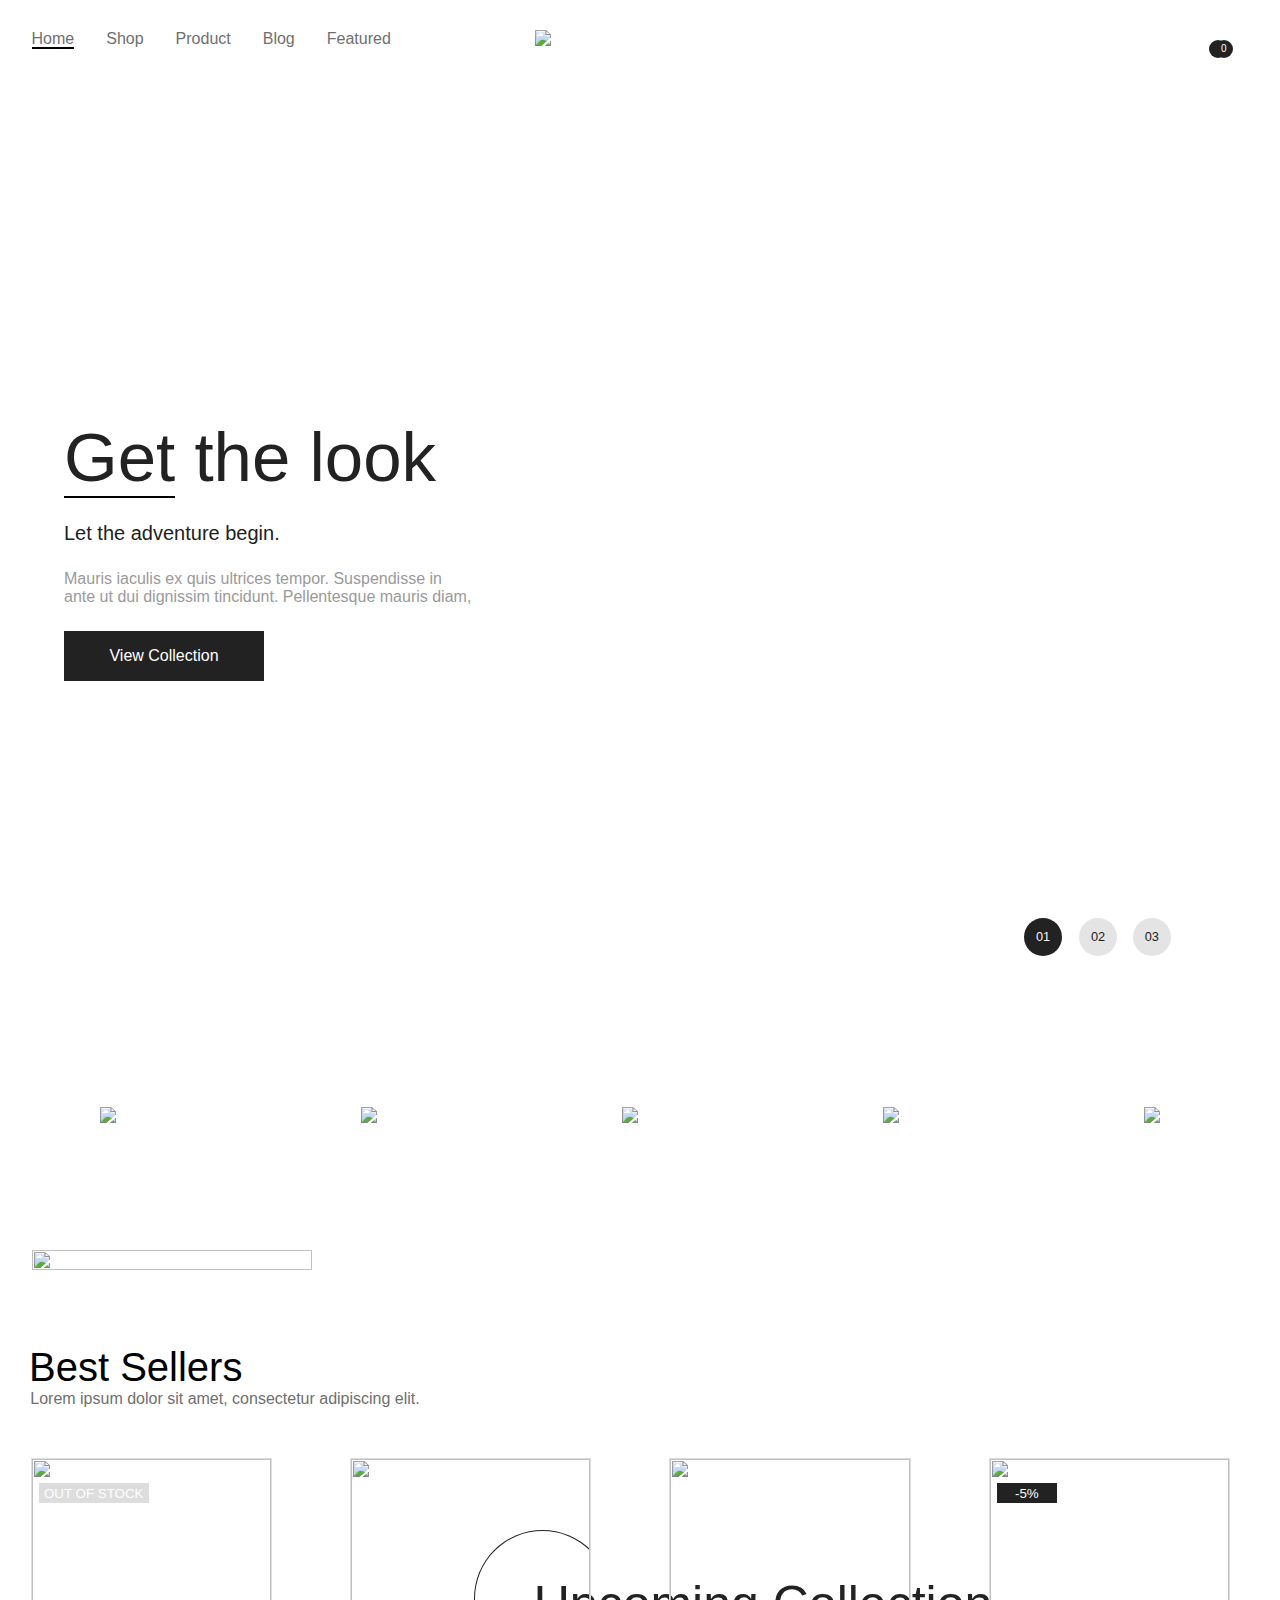
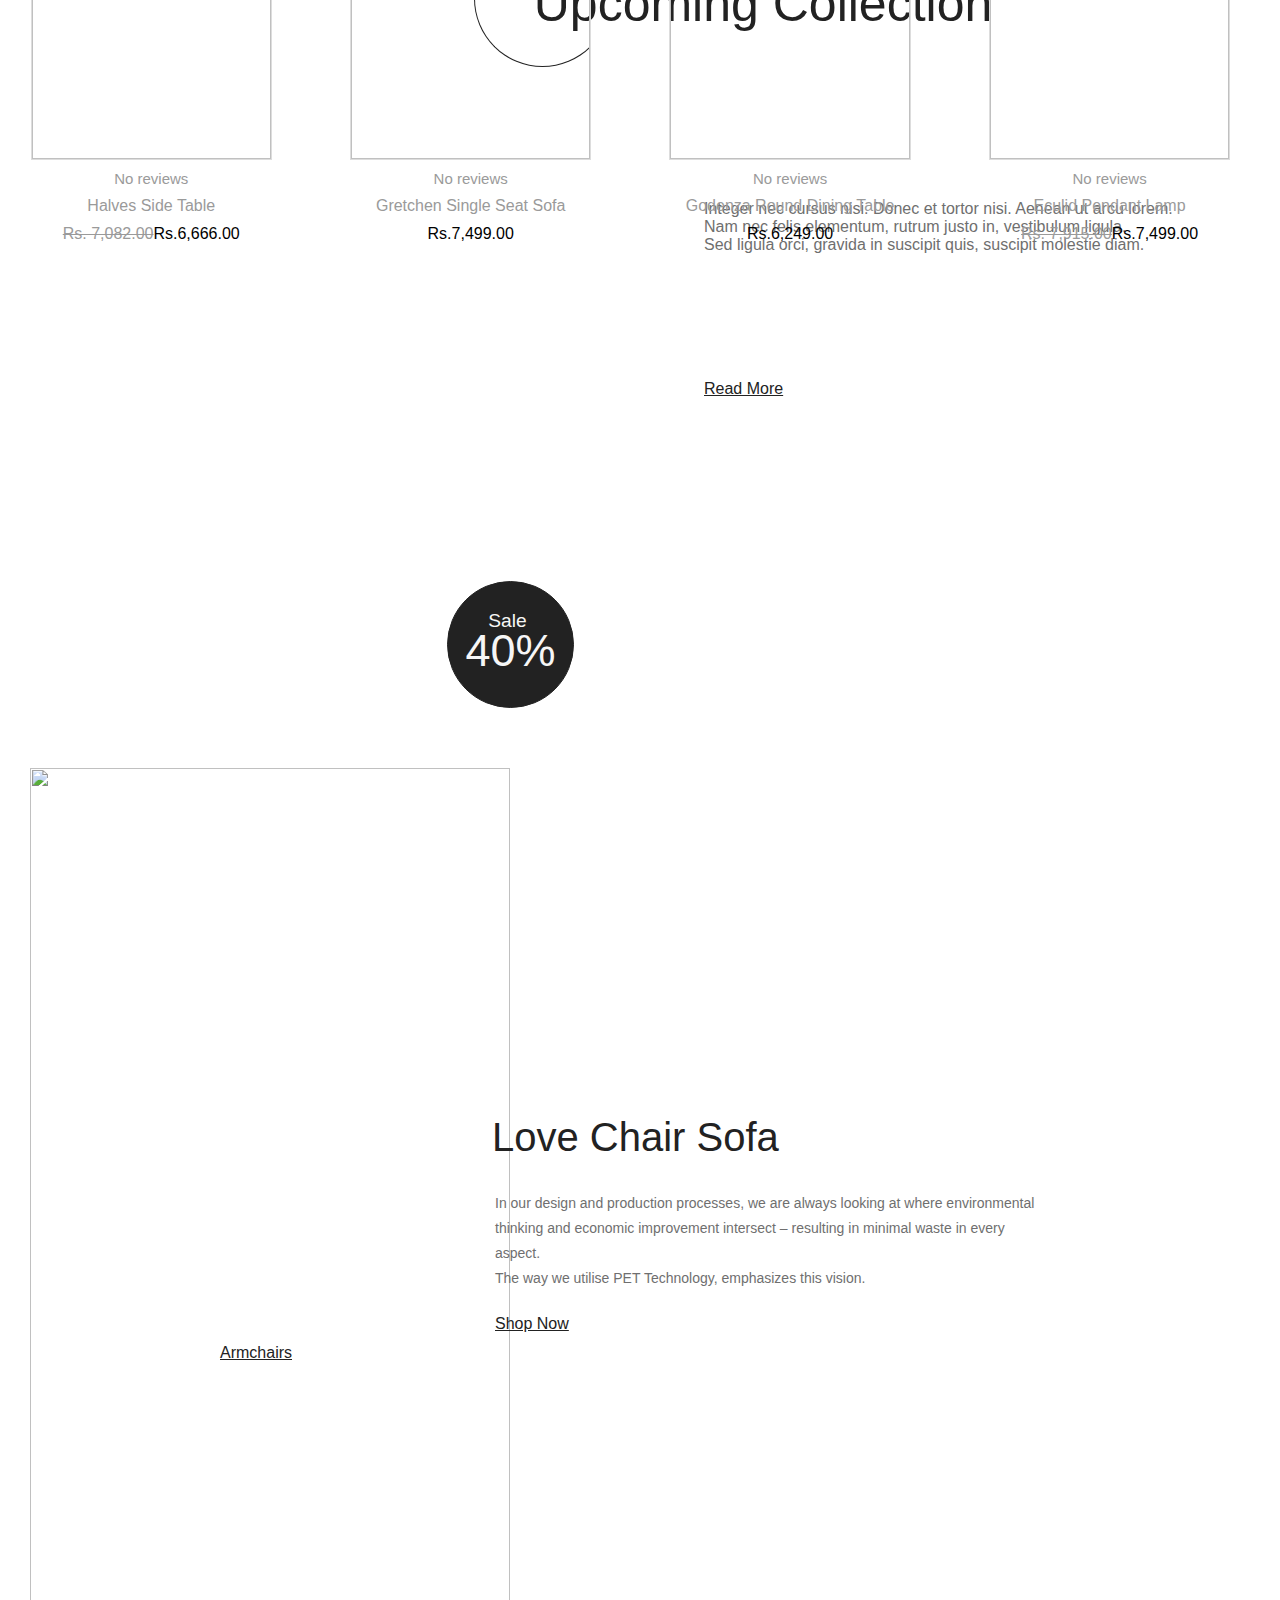
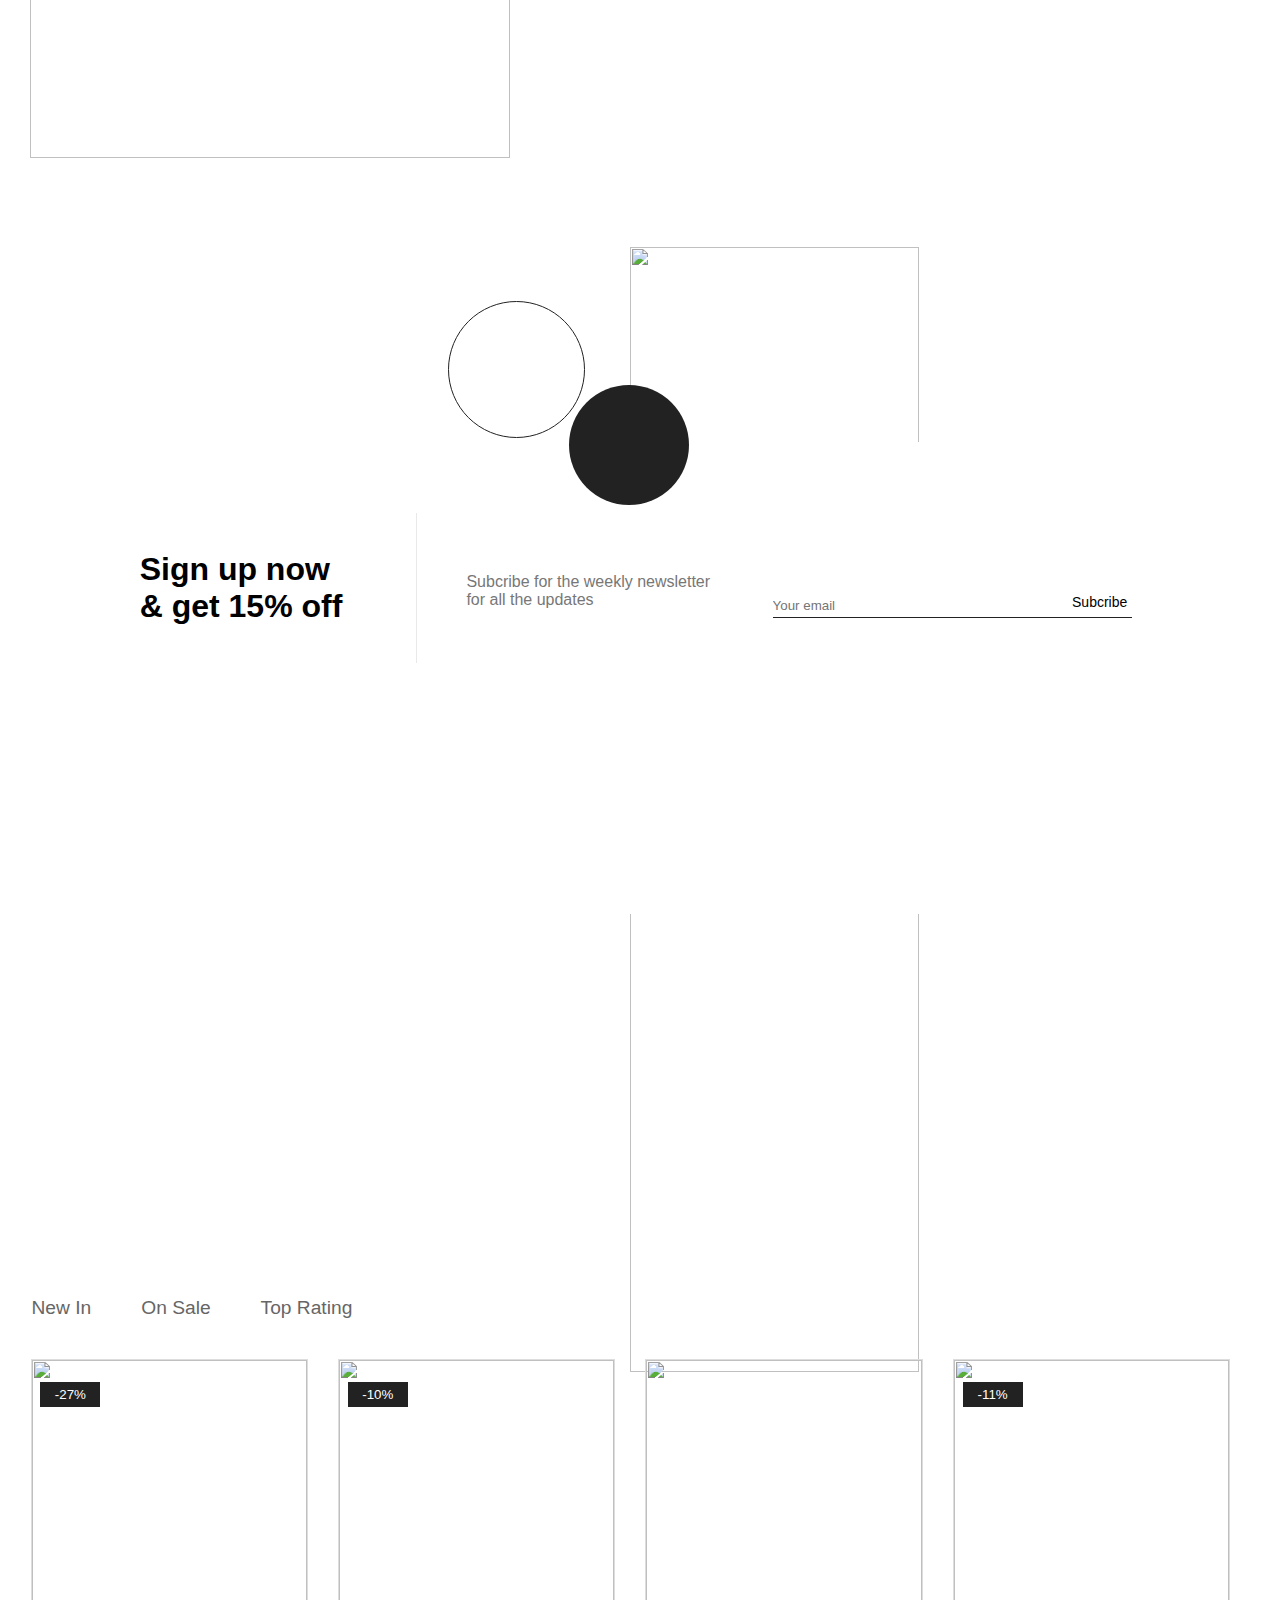
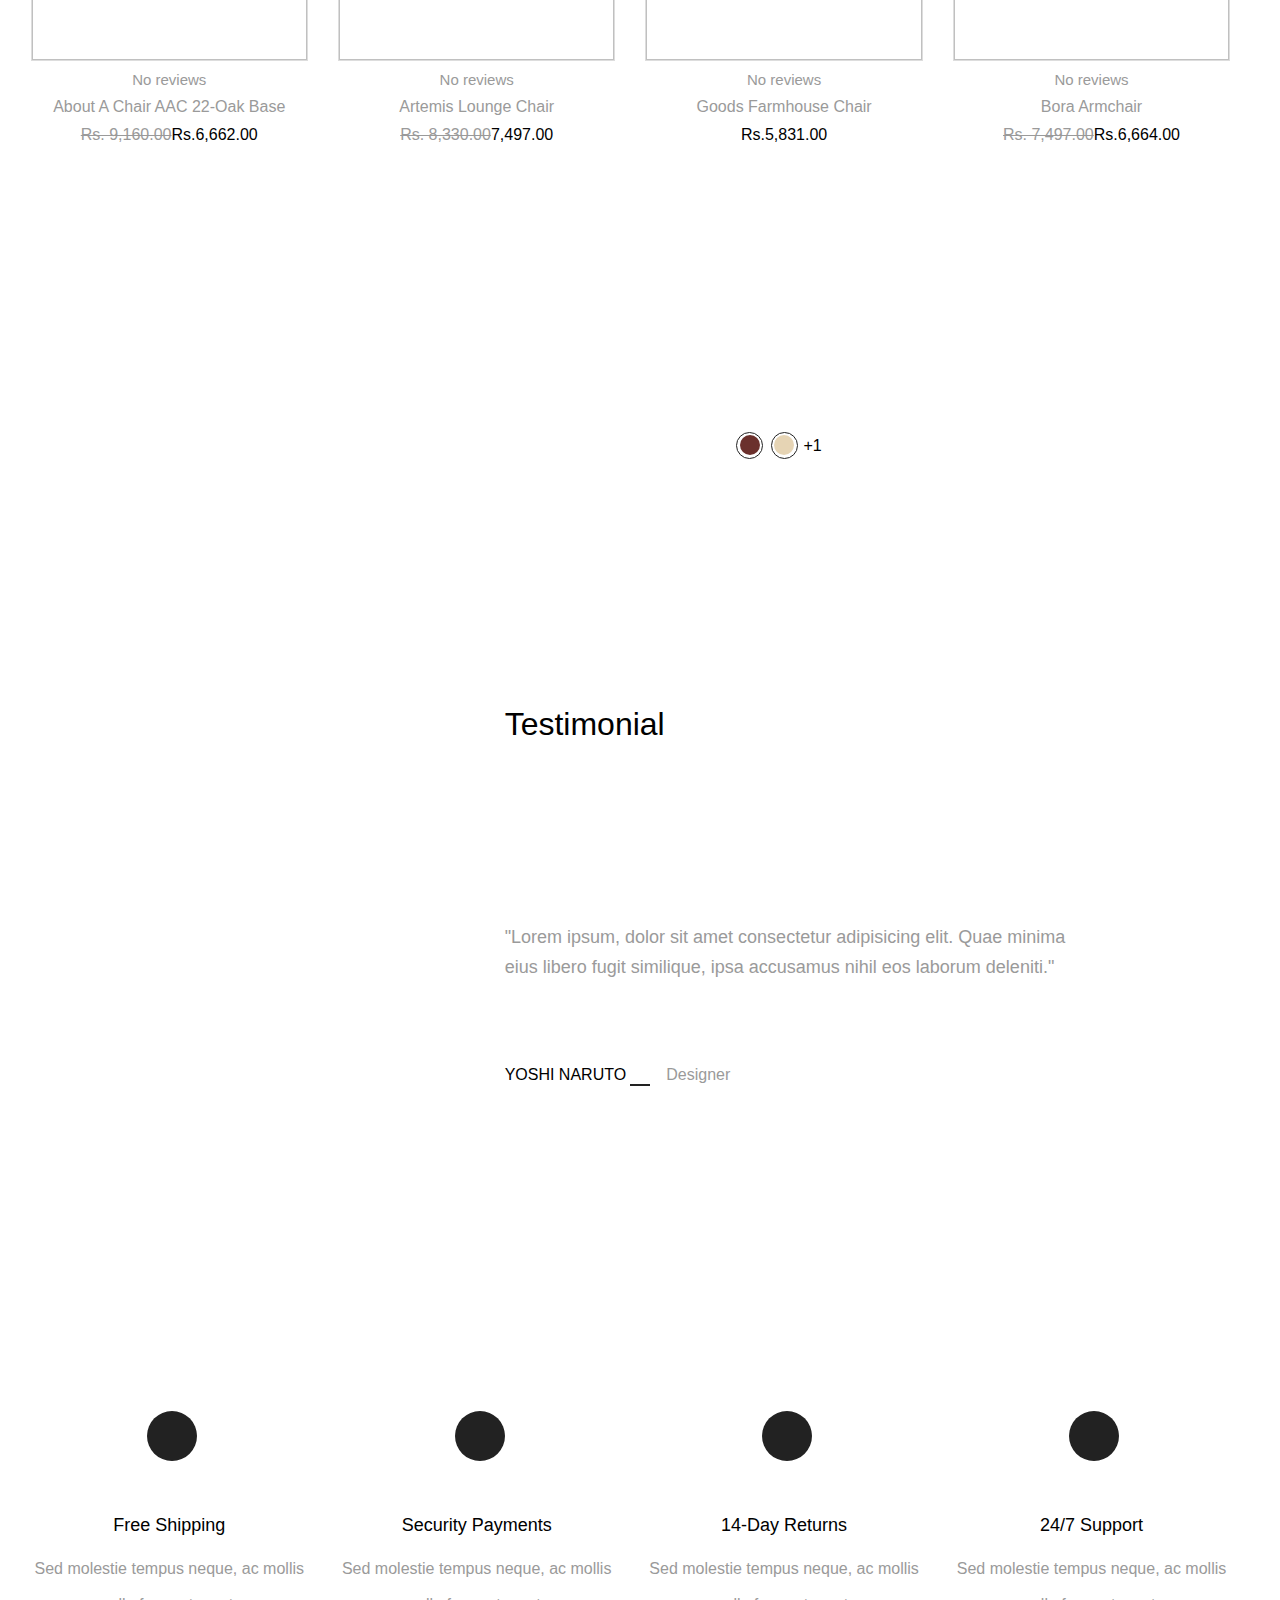
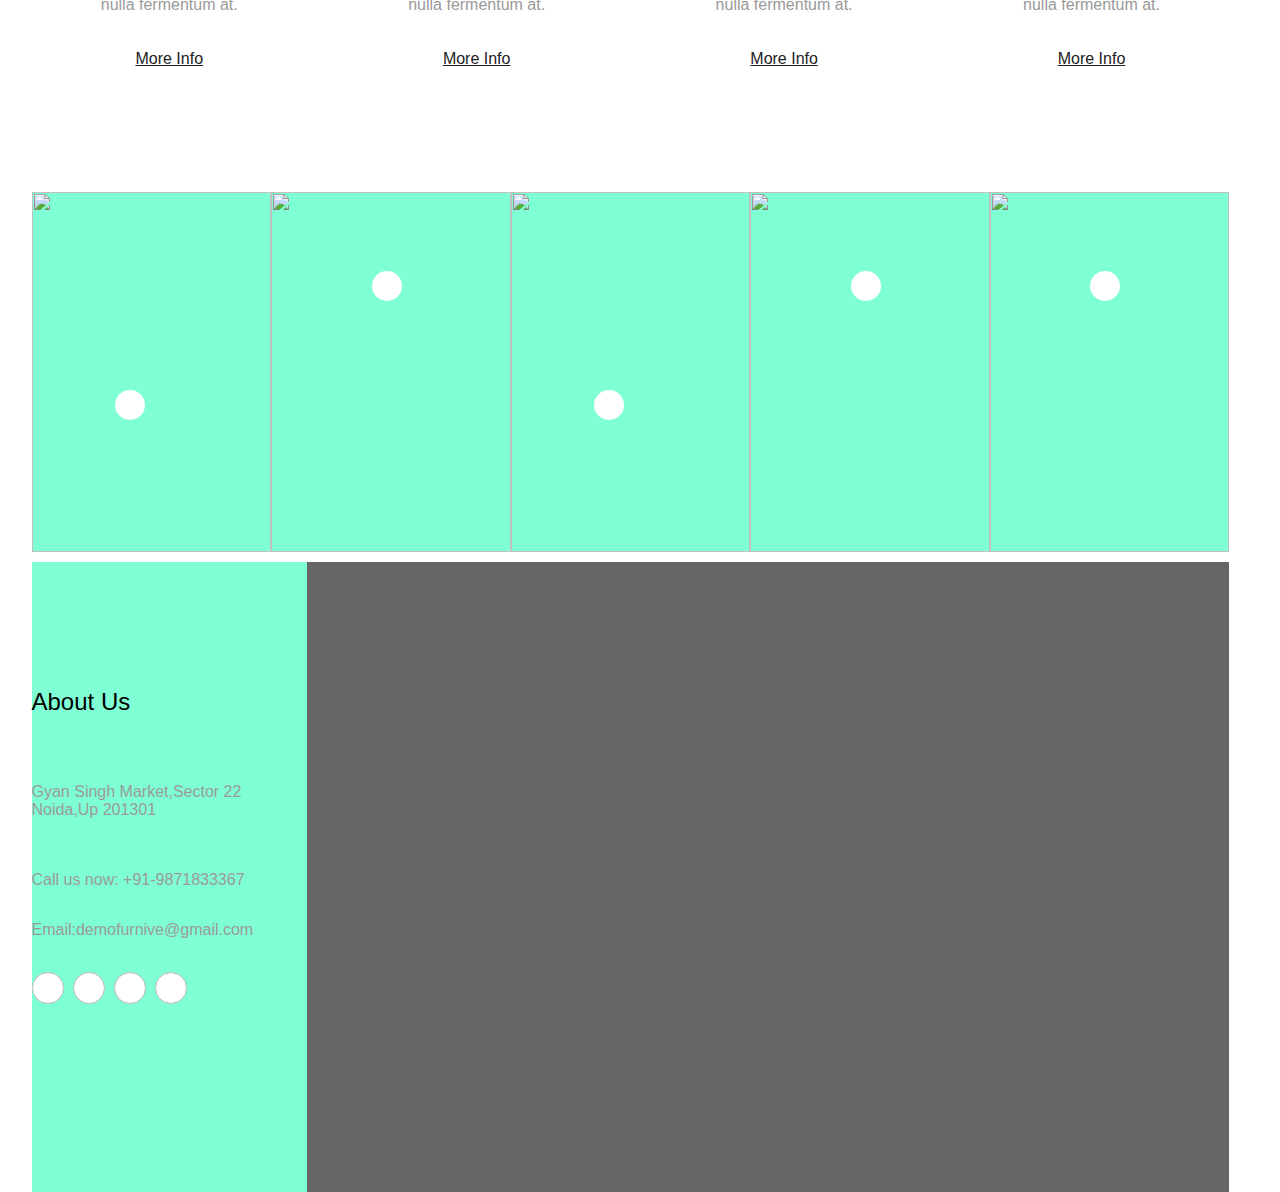
==== index.html @ e5529643 "projet incompleted" ====
<!DOCTYPE html>
<html lang="en">
<head>
    <meta charset="UTF-8">
    <meta name="viewport" content="width=device-width, initial-scale=1.0">
    <title>Document</title>
    <link
    rel="stylesheet"
    href="https://cdnjs.cloudflare.com/ajax/libs/animate.css/4.1.1/animate.min.css"/>
    <link rel="stylesheet" href="./Assets/CSS/index.css">
    <link rel="stylesheet" href="https://cdnjs.cloudflare.com/ajax/libs/remixicon/4.2.0/remixicon.css" integrity="sha512-OQDNdI5rpnZ0BRhhJc+btbbtnxaj+LdQFeh0V9/igiEPDiWE2fG+ZsXl0JEH+bjXKPJ3zcXqNyP4/F/NegVdZg==" crossorigin="anonymous" referrerpolicy="no-referrer" />
</head>
<body>
    <nav class="nav-bar animate__animated animate__bounceInDown">
        <div class="child-1">
            <ul class="menu">
                <li><a href=""><span class="u">Home<i class="ri-arrow-down-s-line"></i></span></li></a>
                <li><a class="link" href="">Shop</a><i class="icic ri-arrow-down-s-line"></i></li>
                <li><a href="">Product</a><i class="icic ri-arrow-down-s-line"></i></li>
                <li><a href="">Blog</a><i class="icic ri-arrow-down-s-line"></i></li>
                <li><a href="">Featured</a><i class="icic ri-arrow-down-s-line"></i></li>
            </ul>
            <div class="logo">
                <img src="https://mafoil-furnitures.myshopify.com/cdn/shop/files/logo.png?crop=center&height=28&v=1677832671&width=134">
            </div>
        </div>
        <div class="icons">
            <i class="ri-search-2-line"></i>
            <i class="ri-user-2-line"></i>
            <i class="pos ri-heart-line"></i>
            <i class="ri-shopping-cart-line"></i>
            <button class="wishlist">0</button>
            <button class="cart">0</button>
        </div>
    </nav>
    <div class="main">
        <div class="img-bg"></div>
    <div class="heading">
        <p class="h1"><span class="u">Get</span> the look</p>
        <p class="h4">Let the adventure begin. </p>
        <p class="para">Mauris iaculis ex quis ultrices tempor. Suspendisse in <br>ante ut dui dignissim tincidunt. Pellentesque mauris diam,</p>
        <button class="view-collection">View Collection</button>
    </div>
    <div class="sliders">
        <button class="slide-button1-pro">01</button>
        <button class="slide-button2">02</button>
        <button class="slide-button">03</button>  
    </div>
    </div>
    <div class="designing">
        <div class="df">
            <img src="https://mafoil-furnitures.myshopify.com/cdn/shop/files/1.png?v=1678095375">
            <img src="https://mafoil-furnitures.myshopify.com/cdn/shop/files/2.png?v=1678095383">
            <img src="https://mafoil-furnitures.myshopify.com/cdn/shop/files/3.png?v=1678095391">
            <img src="https://mafoil-furnitures.myshopify.com/cdn/shop/files/4.png?v=1678095400">
            <img src="https://mafoil-furnitures.myshopify.com/cdn/shop/files/5.png?v=1678095408">
        </div>
        <div class="arrow-icon">
            <div class="arrow-left"><i class="ri-arrow-left-line"></i></div>
            <div class="arrow-right"><i class="ri-arrow-right-line"></i></div>
        </div>
    </div>
    <div>
        <img  class="collection-img" src="https://mafoil-furnitures.myshopify.com/cdn/shop/files/1_170ee4f5-7186-42a9-8dd0-01e00eea8887.jpg?v=1678096312">
        <p class="U-Collection">Upcoming Collection</p>
        <div class="circle"></div>
        <div>
        <p class="para1">Integer nec cursus nisi. Donec et tortor nisi. Aenean ut arcu lorem.<br>
                Nam nec felis elementum, rutrum justo in, vestibulum ligula.<br>
                Sed ligula orci, gravida in suscipit quis, suscipit molestie diam.</p><br><br>
            <a  class="read-more" href="Read More">Read More</a>
        </div>
    </div>
    <div>
        <p class="best-sellers">Best Sellers</p>
        <p class="para2">Lorem ipsum dolor sit amet, consectetur adipiscing elit.</p>
    </div>
    <div class="container">
        <div class="product">
            <img  class="decors1" src="https://mafoil-furnitures.myshopify.com/cdn/shop/products/add-15_1080x1080.jpg?v=1677901947">
            <img class="decors" src="https://mafoil-furnitures.myshopify.com/cdn/shop/products/add-16_1080x1080.jpg?v=1677901947">
            <p class="product-review"><i class="ri-star-s-fill"></i><i class="ri-star-s-fill"></i><i class="ri-star-s-fill"></i><i class="ri-star-s-fill"></i><i class="ri-star-s-fill"></i>No reviews</p>
            <p class="para">Halves Side Table</p>
            <p><del class="para">Rs. 7,082.00</del>Rs.6,666.00</p>
            <div class="stock">
                <button class="button">OUT OF STOCK</button>
            </div>
            <div class="icons1">
                <i class="ri-heart-line"></i>
                <i class="ri-refresh-line"></i>
                <i class="ri-search-2-line"></i>
            </div>
        </div>
        <div class="product">
            <img  class="decors1" src="https://mafoil-furnitures.myshopify.com/cdn/shop/products/6.0_1080x1080.jpg?v=1677900968">
            <img class="decors" src="https://mafoil-furnitures.myshopify.com/cdn/shop/products/6.1_1080x1080.jpg?v=1677900968">
            <p class="product-review"><i class="ri-star-s-fill"></i><i class="ri-star-s-fill"></i><i class="ri-star-s-fill"></i><i class="ri-star-s-fill"></i><i class="ri-star-s-fill"></i>No reviews</p>
            <p class="para">Gretchen Single Seat Sofa</p>
            <p>Rs.7,499.00</p>
            <div class="icons1">
                <i class="ri-heart-line"></i>
                <i class="ri-refresh-line"></i>
                <i class="ri-search-2-line"></i>
            </div>
            <button  class="count">
                <span class="minus"><i class="ri-subtract-fill"></i></span>
                <p>1</p> 
                <span class="plus"><i class="ri-add-line"></i></span>
            </button>
            <button class="add"><i class="ri-shopping-cart-2-line"></i> ADD TO CART</button>
        </div>
        <div class="product">
            <img  class="decors1" src="https://mafoil-furnitures.myshopify.com/cdn/shop/products/17.0_1080x1080.jpg?v=1677900393">
            <img class="decors" src="https://mafoil-furnitures.myshopify.com/cdn/shop/products/17.1_1080x1080.jpg?v=1677900393">            
            <p class="product-review"><i class="ri-star-s-fill"></i><i class="ri-star-s-fill"></i><i class="ri-star-s-fill"></i><i class="ri-star-s-fill"></i><i class="ri-star-s-fill"></i>No reviews</p>
            <p class="para">Godenza Round Dining Table</p>
            <p>Rs.6,249.00</p>
            <div class="icons1">
                <i class="ri-heart-line"></i>
                <i class="ri-refresh-line"></i>
                <i class="ri-search-2-line"></i>
            </div>
            <button  class="count">
                <span class="minus"><i class="ri-subtract-fill"></i></span>
                <p>1</p> 
                <span class="plus"><i class="ri-add-line"></i></span>
            </button>
            <button class="add"><i class="ri-shopping-cart-2-line"></i> ADD TO CART</button>
        </div>
        <cl class="product">
        <img  class="decors1" src="https://mafoil-furnitures.myshopify.com/cdn/shop/products/19.0_1080x1080.jpg?v=1677900324">
        <img class="decors" src="https://mafoil-furnitures.myshopify.com/cdn/shop/products/19.1_1080x1080.jpg?v=1677900324">
        <p class="product-review"><i class="ri-star-s-fill"></i><i class="ri-star-s-fill"></i><i class="ri-star-s-fill"></i><i class="ri-star-s-fill"></i><i class="ri-star-s-fill"></i>No reviews</p>
        <p class="para">Eculid Pendant Lamp</p>
        <p><del class="para">Rs. 7,915.00</del>Rs.7,499.00</p>
        <div class="stock1">
            <button class="discount">-5%</button>
        </div>
        <div class="icons1">
            <i class="ri-heart-line"></i>
            <i class="ri-refresh-line"></i>
            <i class="ri-search-2-line"></i>
        </div>
            <button  class="count">
                <span class="minus"><i class="ri-subtract-fill"></i></span>
                <p>1</p> 
                <span class="plus"><i class="ri-add-line"></i></span>
            </button>
            <button class="add"><i class="ri-shopping-cart-2-line"></i> ADD TO CART</button>
    </div>
    </div>
    <div class="arrow-icon1">
        <div class="arrow-left1"><i class="ri-arrow-left-line"></i></div>
        <div class="arrow-right1"><i class="ri-arrow-right-line"></i></div>
        <img  class="chair-img" src="https://mafoil-furnitures.myshopify.com/cdn/shop/files/2.jpg?v=1678159819">
        <a  class="armchairs" href="Armchairs">Armchairs</a>
        <p class="outer-circle"></p>
        <p class="inner-circle"></p>
        <p class="sale">Sale</p>
        <p class="sale1">40%</p>
        <div><img class="sofa" src="https://mafoil-furnitures.myshopify.com/cdn/shop/files/3.jpg?v=1678159854"></div>
    </div>
    <div>
        <p class="wordings">Love Chair Sofa</p>
        <p class="para3">In our design and production processes, we are always looking at where environmental<br>
            thinking and economic improvement intersect – resulting in minimal waste in every <br>aspect.<br>
            The way we utilise PET Technology, emphasizes this vision.</p>
        <a  class="shop-now" href="Shop Now">Shop Now</a>
    </div>
    <div class="scrolable-img">
        <div class="box">
        <p class="signup">Sign up now <br>& get 15% off</p>
        <p class="subscribe">Subcribe for the weekly newsletter <br>for all the updates</p>
        </div> 
        <p class="email-circle"></p>
        <p class="email-icon"><i class="ri-mail-line"></i></p> 
        <input  class="e-mail" input="text" placeholder="Your email" name="email">
        <p class="subscribe-1">Subcribe</p>  
    </div> 
    <div class="demands">
        <ul class="highlights">
            <li class="highlights1">New In</li>
            <li class="highlights2">On Sale</li>
            <li class="highlights3"> Top Rating</li>
        </ul>
        <div>
            <div class="arrow-left-2"><i class="ri-arrow-left-line"></i></div>
            <div class="arrow-right-2"><i class="ri-arrow-right-line"></i></div>
        </div>
        <div class=container-1>
            
            <div class="product">
                <img  class="decors1" src="https://mafoil-furnitures.myshopify.com/cdn/shop/products/add-8_1080x1080.jpg?v=1677894892">
                <img class="decors" src="https://mafoil-furnitures.myshopify.com/cdn/shop/products/add-9_1080x1080.jpg?v=1677894891">
                <p class="product-review"><i class="ri-star-s-fill"></i><i class="ri-star-s-fill"></i><i class="ri-star-s-fill"></i><i class="ri-star-s-fill"></i><i class="ri-star-s-fill"></i>No reviews</p>
                <p class="para">About A Chair AAC 22-Oak Base</p>
                <p><del class="para">Rs. 9,160.00</del>Rs.6,662.00</p>
                <div class="offer">
                    <button class="discount-1">-27%</button>
                </div>
                <div class="icons2">
                    <i class="ri-heart-line"></i>
                    <i class="ri-refresh-line"></i>
                    <i class="ri-search-2-line"></i>
                </div>
                <button  class="count">
                    <span class="minus"><i class="ri-subtract-fill"></i></span>
                    <p>1</p> 
                    <span class="plus"><i class="ri-add-line"></i></span>
                </button>
                <button class="add"><i class="ri-shopping-cart-2-line"></i> ADD TO CART</button>
            </div>
            <div class="product">
                <img  class="decors1" src="https://mafoil-furnitures.myshopify.com/cdn/shop/products/1.0_07c46c53-2249-4904-9b8c-635c716028c9_1080x1080.jpg?v=1677894850">
                <img class="decors" src="https://mafoil-furnitures.myshopify.com/cdn/shop/products/1.1_cd37419a-d0c1-4b4e-a026-caaf7cd4d87a_1080x1080.jpg?v=1677894851">
                <p class="product-review"><i class="ri-star-s-fill"></i><i class="ri-star-s-fill"></i><i class="ri-star-s-fill"></i><i class="ri-star-s-fill"></i><i class="ri-star-s-fill"></i>No reviews</p>
                <p class="para">Artemis Lounge Chair</p>
                <p><del class="para">Rs. 8,330.00</del>7,497.00</p>
                <div class="offer">
                    <button class="discount-1">-10%</button>
                </div>
                <div class="icons2">
                    <i class="ri-heart-line"></i>
                    <i class="ri-refresh-line"></i>
                    <i class="ri-search-2-line"></i>
                </div>
                <button  class="count">
                    <span class="minus"><i class="ri-subtract-fill"></i></span>
                    <p>1</p> 
                    <span class="plus"><i class="ri-add-line"></i></span>
                </button>
                <button class="add"><i class="ri-shopping-cart-2-line"></i> ADD TO CART</button>
            </div>
            <div class="product">
                <img  class="decors1" src="https://mafoil-furnitures.myshopify.com/cdn/shop/products/9.0_1080x1080.jpg?v=1677894993">
                <img class="decors" src="https://mafoil-furnitures.myshopify.com/cdn/shop/products/9.1_1080x1080.jpg?v=1677894993">
                <p class="product-review"><i class="ri-star-s-fill"></i><i class="ri-star-s-fill"></i><i class="ri-star-s-fill"></i><i class="ri-star-s-fill"></i><i class="ri-star-s-fill"></i>No reviews</p>
                <p class="para">Goods Farmhouse Chair</p>
                <p>Rs.5,831.00</p>
                    <p class="color"></p>
                    <p class="color-1"></p>
                    <p class="outer-border"></p>
                    <p class="o-c"></p>
                    <p class="more-clr">+1</p>
                <div class="icons2">
                    <i class="ri-heart-line"></i>
                    <i class="ri-refresh-line"></i>
                    <i class="ri-search-2-line"></i>
                </div>
                <button  class="count">
                    <span class="minus"><i class="ri-subtract-fill"></i></span>
                    <p>1</p> 
                    <span class="plus"><i class="ri-add-line"></i></span>
                </button>
                <button class="add"><i class="ri-shopping-cart-2-line"></i> ADD TO CART</button>
            </div>
            <div class="product">
                <img  class="decors1" src="https://mafoil-furnitures.myshopify.com/cdn/shop/products/360-5_1080x1080.jpg?v=1678176533">
                <img class="decors" src="https://mafoil-furnitures.myshopify.com/cdn/shop/products/add-4_1080x1080.jpg?v=1678176532">
                <p class="product-review"><i class="ri-star-s-fill"></i><i class="ri-star-s-fill"></i><i class="ri-star-s-fill"></i><i class="ri-star-s-fill"></i><i class="ri-star-s-fill"></i>No reviews</p>
                <p class="para">Bora Armchair</p>
                <p><del class="para">Rs. 7,497.00</del>Rs.6,664.00</p>
                <div class="offer">
                    <button class="discount-1">-11%</button>
                </div>
                <div class="icons2">
                    <i class="ri-heart-line"></i>
                    <i class="ri-refresh-line"></i>
                    <i class="ri-search-2-line"></i>
                </div>
                <button  class="count">
                    <span class="minus"><i class="ri-subtract-fill"></i></span>
                    <p>1</p> 
                    <span class="plus"><i class="ri-add-line"></i></span>
                </button>
                <button class="add"><i class="ri-shopping-cart-2-line"></i> ADD TO CART</button>
            </div>
        </div>
    </div>
        <div class="testimonial">
            <p class="tests">Testimonial</p>
            <p class="review"><i class="ri-star-s-fill"></i><i class="ri-star-s-fill"></i><i class="ri-star-s-fill"></i><i class="ri-star-s-fill"></i><i class="ri-star-s-fill"></i></p>
            <p class="review-1 para">"Lorem ipsum, dolor sit amet consectetur adipisicing elit. Quae minima eius libero fugit similique, ipsa accusamus nihil eos laborum deleniti."</p>
            <p class="r-name">YOSHI NARUTO <p class="hyphen"></p> <p class=" designer para">Designer</p></p>
            <div class="arrow-left-3"><i class="ri-arrow-left-line"></i></div>
            <div class="arrow-right-3"><i class="ri-arrow-right-line"></i></div>
        </div>
        <div class="container-2">
                <div class="services">
                    <p class="banner-icon"><i class="ri-home-4-fill"></i></p>
                    <p class="f-s">Free Shipping</p>
                    <p class="content para" >Sed molestie tempus neque, ac mollis</p>
                    <p class="content-1 para">nulla fermentum at.</p>
                    <a  class="more-info" href="More Info">More Info</a>
                </div>
                <div class="services">
                    <p class="banner-icon"><i class="ri-bank-card-line"></i></p>
                    <p class="f-s">Security Payments</p>
                    <p class="content para" >Sed molestie tempus neque, ac mollis</p>
                    <p class="content-1 para">nulla fermentum at.</p>
                    <a  class="more-info" href="More Info">More Info</a>
                </div>
                <div class="services">
                    <p class="banner-icon"><i class="ri-corner-down-left-fill"></i></p>
                    <p class="f-s">14-Day Returns</p>
                    <p class="content para" >Sed molestie tempus neque, ac mollis</p>
                    <p class="content-1 para">nulla fermentum at.</p>
                    <a  class="more-info" href="More Info">More Info</a>
                </div>
                <div class="services">
                    <p class="banner-icon"><i class="ri-customer-service-2-line"></i></p>
                    <p class="f-s">24/7 Support</p>
                    <p class="content para" >Sed molestie tempus neque, ac mollis</p>
                    <p class="content-1 para">nulla fermentum at.</p>
                    <a  class="more-info" href="More Info">More Info</a>
                </div>
        </div>
        <div class="images">
            <div class="img">
                <img class="img-1" src="https://mafoil-furnitures.myshopify.com/cdn/shop/files/1_59f7c054-f80a-4238-ae17-b2451d085a49.jpg?v=1678185081">
                <p class="b-icon"><p class="add-icon"><i class="ri-add-line"></i></p></p>
            </div> 
            <div class="img">
                <img class="img-1" src="https://mafoil-furnitures.myshopify.com/cdn/shop/files/6.jpg?v=1678185081">
                <p class="b-icon-1"><i class="ri-add-fill"></i></p>
            </div> 
            <div class="img">
                <img class="img-1" src="https://mafoil-furnitures.myshopify.com/cdn/shop/files/5.jpg?v=1678185082">
                <p class="b-icon"><p class="add-icon"><i class="ri-add-line"></i></p></p>
            </div> 
            <div class="img">
                <img class="img-1" src="https://mafoil-furnitures.myshopify.com/cdn/shop/files/3_f890d5ee-9d0c-4724-b31b-988ae046a72f.jpg?v=1678185082">
                <p class="b-icon-1"><i class="ri-add-fill"></i></p>
            </div>
            <div class="img">
                <img class="img-1" src="https://mafoil-furnitures.myshopify.com/cdn/shop/files/2_23905c9a-3bcd-4d52-9602-a5a66feabc0c.jpg?v=1678185082">
                <p class="b-icon-1"><i class="ri-add-fill"></i></p>
            </div>

        </div>
        <div class="footer">
            <div class="footer-content">
                <p class="about-us">About Us</p>
                <p class="f-content para" >Gyan Singh Market,Sector 22 <br>Noida,Up 201301</p>
                <p class="f-content-1 para">Call us now: +91-9871833367</p>
                <p class="mail para">Email:demofurnive@gmail.com</p>
                <div class="f-icon">
                    <p class="fb-circle"><p class="fb"><i class="ri-facebook-fill"></i></p></p>
                    <p class="t-circle"><p class="twitter"><i class="ri-twitter-x-line"></i></p></p>
                    <p class="w-circle"><p class="wa"><i class="ri-whatsapp-line"></i></p></p>
                    <p class="tt-circle"><p class="tik-tok"><i class="ri-tiktok-fill"></i></p></p>
                </div>
            </div>
        </div>
    </div>
</body>
</html>
---- Assets/CSS/index.css ----
*{
    margin: 0;
    padding: 0;
}
body{
    font-family: -apple-system, BlinkMacSystemFont, "Segoe UI", Roboto, "Helvetica Neue", Arial, "Noto Sans", sans-serif, "Apple Color Emoji", "Segoe UI Emoji", "Segoe UI Symbol", "Noto Color Emoji";
    font-style: normal;
    height: 100vh;
    width: 98.5vw;
    overflow-x: hidden ;
}
.nav-bar{
    width: 95%;
    height: 80px;
    background-color: #FFFFFF;
    display: flex;
    justify-content: space-between;
    align-items: center;
    margin: 0 auto;
    /*background-color: #222222;*/
}
.menu li{
    list-style-type: none;
}
.menu li a{
    text-decoration: none;
    color:#6F6F6F;
}
.menu li:hover{
    border-bottom: 2px solid black;
}
.menu li:hover .icic {
        color:#0f0d0d;
        transition: .5s;
}
.menu li:hover .link {
        color:#0f0d0d;
        transition: .5s;
}
.menu li a:hover i{
        color:#222222;
        transition: .5s;
}
.u{
    border-bottom: 2px solid black;
}
.menu li a:hover{
    color:#222222;
    transition: .5s;
}
.child-1{
    width: 60%;
    display: flex;
    justify-content: space-between;
    /* background-color: aqua */
}
.menu{
    width: 50%;
    height: 30%;
    display: flex;
    justify-content: space-between;
    /* background-color: aqua */
    gap: 30px;
}
.menu li i{
    color:#666666;
}
/* .menu li i:hover{
    color:#222222;
    transition: .5s;
    text-decoration: underline;
} */
.logo{
    height: 80%;
    width: 30%;
    /*background-color: blanchedalmond;*/
}
.icons{
    display: flex;
    gap: 20px;
}
.icons{
    font-size: 25px;
    position: relative;
}
.main{
    width: 95%;
    height: 100vh;
    margin: 0 auto;
}    
.img-bg{
    width: 100%;
    height: 100vh;
    margin: 0px auto;
    background-image: url(https://mafoil-furnitures.myshopify.com/cdn/shop/files/1.jpg?v=1678093359);
    background-size: cover;
    background-position: center;
}
.cart{
    position: absolute;
    width: 18px;
    height: 18px;
    border-radius: 50%;
    background: #222222;
    color: #ffffff;
    line-height: 18px;
    font-size: 10px;
    text-align: center;
    right: -6%;
    top: -20%;
    border: none;
}
.wishlist{
    position: absolute;
    width: 18px;
    height: 18px;
    line-height: 20px;
    display: inline-block;
    color: #ffffff;
    text-align: center;
    background: #222222;
    border-radius: 50%;
    font-size: 10px;
    border: none;
    left: 67%;
    top: -20%;
    border: none;
}
.heading{
    height: 100%;
    width: 40%;
    display: flex;
    flex-direction: column;
    justify-content: center;
    gap: 25px;
    position: absolute;
    /* text-align: left; */
    top: 11%;
    left: 5%;
}
.h1{
    font-size: 69px;
    font-weight: 500;
    color: #222222;
}
.h4{
    font-size: 20px;
    font-weight: 500;
    color: #222222;
    /*background-color: #8c1717;*/
}
.para{
    color: #9A9A9A;
}
.view-collection{
    font-size: 16px;
    font-weight: 400;
    color: #ffffff;
    background: #222222;
    padding: 0px 43px 0px 43px;
    overflow: hidden;
    border: 1px solid #222222;
    width: 200px;
    height: 50px;
}
.view-collection:hover{
    background-color: #F6F6F6;
    transition: .5s;
    border: 1px solid #222222;
    color: #222222;
}
/*.sliders{
   /* display: flex;
    gap: 20%;
    font-size: 25%;
    top: 50px;
    right: 50px;
}*/   
.slide-button1-pro{
    width: 38px;
    height: 38px;
    background-color: #222222;
    border-radius: 50%;
    border: none;
    color: #f7f2f2;
    text-align: center;
    font-size: 80%;
    position: absolute;
    left: 80%;
    top: 102%;
    line-height: 20%;
    display: inline-block;
}
.slide-button2{
    width: 38px;
    height: 38px;
    background-color: #E4E4E4;
    border-radius: 50%;
    border: none;
    color: #222222;
    text-align: center;
    font-size: 80%;
    left: 84.3%;
    top: 102%;
    position: absolute;
    line-height: 20%;
    display: inline-block;
}
.slide-button2:hover .slide-button1-pro{
    background: #E4E4E4;
    color: black;
}
.slide-button{
    position: absolute;
    width: 38px;
    height: 38px;
    line-height: 20%;
    display: inline-block;
    color: #222222;
    text-align: center;
    background: #E4E4E4;
    border-radius: 50%;
    font-size: 80%;
    border: none;
    left: 88.5%;
    top: 102%;
}
.slide-button1:hover{
    color: #ffffff;
    border: none;
    background-color: #222222;
}
.slide-button2:hover{
    color: #ffffff;
    border: none;
    background-color: #222222;
}
.slide-button:hover{
    color: #ffffff;
    border: none;
    background-color: #222222;
}
.df{
    width: 95%;
    height: 30vh;
    /*background-color: #8c1717;*/
    margin-left: 31px;
    display: flex;
    justify-content: space-around;
    align-items: center;
    gap: 9%;
    position: relative;
}
/*.but-bg{
    width: 100%;
    height: 100%;
    background: #222222;
    border-radius: 50%;
    border: none;
    color: #e7dbdb;
    text-align: center;
    font-size: 14px;
}*/
.collection-img{
    width: 47.2%;
    height: 20%;
    margin-left: 2.5%;
    position: relative;
}
.U-Collection{
    font-size: 50px;
    font-weight: 400;
    color: #222222;
    margin-left: 41.7%;  
    position: absolute; 
    top: 175%;
} 
.read-more{
    color: #222222;
    bottom: 50%;
    margin-left: 55%;
    top: 220%;
    position: absolute;
}
.circle{
    width: 135px;
    height: 135px;
    border: 1px solid #222;
    border-radius: 50%;
    position: absolute;
    margin-left: 37%;
    top: 170%;
    border-right-color: transparent;
}
.para1{
    margin-left: 55%;
    top: 200%;
    position: absolute;
    color: #6F6F6F;
}
.best-sellers{
    margin-left: 2.3%;
    font-size: 250%;
    margin-top: 35px;
    font-weight: 459;
}
.para2{
    color: #6F6F6F;
    margin-left: 2.4%;
}
.arrow-left{
    /*background-color: #8c1717;*/
    top: 127%;
    left: 3px;
    position: absolute;
}
.arrow-right{
    /*background: #8c1717;*/
    position: absolute;
    right: 3px;
    top: 127%;
}
.container{
    width: 95%;
    height: 100%;
    /*background-color: aquamarine;*/
    margin:  30px auto;
    display: flex;
    gap: 80px;
    justify-content: space-between;
}
.product{
    width: 23%;
    height: 100%;
    display: flex;
    flex-direction: column;
    align-items: center;
    gap: 10px;
    position: relative;
}
.product:hover .icons1{
    opacity: 1;
    transition: .5s;
}
.product-review{
    color: #9A9A9A;
    font-size: 15px;
    text-align: center;
}
.decors{
    width: 100%;
    height: 300px;
    margin-top: 20px;
    left: 12.9px;
    border: .3px solid #DDDDDD;
}
.product:hover .decors1{
    opacity: 0;
}
.decors1{
    width: 100%;
    height: 300px;
    margin-top: 20px;
    border: .3px solid #DDDDDD;
    position: absolute;
}
.button{
    width: 110px;
    height: 20px;
    background-color: #DDDDDD;
    color: #FFFEFE;
    border: none;
}
.stock{
    display: flex;
    flex-direction: column;
    gap: 5px;
    position: absolute;
    left: 3%;
    top: 5%;
}
.stock1{
    display: flex;
    flex-direction: column;
    gap: 5px;
    position: absolute;
    right: 72%;
    top: 5%;
}
.icons1{
    background-color: #7D7D7D;
    color: #F6F6F6;
    position:absolute;
    display: flex;
    flex-direction: row;
    gap: 30px;
    bottom: 42.6%;
    width: 100%;
    height:48px;
    justify-content: center;
    align-items: center;
    opacity: 0;
}
.count{
    width: 40%;
    height: 35px;
    position: absolute;
    border: 1px solid #FFFFFF;
    background-color: #FFFFFF;
    align-items: center;
    margin-top: 132px;
    opacity: 0;
    display: flex;
    gap: 25px;
}
.minus{
    border-radius: 50%;
    /*background-color: #666666;*/
    font-size: larger;
    height: 20px;
    width: 20px;
    align-items: center;
    margin-left: 5px;
}
.minus:hover{
    background-color: #EDEDED;
    transform-origin: .5s;
}
.plus{
    border-radius: 50%;
    font-size: medium;
    height: 20px;
    width: 20px;
    margin-right: 5px;
}
.plus:hover{
    background-color: #EDEDED;
    transition: .5s;
}
.add{
    width: 50%;
    height: 34px;
    position: absolute;
    border: 1px solid #FFFFFF;
    background-color: #FFFFFF;
    align-items: center;
    margin-top: 175px;
    opacity: 0;
}
.add:hover{
    color: #FFFFFF;
    background-color: #0f0d0d;
    border: 1px solid #0f0d0d;
}
.product:hover .count{
    opacity: 1;
    transition: .5s;
}
.product count:hover .i{
    opacity: 0;
    transition: .5s;
}
.product:hover .add {
    opacity: 1;
    transition: .5s;
}
.product add:hover .i{
    opacity: 1;
    transition: .5s;
}
.arrow-left1{
    /*background-color: #8c1717;*/
    top: 323%;
    left: 5px;
    position: absolute;
}
.arrow-right1{
    /*background: #8c1717;*/
    position: absolute;
    right: 5px;
    top: 323%;
}
.discount{
    width: 60px;
    height: 20px;
    background-color:#222222;
    color: #FFFEFE;
    border: none;
}
.banner-img{
    display: flex;
    position: relative;
    height: 100%;
    width: 100%;
}
.chair-img{
    margin-left: 30px;
    top: 1%;
    height: 110vh;
    width: 37.5vw;
}
.armchairs{
    margin-top: 45%;
    left: 220px;
    position: absolute;
    color: #222222;
}
.outer-circle{
    border-radius: 50%;
    border: 1px solid #222222;
    position: absolute;
    width: 135px;
    height: 135px;
    margin-left: 35%;
    top: 389%; 
}

.inner-circle{
    border-radius: 50%;
    background-color: #222222;
    border: 1px solid #222222;
    position: absolute;
    width: 125px;
    height: 125px;
    margin-left: 447px;
    top: 2181px;
}
.sale{
    text-align: center;
    font-size: larger;
    color: #F6F6F6;
    top: 2210px;
    margin-left: 445px;
    position: absolute;
    text-align: center;
    width: 125px;
    height: 125px;
}
.sale1{
    font-size: 45px;
    color: #F6F6F6;
    text-align: center;
    position: absolute;
    width: 125px;
    height: 125px;
    margin-left: 448px;
    top: 2225px;
}
.sofa{
    width:47.5%;
    height: 125vh;
    margin-left: 630px;
    top: 383%;
    position: absolute;
} 
.wordings{
     margin-left: 492px;
     top: 2715px;
     color: #222222;
     font-size: 40px;
     font-weight: 499.9;
     line-height: 45px;
     position: absolute;
}
.para3{
    margin-left: 495px;
    top: 2791px;
    position: absolute;
    color: #6F6F6F;
    font-size: 14px;
    font-weight: 400;
    line-height: 25px;
}
.shop-now{
    top: 2915px;
    left: 495px;
    position: absolute;
    color: #222222;
} 
.scrolable-img{
    background-image: url(https://mafoil-furnitures.myshopify.com/cdn/shop/files/bg-new.jpg?v=1678172930);
    background-position-x: center;
    background-position-y: center;
    background-size: cover;
    background-attachment: fixed;
    width: 95%;
    height: 95%;
    margin-top:180px;
    margin-left: 30px;
    position: relative;
}
.box{
    width: 97.5%;
    height: 55%;
    background-color: #FFFFFF;
    border: 1px solid #FFFFFF;
    position: absolute;
    margin-left: 15px;
    margin-top: 100px;
}
.email-circle{
    width: 120px;
    height: 120px;
    border-radius: 50%;
    border: 1 px solid #222222;
    background-color: #222222;
    color: #FFFFFF;
    position: absolute;
    margin-left: 45%;
    margin-top: 43px;

}
.email-icon{
    width: 50px;
    height: 50px;
    font-size: 70px;
    position: absolute;
    align-items: center;
    color: #FFFFFF;
    left: 47%;
    top: 52px;
}
.signup{
    width: 350px;
    height: 150px;
    font-size: xx-large;
    font-weight: 600;
    margin-top: 70px;
    margin-left: 20px;
    border-right: 1.5px solid #E9E9E9;
    display: flex;
    justify-content: space-evenly;
    align-items: center;
    /*background-color: #222*/
}
.subscribe{
    width: 250px;
    height: 45px;
    /*background-color: #666666;*/
    color: #777777;
    position: absolute;
    left: 36%;
    top: 130px;
}
.e-mail{
    border-bottom: 1px solid #222;
    border-right: none;
    border-top: none;
    border-left: none;
    position: absolute;
    margin-top: 21%;
    margin-left: 62%;
    width: 30%;
    height: 23px;
}
.subscribe-1{
    position: absolute;
    margin-top: 21%;
    margin-left: 87%;
    font-size: 14px;
}
.subscribe-1:hover{
    font-style: italic;
}
.demands{
    width: 95%;
    height: 85vh;
    margin: 100px auto;
    /*background-color: #7ca4df; */  
}
.highlights{
    list-style-type: none;
    display: flex;
    gap: 50px;
    font-size: larger;
    font-weight: 500;
    color: #666666;
}
.highlights1:hover{
    color: #0f0d0d;
}
.highlights2:hover{
    color: #0f0d0d;
}
.highlights3:hover{
    color: #0f0d0d;
}
.container-1{
    width: 100%;
    height: 80vh;
    /*background-color: #777777;*/
    margin-top: 20px;
    display: flex;
    justify-content: space-between;
}
.discount-1{
    width: 60px;
    height: 25px;
    border: 1px solid#222;
    background: #222;
    color: #FFFFFF;
    position: absolute;
    top: 6%;
    right: 75%;
}
.icons2{
    background-color: #7D7D7D;
    color: #F6F6F6;
    position:absolute;
    display: flex;
    flex-direction: row;
    gap: 30px;
    bottom: 28.10%;
    width: 100%;
    height:48px;
    justify-content: center;
    align-items: center;
    opacity: 0;
}
.product:hover .icons2{
    opacity: 1;
    transition: .5s;
}
.arrow-left-2{
    /*background-color: #8c1717;*/
    margin-top: 16%;
    left: 2px;
    position: absolute;
}
.arrow-right-2{
    /*background: #8c1717;*/
    position: absolute;
    right: 2px;
    margin-top: 16%;
}
.color{
    width:20px;
    height: 20px;
    border-radius: 50%;
    background-color: #6B302C;
    position: absolute;
    bottom: .6%;
    left: 34%;
}
.color:hover .o-c{
    width: 25px;
    height: 25px;
    border-radius:50%; 
    border:1px solid #222;
    margin-right: 25%;
    bottom: 0%;
    position: absolute;
}
.color-1{
    width:20px;
    height: 20px;
    border-radius: 50%;
    background-color: #E6D4B4;
    position: absolute;
    bottom: .6%;
}
.more-clr{
    position: absolute;
    bottom: .6%;
    left: 57%;
}
.outer-border{
    width: 25px;
    height: 25px;
    border-radius:50%; 
    border:1px solid #222;
    margin-right: 25%;
    bottom: 0%;
    position: absolute;
}
.o-c{
    width: 25px;
    height: 25px;
    border-radius:50%; 
    border:1px solid #222;
    margin-right: 25%;
    bottom: 0%;
    left:45.2%;
    position: absolute;
}
.testimonial{
    width: 95%;
    height: 80%;
    margin: auto;
    background-image: url(https://mafoil-furnitures.myshopify.com/cdn/shop/files/bg-test.jpg?v=1678178158);
    position: relative;
    background-size: auto;
    background-position-x: center;

}
.tests{
    font-size: xx-large;
    font-weight: 500;
    position: absolute;
    left: 39.5%;
    top: 20%;
}
.review{
    color: #FF9A17;
    font-size: large;
    position: absolute;
    left: 39.5%;
    top: 40%;
}
.review-1{
    width: 47%;
    line-height: 30px;
    font-size: large;
    position: absolute;
    left: 39.5%;
    top: 50%;
}
.r-name{
    position: absolute;
    left: 39.5%;
    top: 70%;
    font-weight: 400;
}
.hyphen{
    width: 20px;
    border-bottom: 2px solid #222;
    position: absolute;
    top:72.5%;
    left: 50%;
}
.designer{
    position: absolute;
    top: 70%;
    left: 53%;
}
.container-2{
    width: 95%;
    height: 50%;
    margin: 30px auto;
    /*background-color: #E6D4B4;*/
    display: flex;
    justify-content: space-between;
}
.services{
    width: 23%;
    height: 100%;
    display: flex;
    flex-direction: column;
    align-items: center;
    position: relative;
    /*background-color: aquamarine;*/
}
.banner-icon{
    width: 50px;
    height:50px;
    color: white;
    position: absolute;
    top: 22%;
    left: 42%;
    background-color: #222;
    border-radius: 50%;
}
.ri-home-4-fill{
    font-size: xx-large;
    position: absolute;
    left: 18%;
    top: 10%;
}
.ri-bank-card-line{
    font-size: xx-large;
    position: absolute;
    left: 18%;
    top: 16%;
}
.ri-corner-down-left-fill{
    font-size: xx-large;
    position: absolute;
    left: 15%;
    top: 16%;
}
.ri-customer-service-2-line{
    font-size: xx-large;
    position: absolute;
    left: 18%;
    top: 16%;
}
.f-s{
    font-size: large;
    font-weight: 400;
    position: absolute;
    top: 45%
}
.content{
    position: absolute;
    top: 55%;
}
.content-1{
    position: absolute;
    top: 63%;
}
.more-info{
    position: absolute;
    top:75%;
    color: #222;
}
.arrow-left-3{
    /*background-color: #8c1717;*/
    margin-top: 22%;
    left: 37%;
    position: absolute;
}
.arrow-right-3{
    /*background: #8c1717;*/
    position: absolute;
    right: 11%;
    margin-top: 22%;
}
.images{
    width: 95%;
    height: 40%;
    margin: 10px auto;
    background-color: #E6D4B4;
    display: flex;
}
.img{
    width: 23%;
    height: 100%;
    display: flex;
    flex-direction: column;
    align-items: center;
    position: relative;
    background-color: aquamarine;
}
.img-1{
    width: 100%;
    height: 100%;
    position: absolute;
}
.b-icon{
    width: 30px;
    height:30px;
    color: #222;
    position: absolute;
    top: 55%;
    left: 35%;
    background-color: white;
    border-radius: 50%;
}
.add-icon{
    position: absolute;
    top: 56.5%;
    left: 38%;
}
.b-icon:hover{
    background-color: #0f0d0d;
    color: #FFFFFF;

}
.add-icon:hover{
    color: #FFFFFF;
    background-color: #0f0d0d;
}
.b-icon-1{
    width: 30px;
    height:30px;
    color: #222;
    position: absolute;
    top: 22%;
    left: 42%;
    background-color: white;
    border-radius: 50%;
}
.add-fill{
    font-size: medium;
    position: absolute;
    left: 18%;
    top: 16%;
}
.footer{
    width: 95%;
    height: 70%;
    margin: 0 auto;
    background-color: #666666;
}
.footer-content{
    width: 23%;
    height: 100%;
    display: flex;
    flex-direction: column;
    position: relative;
    background-color: aquamarine;
}
.about-us{
    font-size: x-large;
    font-weight: 500;
    position: absolute;
    top:20%;
}
.f-content{
    position: absolute;
    top: 35%;
}
.f-content-1{
    position: absolute;
    top: 49%; 
}
.mail{
    position: absolute;
    top:57%; 
}
.fb-circle{
    width: 30px;
    height: 30px;
    border-radius: 50%;
    border: 1px solid #b9b9b9;
    background-color: #FFFFFF;
    position: absolute;
    top: 65%;
}
.fb{
    position: absolute;
    top: 65.5%;
    left: 2%;
}
.t-circle{
    width: 30px;
    height: 30px;
    border-radius: 50%;
    border: 1px solid #b9b9b9;
    background-color: #FFFFFF;
    position: absolute;
    top: 65%;
    left: 15%;
}
.twitter{
    position: absolute;
    top: 66%;
    left: 18%;
}
.w-circle{
    width: 30px;
    height: 30px;
    border-radius: 50%;
    border: 1px solid #b9b9b9;
    background-color: #FFFFFF;
    position: absolute;
    top: 65%;
    left: 30%;
}
.wa{
    position: absolute;
    top: 66%;
    left: 32.5%;
}
.tt-circle{
    width: 30px;
    height: 30px;
    border-radius: 50%;
    border: 1px solid #b9b9b9;
    background-color: #FFFFFF;
    position: absolute;
    top: 65%;
    left: 45%;
}
.tik-tok{
    position: absolute;
    top: 66%;
    left: 47.5%;
}
@media(max-width:1200px){
    
}
@media(max-width:600px){
    body{
        height: 100%;
        width: 100%;
    }
    .nav-bar{
        display: none;
    }
    .main{
        height: 100%;
    }
    .img{
        width: 80%;
        height: 100%;
    }
    .heading{
        top: 1%;
        left: 1%;
        width: 30%;
        height: 70%;
    }
    .h1{
        font-size: 20px; 
    }
}
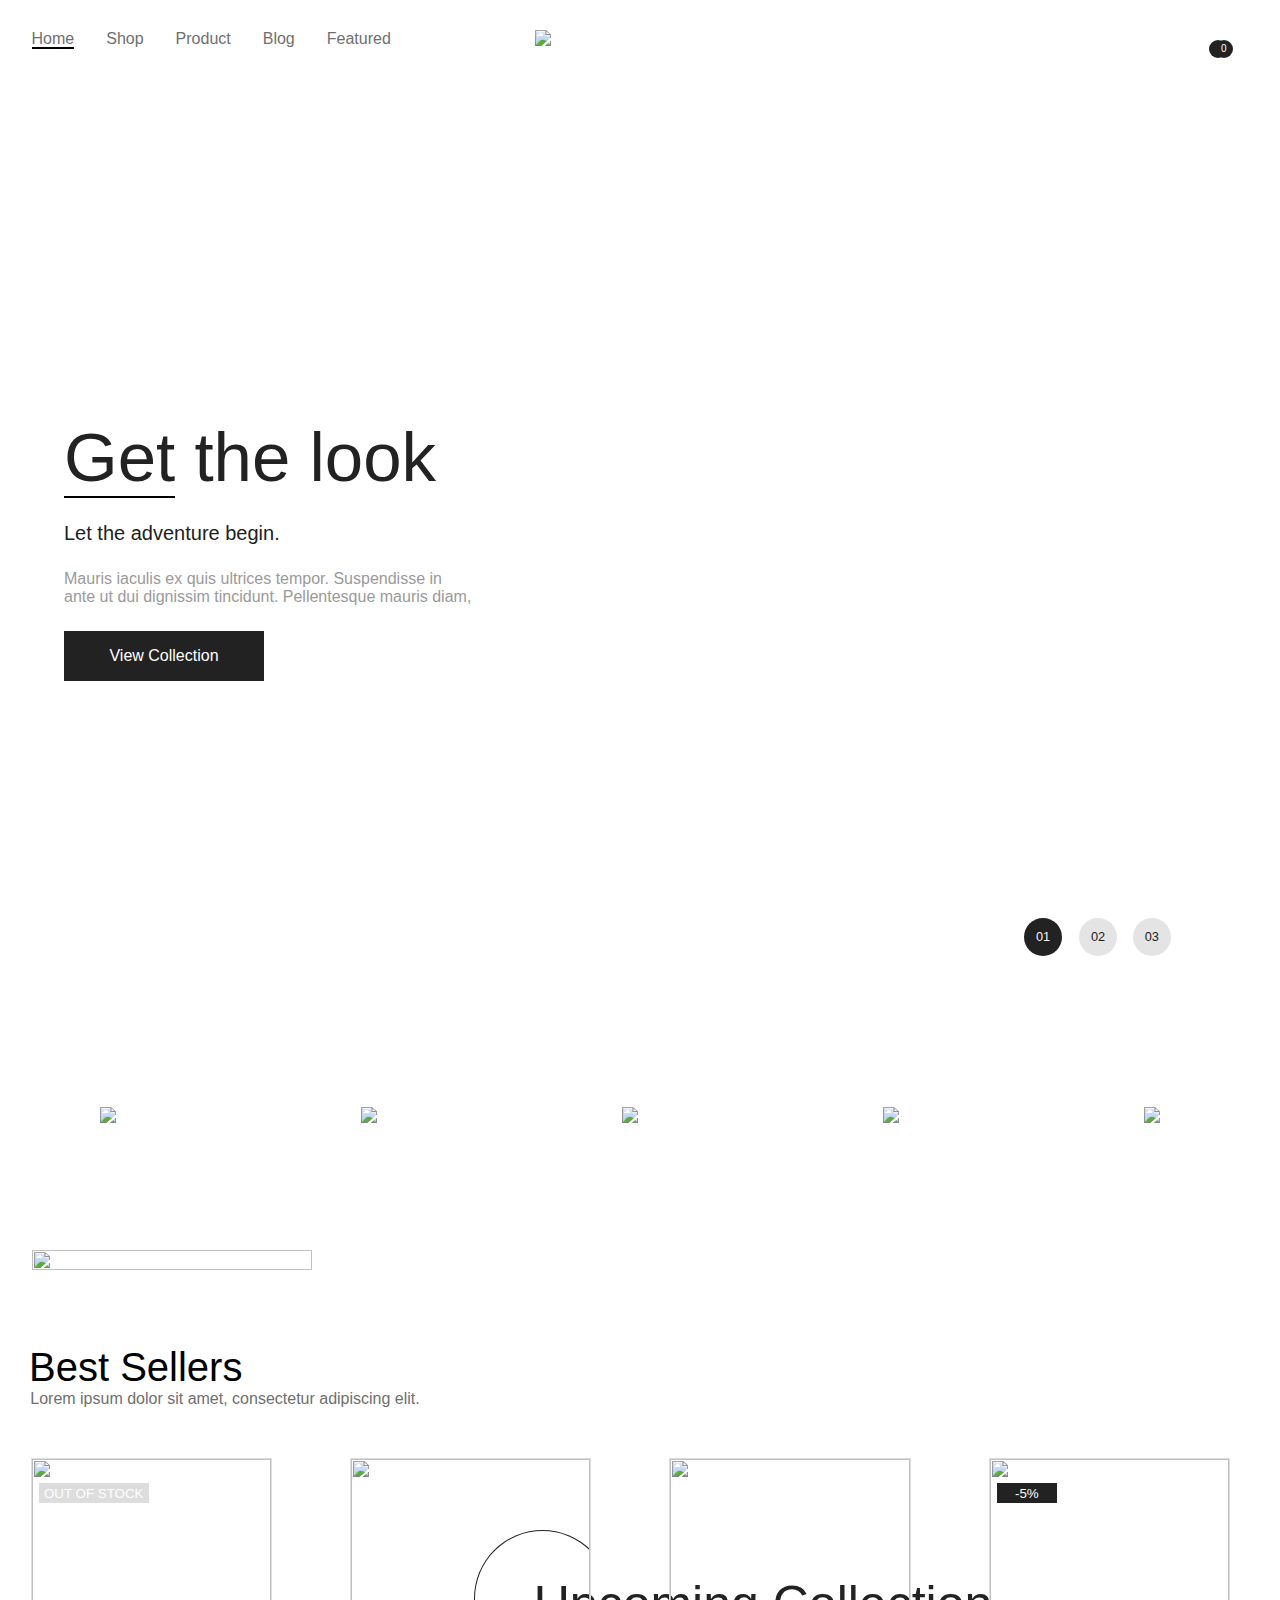
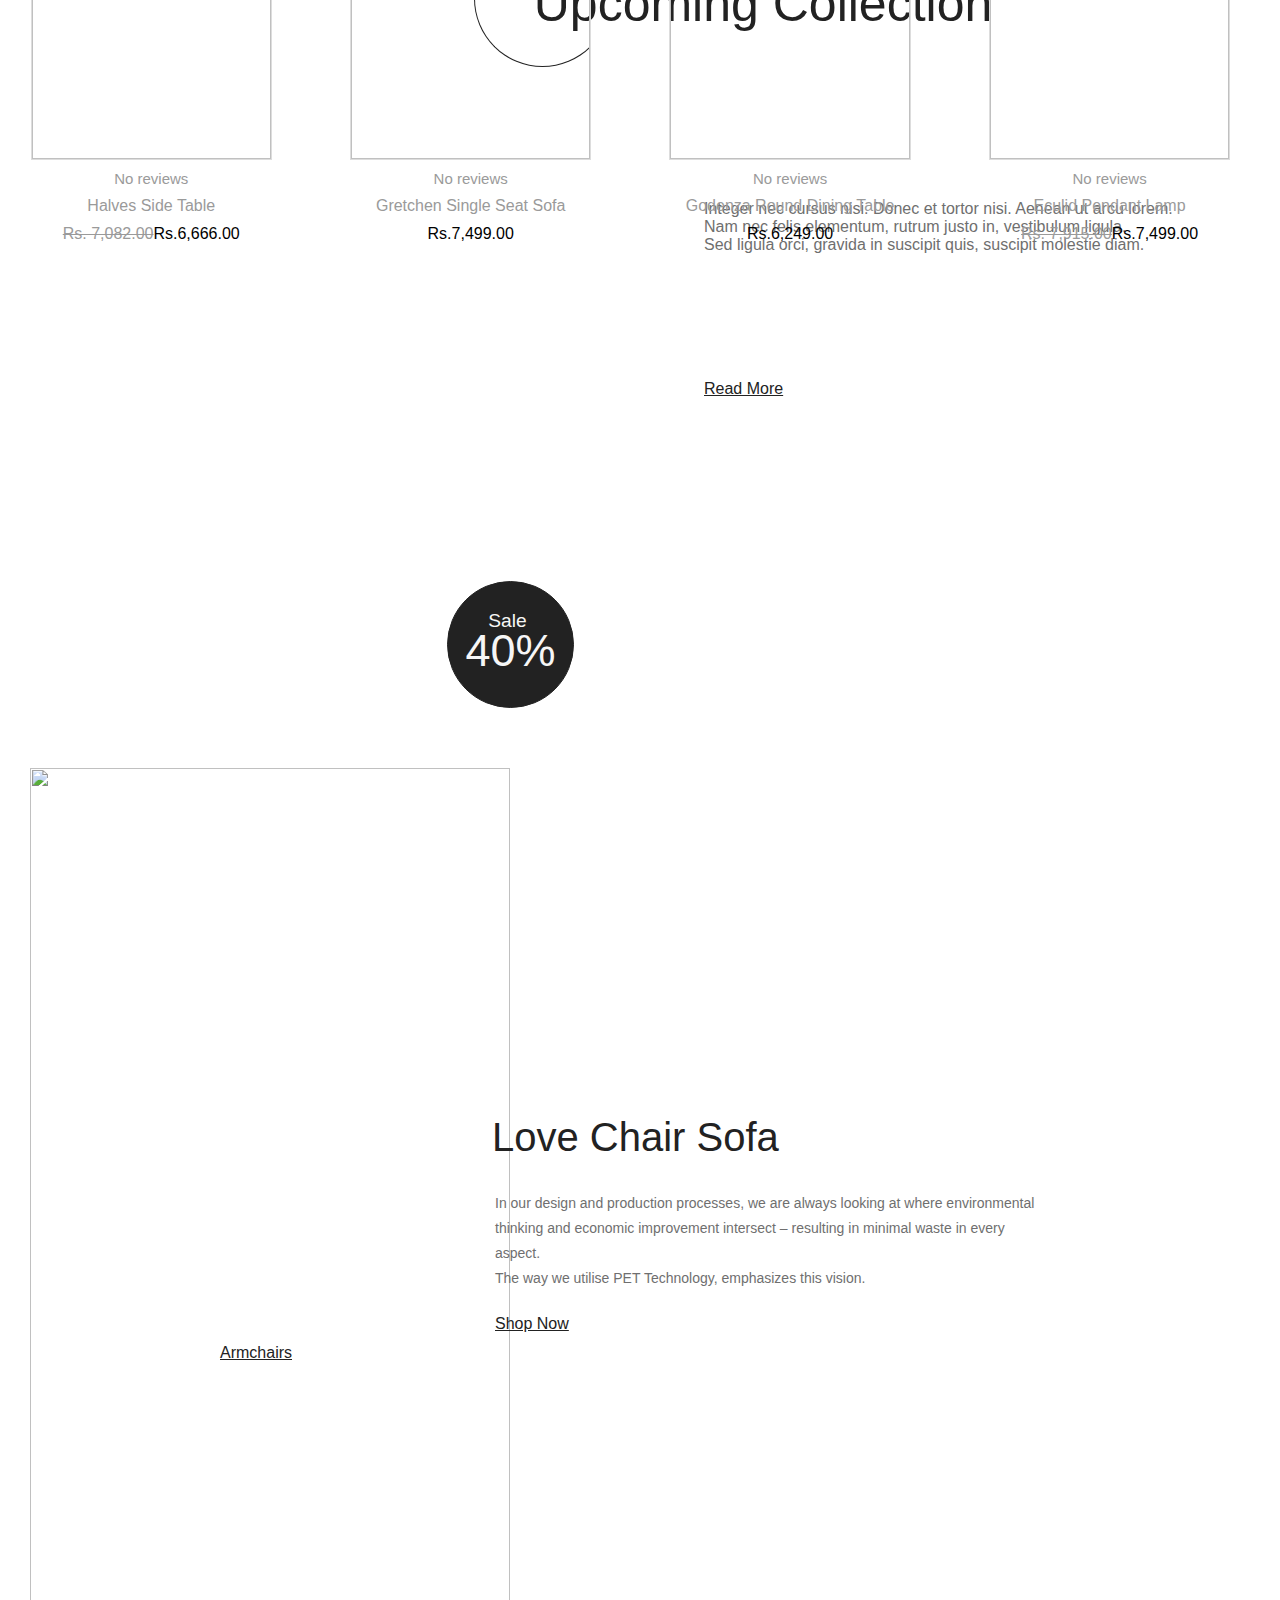
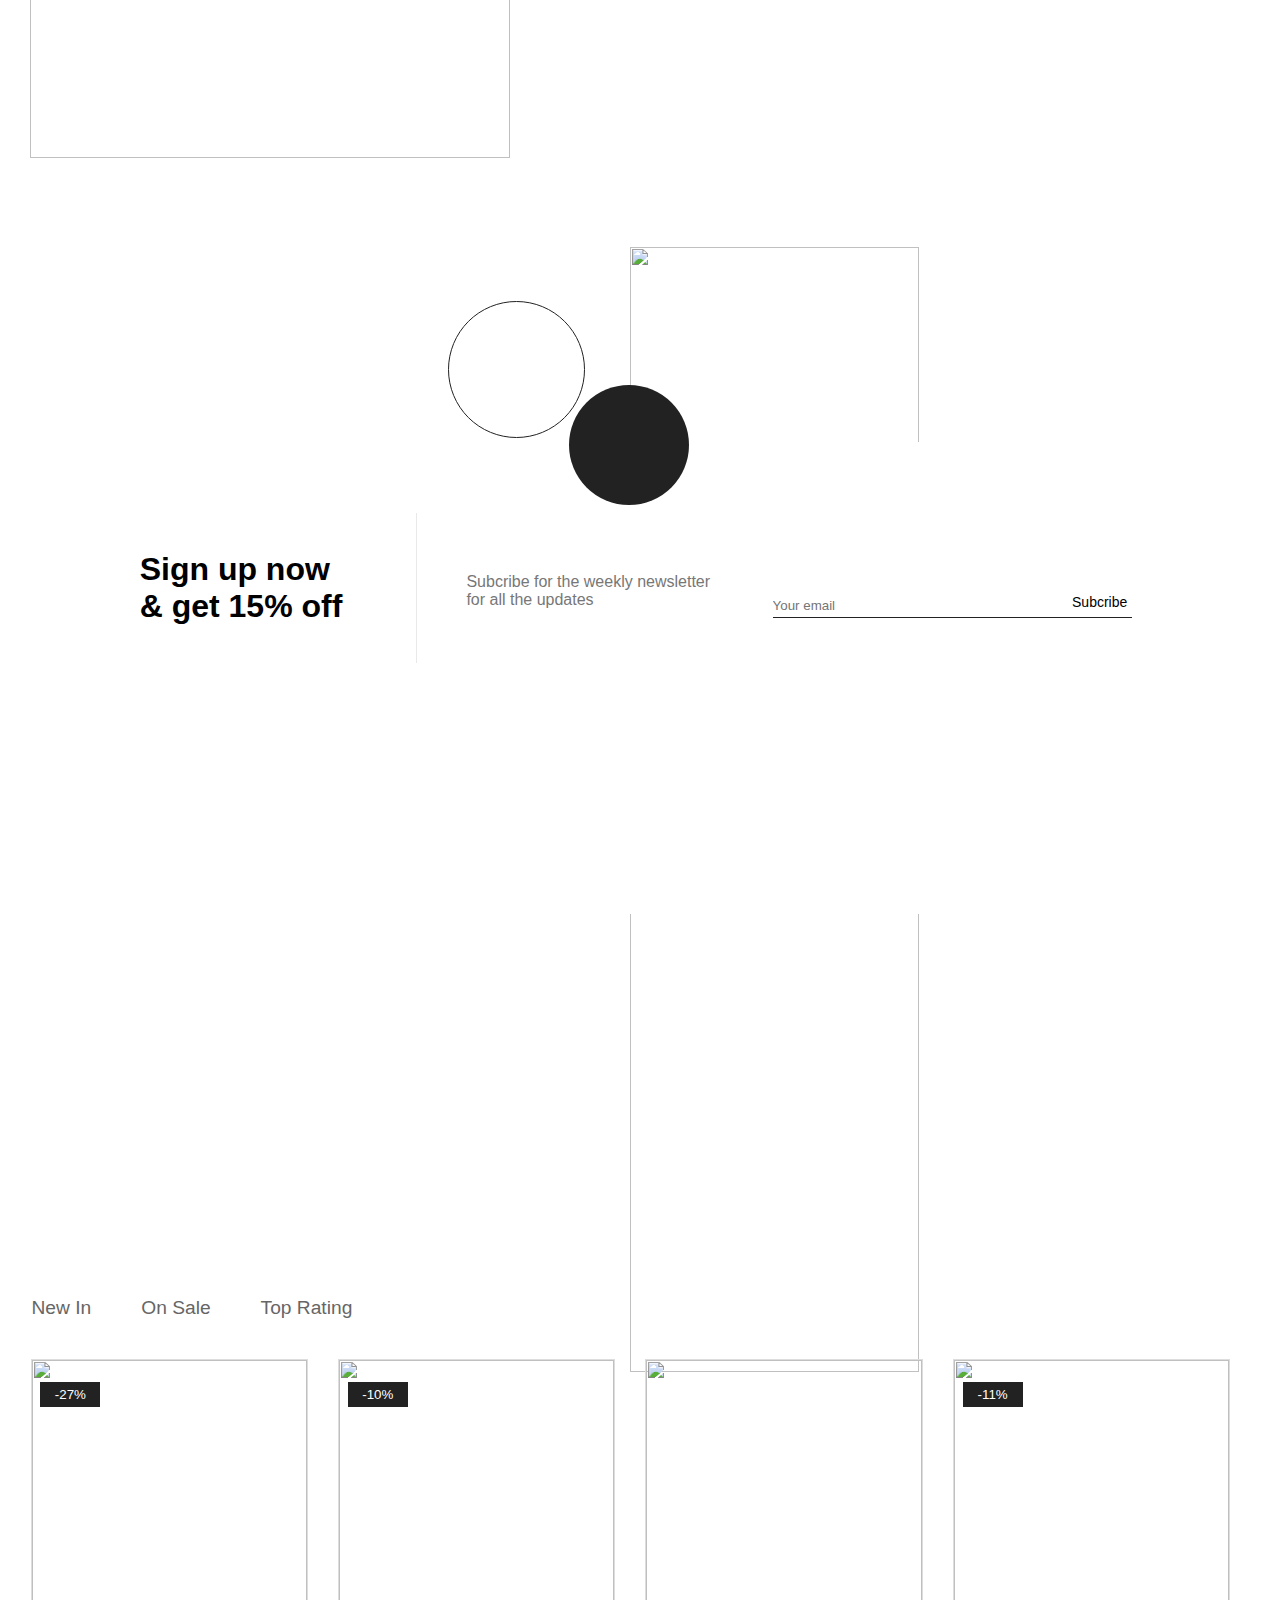
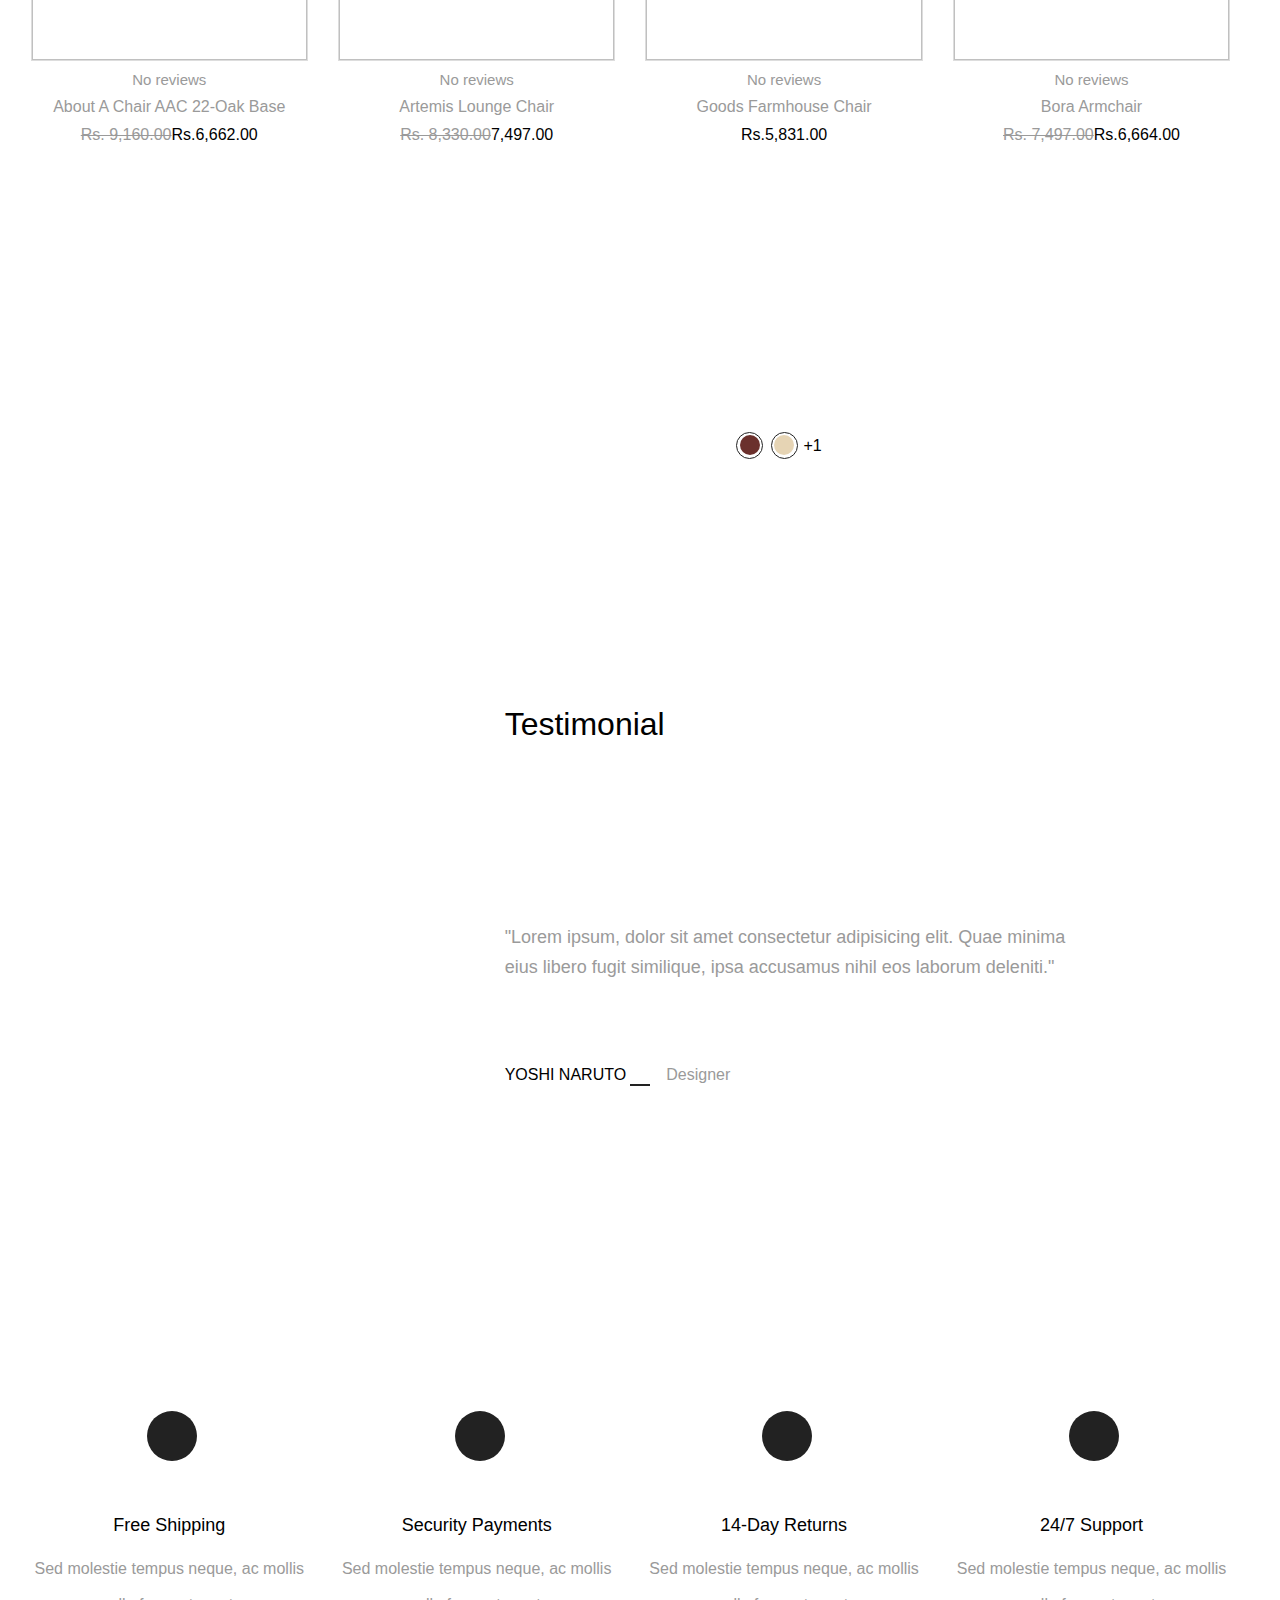
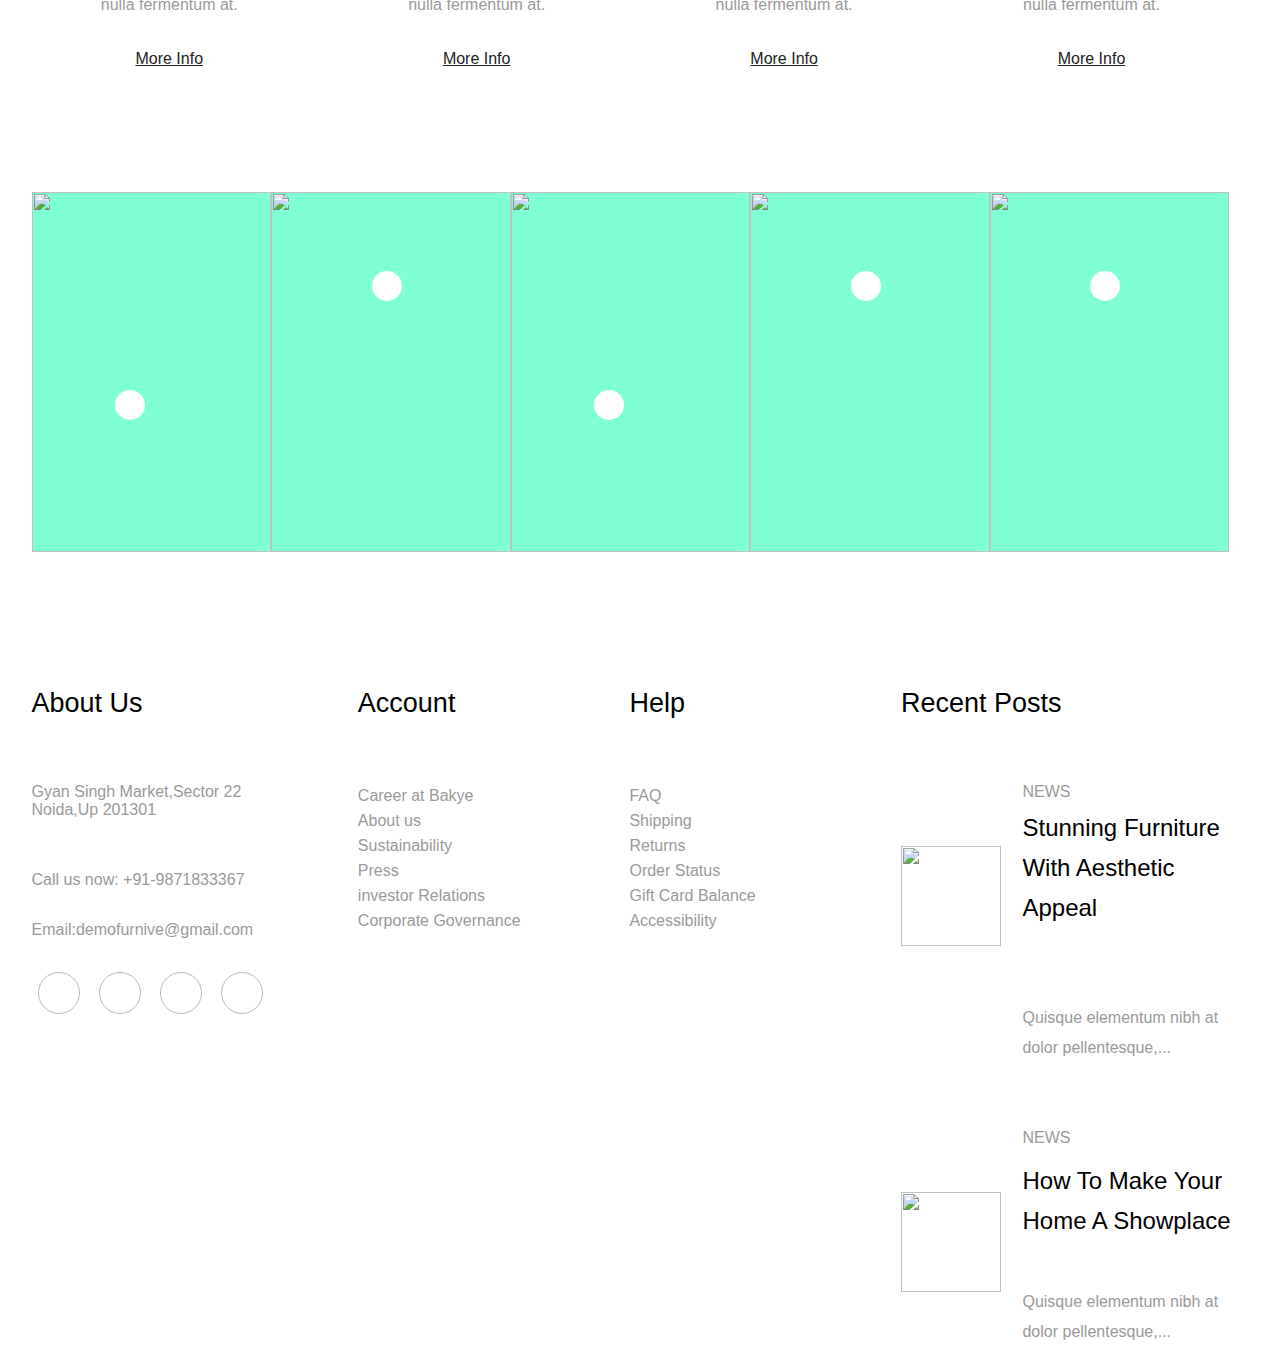
==== commit 659e5bd6: "projet incompleted" ====
--- a/index.html
+++ b/index.html
@@ -340,7 +340,7 @@
         </div>
         <div class="footer">
             <div class="footer-content">
-                <p class="about-us">About Us</p>
+                <p class="footer-head">About Us</p>
                 <p class="f-content para" >Gyan Singh Market,Sector 22 <br>Noida,Up 201301</p>
                 <p class="f-content-1 para">Call us now: +91-9871833367</p>
                 <p class="mail para">Email:demofurnive@gmail.com</p>
@@ -351,6 +351,43 @@
                     <p class="tt-circle"><p class="tik-tok"><i class="ri-tiktok-fill"></i></p></p>
                 </div>
             </div>
+            <div class="footer-content-1">
+                <p class="footer-head">Account</p>
+                <ul class="account para">
+                    <li class="f-li">Career at Bakye</li>
+                    <li class="f-li">About us</li>
+                    <li class="f-li">Sustainability</li>
+                    <li class="f-li">Press</li>
+                    <li class="f-li">investor Relations</li>
+                    <li class="f-li">Corporate Governance</li>
+                </ul>
+            </div>
+            <div class="footer-content-2">
+                <p class="footer-head">Help</p>
+                <ul class="account para">
+                    <li class="f-li">FAQ</li>
+                    <li class="f-li">Shipping</li>
+                    <li class="f-li">Returns</li>
+                    <li class="f-li">Order Status</li>
+                    <li class="f-li">Gift Card Balance</li>
+                    <li class="f-li">Accessibility</li>
+                </ul>
+            </div>
+            <div class="footer-content-3">
+                <p class="footer-head">Recent Posts</p>
+                <p ><img class="ftr-img" src="https://mafoil-furnitures.myshopify.com/cdn/shop/articles/3_360x.jpg?v=1677837049" alt=""></p>
+                <div class="f-post">
+                    <p class="ftr-content para">NEWS</p>
+                    <p class="f-furniture">Stunning Furniture With Aesthetic Appeal</p>
+                    <p class="letters para">Quisque elementum nibh at dolor pellentesque,...</p>
+                </div>
+                <img class="ftr-img-1" src="https://mafoil-furnitures.myshopify.com/cdn/shop/articles/2_360x.jpg?v=1677837019" alt="" >
+                <div class="f-post">
+                    <p class="ftr-content-1 para">NEWS</p>
+                    <p class="f-furniture-1">How To Make Your Home A Showplace</p>
+                    <p class="letters-1 para">Quisque elementum nibh at dolor pellentesque,...</p>
+                </div>
+            </div>
         </div>
     </div>
 </body>
--- a/Assets/CSS/index.css
+++ b/Assets/CSS/index.css
@@ -980,92 +980,190 @@
     width: 95%;
     height: 70%;
     margin: 0 auto;
-    background-color: #666666;
+    /*background-color: hsl(0, 0%, 40%);*/
+    display: flex;
+    gap: 20px;
 }
 .footer-content{
+    width: 28%;
+    height: 100%;
+    display: flex;
+    flex-direction: column;
+    position: relative;
+    /*background-color: aquamarine;*/
+}
+.footer-head{
+    font-size: 27px;
+    font-weight: 400;
+    position: absolute;
+    top:20%;
+}
+.f-content{
+    position: absolute;
+    top: 35%;
+}
+.f-content-1{
+    position: absolute;
+    top: 49%; 
+}
+.mail{
+    position: absolute;
+    top:57%; 
+}
+.f-icon{
+    width: 100%;
+    display: flex;
+    justify-content: space-between;
+    gap: 20px;
+}
+.fb-circle{
+    width: 40px;
+    height: 40px;
+    border-radius: 50%;
+    border: 1px solid #b9b9b9;
+    background-color: #FFFFFF;
+    position: absolute;
+    top: 65%;
+    left: 2%;
+}
+.fb{
+    position: absolute;
+    top: 66.5%;
+    left: 6%;
+    font-size: larger;
+}
+.t-circle{
+    width: 40px;
+    height: 40px;
+    border-radius: 50%;
+    border: 1px solid #b9b9b9;
+    background-color: #FFFFFF;
+    position: absolute;
+    top: 65%;
+    left: 22%;
+}
+.twitter{
+    position: absolute;
+    top: 66.5%;
+    left: 26%;
+    font-size: larger;
+}
+.w-circle{
+    width: 40px;
+    height: 40px;
+    border-radius: 50%;
+    border: 1px solid #b9b9b9;
+    background-color: #FFFFFF;
+    position: absolute;
+    top: 65%;
+    left: 42%;
+}
+.wa{
+    position: absolute;
+    top: 65.5%;
+    left: 45%;
+    font-size: x-large;
+}
+.tt-circle{
+    width: 40px;
+    height: 40px;
+    border-radius: 50%;
+    border: 1px solid #b9b9b9;
+    background-color: #FFFFFF;
+    position: absolute;
+    top: 65%;
+    left: 62%;
+}
+.tik-tok{
+    position: absolute;
+    top: 66.5%;
+    left: 65%;
+    font-size: larger;
+}
+.footer-content-1{
     width: 23%;
     height: 100%;
     display: flex;
     flex-direction: column;
     position: relative;
-    background-color: aquamarine;
-}
-.about-us{
+    /*background-color: aquamarine;*/
+}
+.account{
+    list-style-type: none;
+    position: absolute;
+    top: 35%;
+    line-height: 25px;
+}
+.f-li:hover{
+    color: #222222;
+}
+.footer-content-2{
+    width: 23%;
+    height: 100%;
+    display: flex;
+    flex-direction: column;
+    position: relative;
+    /*background-color: aquamarine;*/
+}
+.footer-content-3{
+    width: 30%;
+    height: 100%;
+    display: flex;
+    flex-direction: column;
+    position: relative;
+    /*background-color: aquamarine;*/
+}
+.ftr-img{
+    width: 100px;
+    height: 100px;
+    position: absolute;
+    top: 45%;
+}
+.ftr-content{
+    position: absolute;
+    top: 35%;
+    left: 37%;
+}
+.f-furniture{
+    width: 66%;
+    top: 39%;
+    left: 37%;
+    line-height: 40px;
+    position: absolute;
     font-size: x-large;
     font-weight: 500;
-    position: absolute;
-    top:20%;
-}
-.f-content{
-    position: absolute;
-    top: 35%;
-}
-.f-content-1{
-    position: absolute;
-    top: 49%; 
-}
-.mail{
-    position: absolute;
-    top:57%; 
-}
-.fb-circle{
-    width: 30px;
-    height: 30px;
-    border-radius: 50%;
-    border: 1px solid #b9b9b9;
-    background-color: #FFFFFF;
-    position: absolute;
-    top: 65%;
-}
-.fb{
-    position: absolute;
-    top: 65.5%;
-    left: 2%;
-}
-.t-circle{
-    width: 30px;
-    height: 30px;
-    border-radius: 50%;
-    border: 1px solid #b9b9b9;
-    background-color: #FFFFFF;
-    position: absolute;
-    top: 65%;
-    left: 15%;
-}
-.twitter{
-    position: absolute;
-    top: 66%;
-    left: 18%;
-}
-.w-circle{
-    width: 30px;
-    height: 30px;
-    border-radius: 50%;
-    border: 1px solid #b9b9b9;
-    background-color: #FFFFFF;
-    position: absolute;
-    top: 65%;
-    left: 30%;
-}
-.wa{
-    position: absolute;
-    top: 66%;
-    left: 32.5%;
-}
-.tt-circle{
-    width: 30px;
-    height: 30px;
-    border-radius: 50%;
-    border: 1px solid #b9b9b9;
-    background-color: #FFFFFF;
-    position: absolute;
-    top: 65%;
-    left: 45%;
-}
-.tik-tok{
-    position: absolute;
-    top: 66%;
-    left: 47.5%;
+}
+.letters{
+    position: absolute;
+    left: 37%;
+    top: 70%;
+    line-height: 30px;
+}
+.ftr-img-1{
+    width: 100px;
+    height: 100px;
+    position: absolute;
+    top: 100%;
+}
+.ftr-content-1{
+    position: absolute;
+    top: 90%;
+    left: 37%;
+}
+.f-furniture-1{
+    width: 66%;
+    top: 95%;
+    left: 37%;
+    line-height: 40px;
+    position: absolute;
+    font-size: x-large;
+    font-weight: 500;
+}
+.letters-1{
+    position: absolute;
+    left: 37%;
+    top: 115%;
+    line-height: 30px;
 }
 @media(max-width:1200px){
     
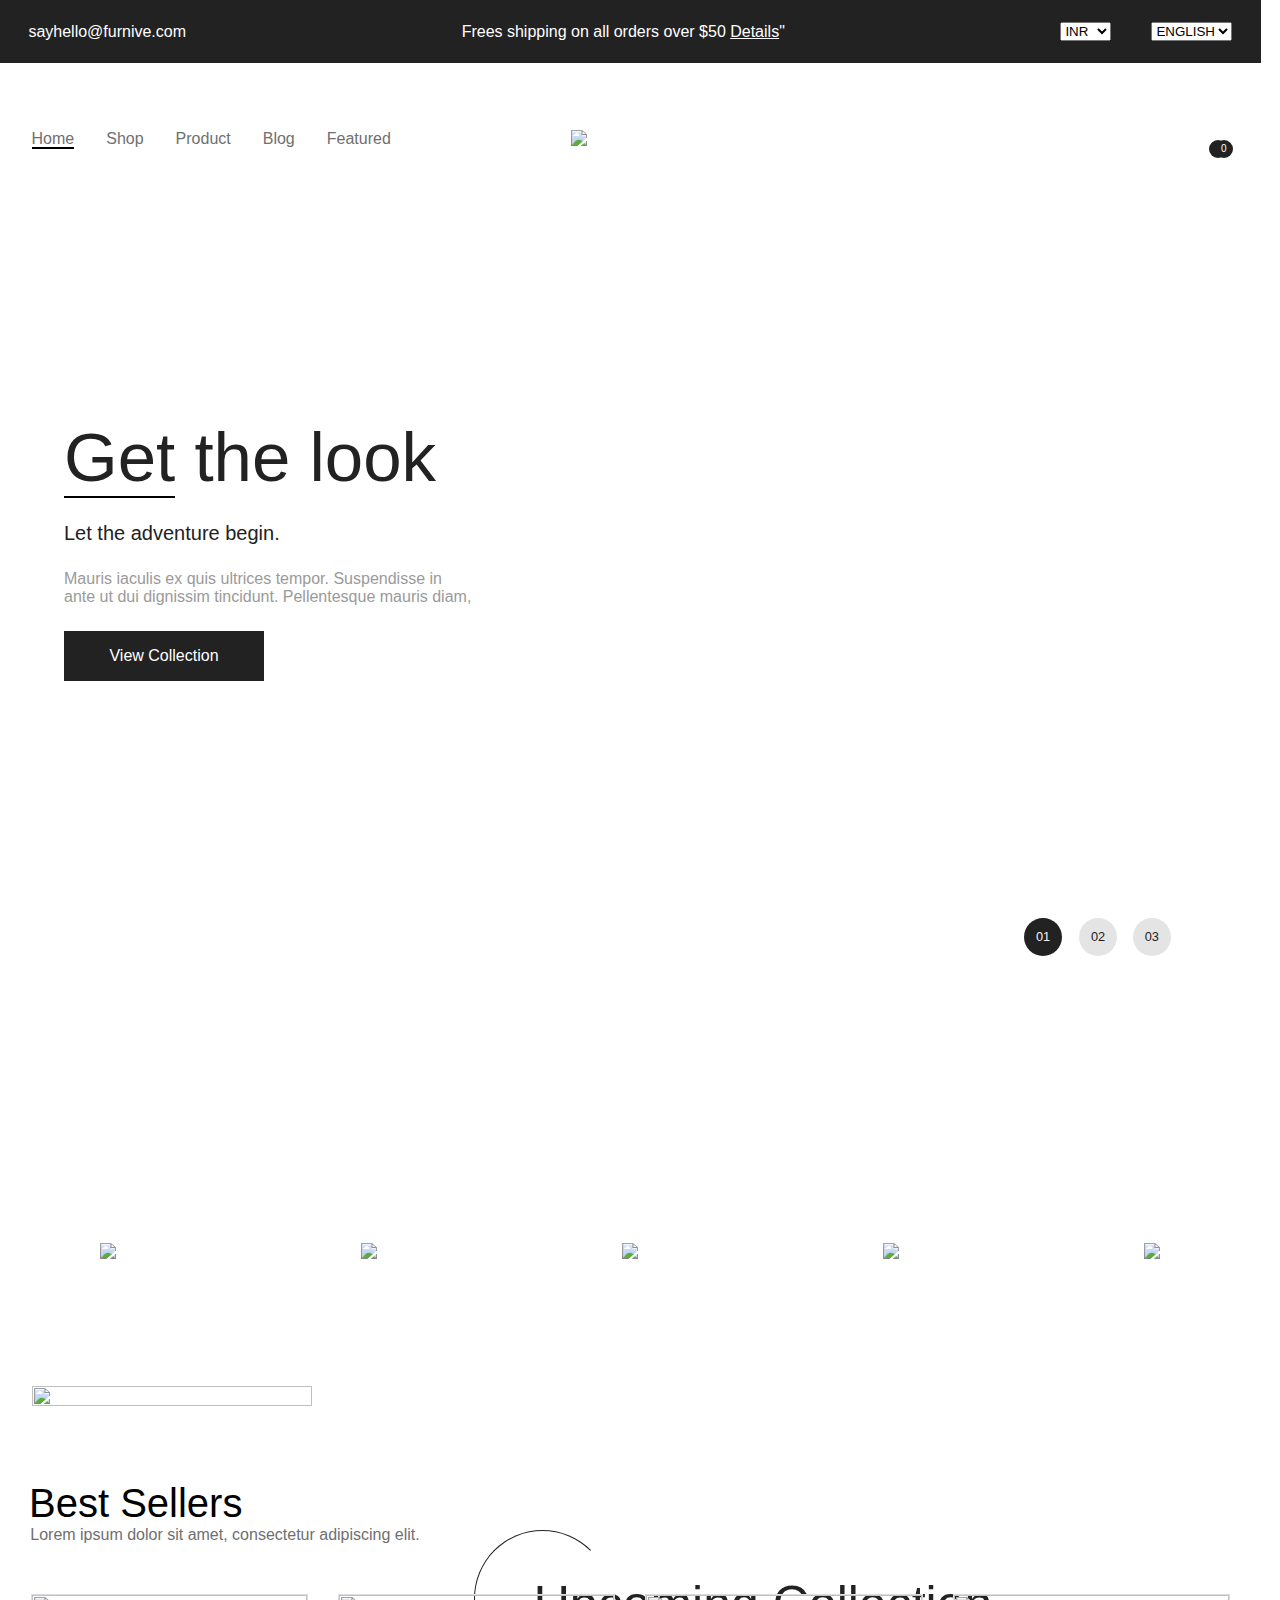
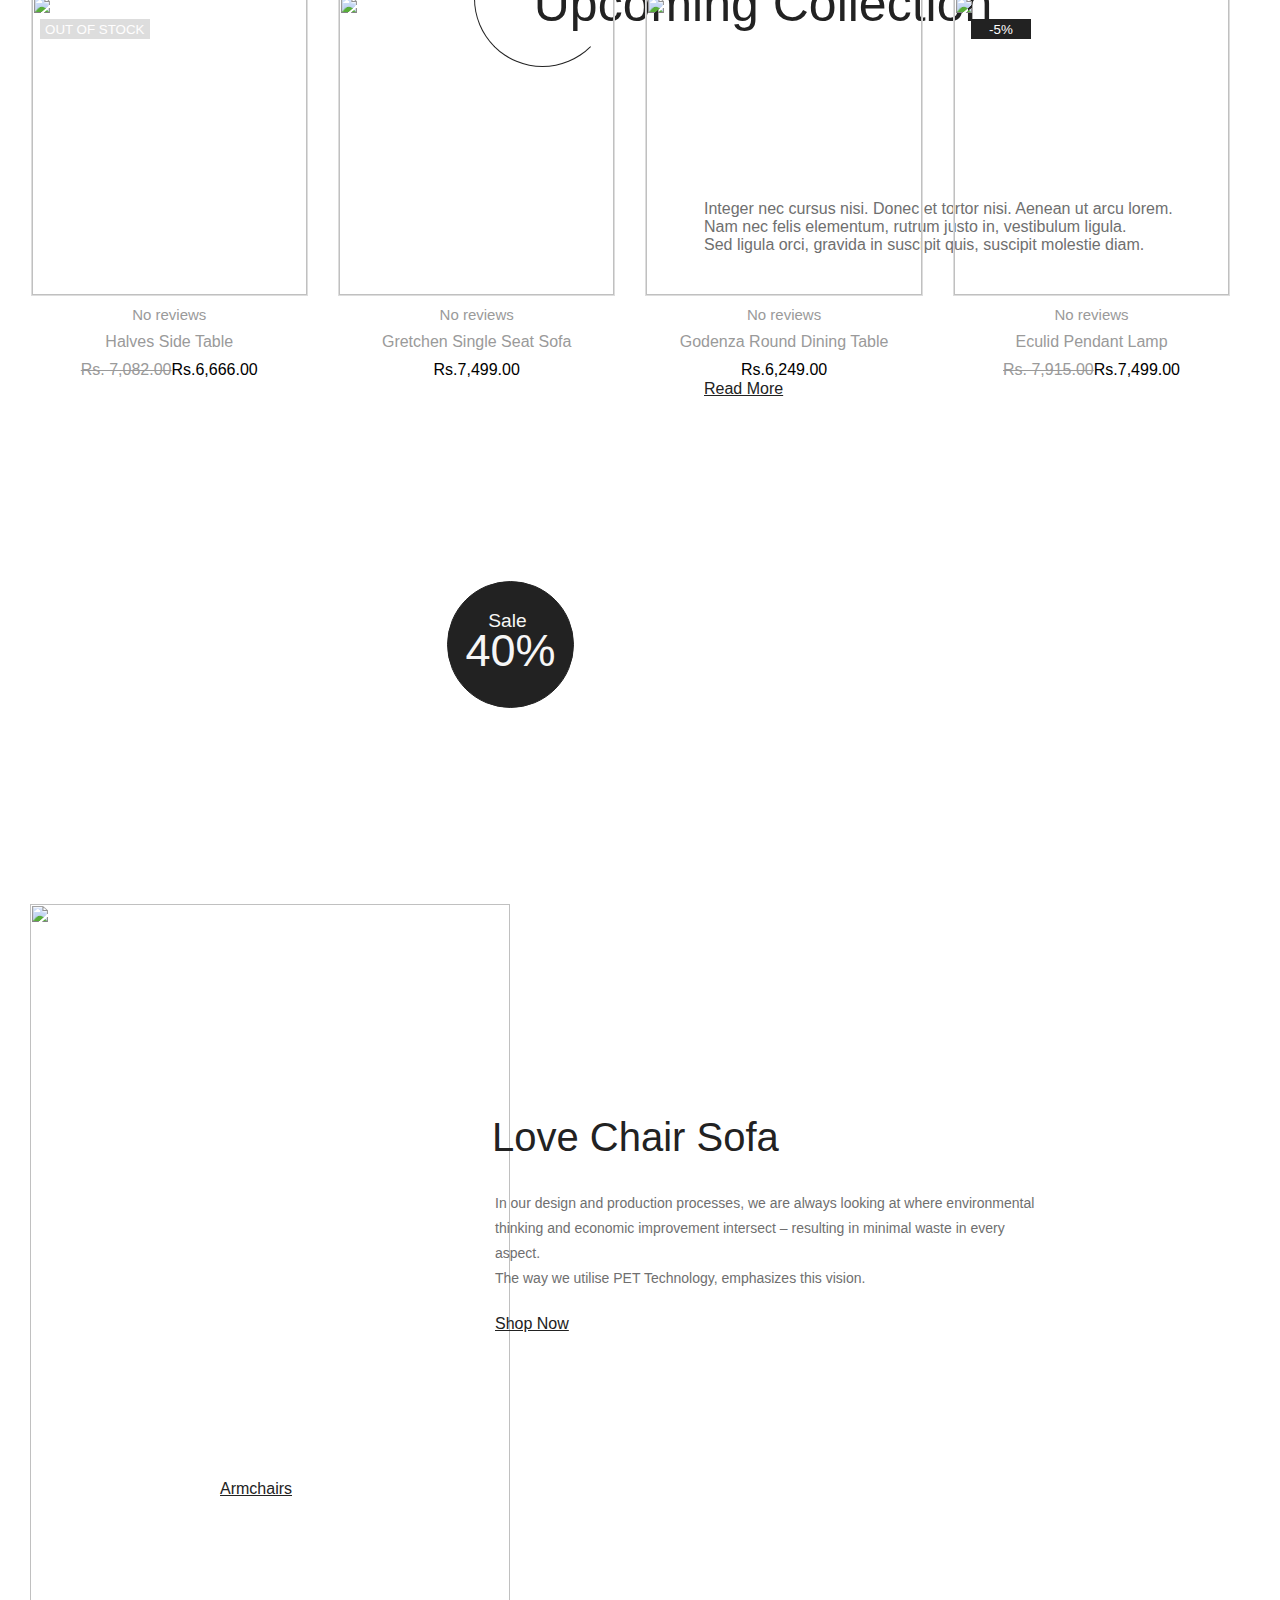
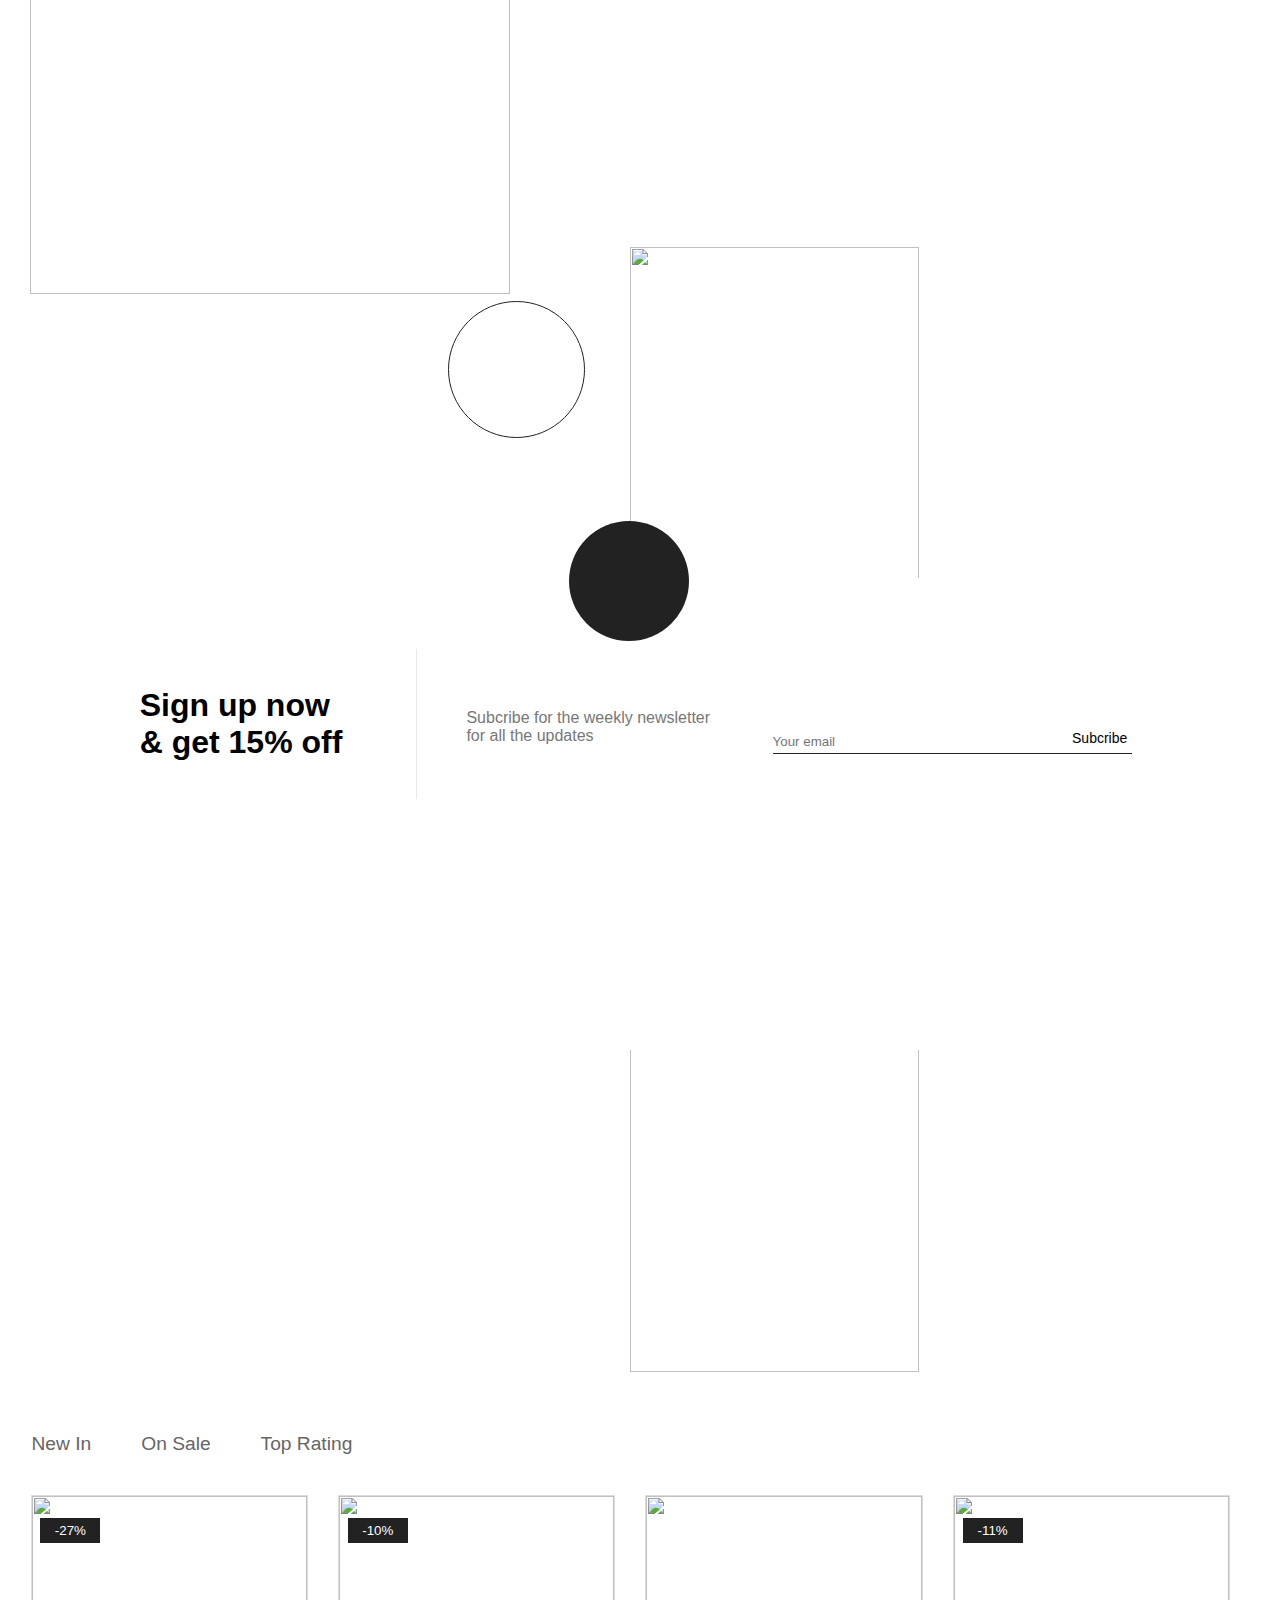
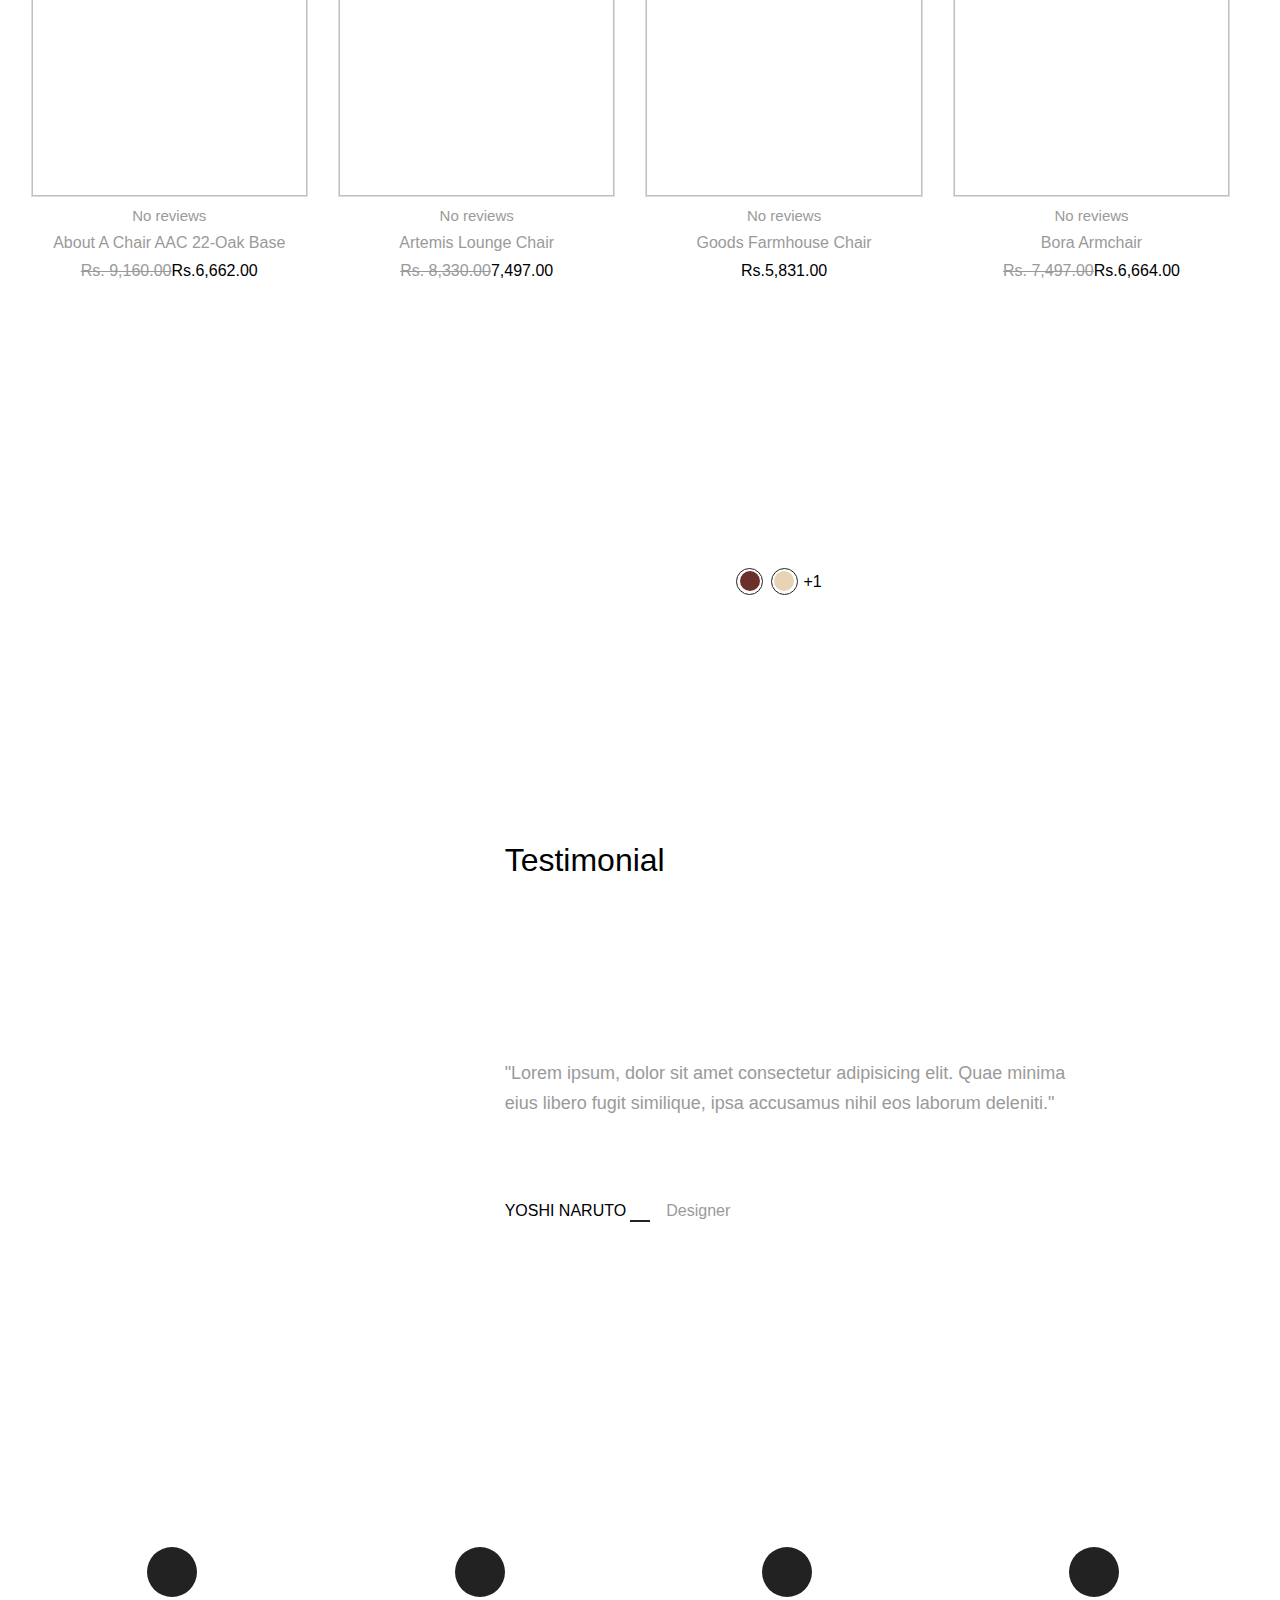
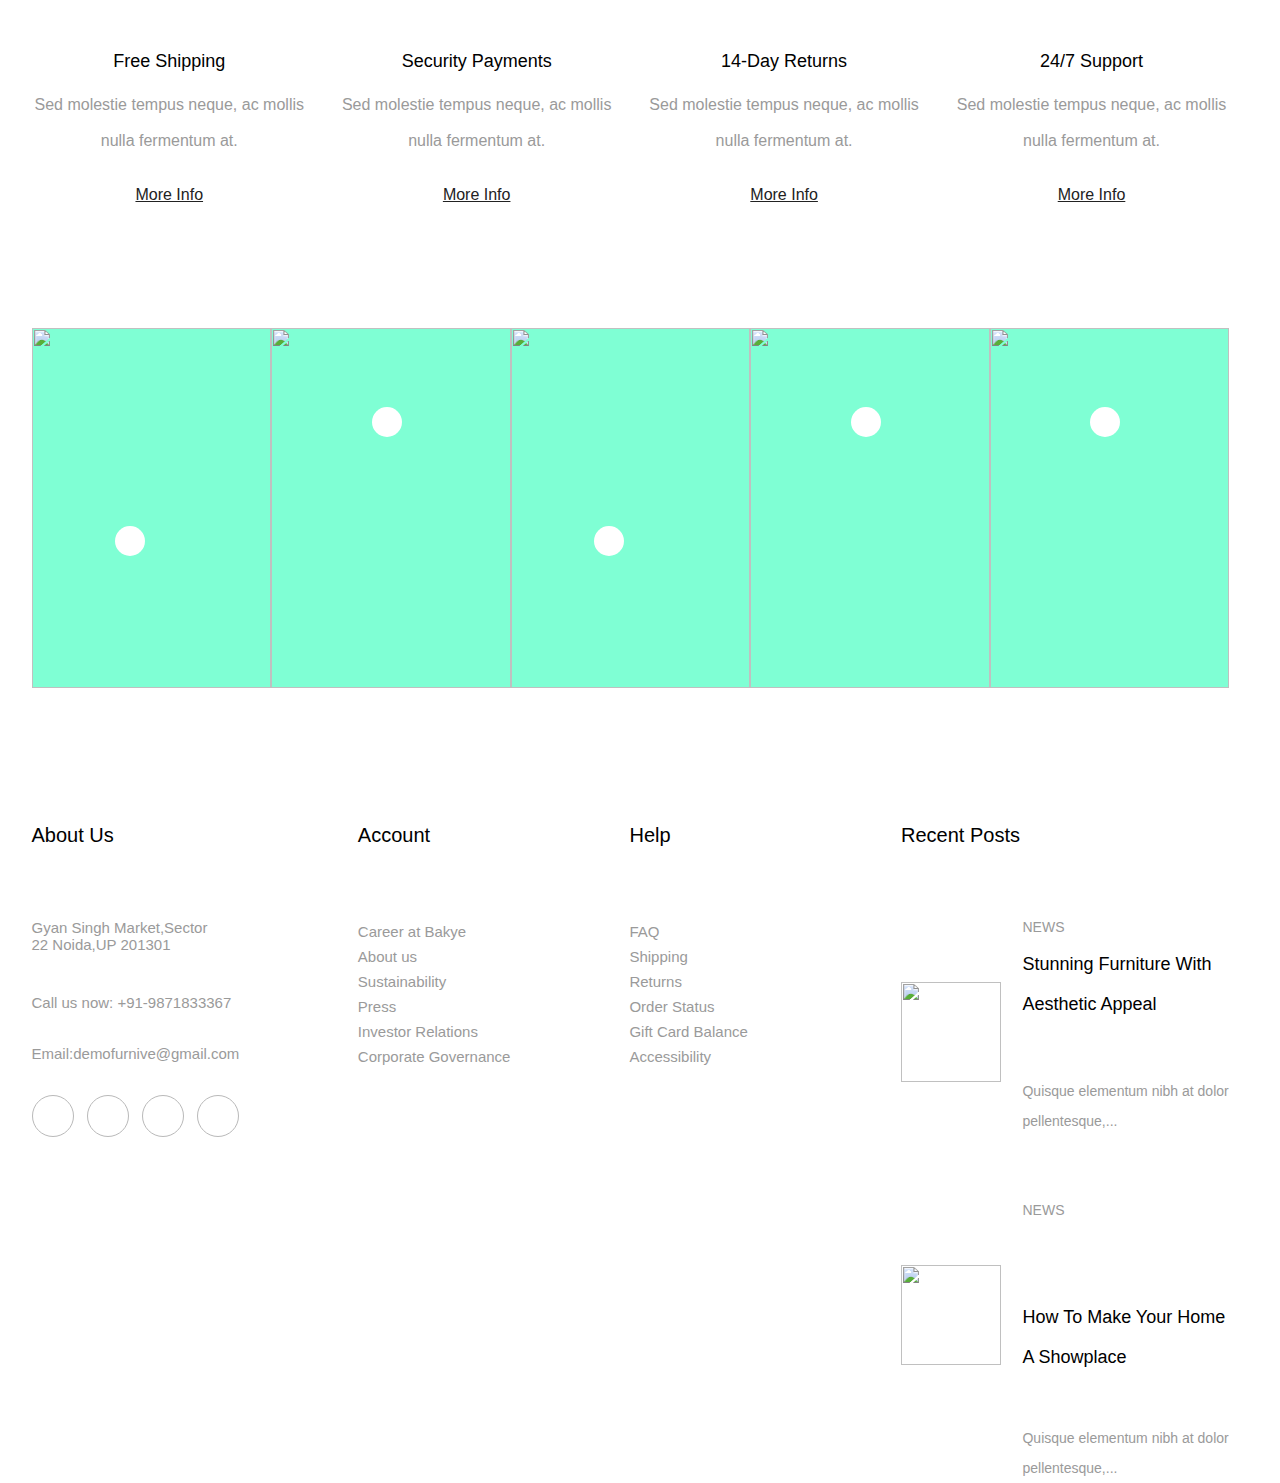
==== commit 012b3f3b: "done" ====
--- a/index.html
+++ b/index.html
@@ -4,13 +4,35 @@
     <meta charset="UTF-8">
     <meta name="viewport" content="width=device-width, initial-scale=1.0">
     <title>Document</title>
-    <link
-    rel="stylesheet"
-    href="https://cdnjs.cloudflare.com/ajax/libs/animate.css/4.1.1/animate.min.css"/>
+    <link rel="stylesheet" href="https://cdnjs.cloudflare.com/ajax/libs/animate.css/4.1.1/animate.min.css"/>
     <link rel="stylesheet" href="./Assets/CSS/index.css">
     <link rel="stylesheet" href="https://cdnjs.cloudflare.com/ajax/libs/remixicon/4.2.0/remixicon.css" integrity="sha512-OQDNdI5rpnZ0BRhhJc+btbbtnxaj+LdQFeh0V9/igiEPDiWE2fG+ZsXl0JEH+bjXKPJ3zcXqNyP4/F/NegVdZg==" crossorigin="anonymous" referrerpolicy="no-referrer" />
 </head>
 <body>
+    <div class="black">
+    <div class="nav">
+        <div class="furnive-mail"><i class="ri-mail-line"></i>sayhello@furnive.com</div>
+        <div class="orders">Frees shipping on all orders over $50 <a class="dtls" href="details">Details</a>"</div>
+        <div class="additionals">
+            <p class="currency">
+                <label for="currency"></label>
+                <select name="cuurency" id="currency">
+                  <option value="INR">INR</option>
+                  <option value="EUR">EUR</option>
+                  <option value="USD">USD</option>
+                  <option value="GBD">GBD</option>
+                </select>
+            </p>
+            <p class="lang">
+                <label for="language"></label>
+                <select name="language" id="language">
+                    <option value="ENGLISH">ENGLISH</option>
+                    <option value="Chineese">简体中文</option>
+                </select>
+            </p>
+        </div>
+    </div>
+    </div>
     <nav class="nav-bar animate__animated animate__bounceInDown">
         <div class="child-1">
             <ul class="menu">
@@ -89,6 +111,11 @@
                 <i class="ri-heart-line"></i>
                 <i class="ri-refresh-line"></i>
                 <i class="ri-search-2-line"></i>
+                <div class="icon-description">
+                    <p><p></p></p>
+                    <p><p></p></p>
+                    <p><p></p></p>
+                </div>
             </div>
         </div>
         <div class="product">
@@ -341,7 +368,7 @@
         <div class="footer">
             <div class="footer-content">
                 <p class="footer-head">About Us</p>
-                <p class="f-content para" >Gyan Singh Market,Sector 22 <br>Noida,Up 201301</p>
+                <p class="f-content para" >Gyan Singh Market,Sector 22 Noida,UP 201301</p>
                 <p class="f-content-1 para">Call us now: +91-9871833367</p>
                 <p class="mail para">Email:demofurnive@gmail.com</p>
                 <div class="f-icon">
@@ -358,7 +385,7 @@
                     <li class="f-li">About us</li>
                     <li class="f-li">Sustainability</li>
                     <li class="f-li">Press</li>
-                    <li class="f-li">investor Relations</li>
+                    <li class="f-li">Investor Relations</li>
                     <li class="f-li">Corporate Governance</li>
                 </ul>
             </div>
--- a/Assets/CSS/index.css
+++ b/Assets/CSS/index.css
@@ -9,9 +9,37 @@
     width: 98.5vw;
     overflow-x: hidden ;
 }
+.black{
+    width: 100%;
+    background-color: #222;
+}
+.nav{
+    width: 95.5%;
+    height: 7vh;
+    margin: 0 auto;
+    background-color: #222;
+    color: #FFFFFF;
+    display: flex;
+    align-items: center;
+    justify-content: space-between;
+
+}
+
+.dtls{
+    color: #FFFFFF;
+}
+.additionals{
+    display: flex;
+    justify-content: space-between;
+    gap: 40px;
+}
+.currency{
+    background-color: #0f0d0d;
+    color: #FFFFFF;
+}
 .nav-bar{
     width: 95%;
-    height: 80px;
+    height: 17%;
     background-color: #FFFFFF;
     display: flex;
     justify-content: space-between;
@@ -72,7 +100,7 @@
 } */
 .logo{
     height: 80%;
-    width: 30%;
+    width: 25%;
     /*background-color: blanchedalmond;*/
 }
 .icons{
@@ -326,7 +354,6 @@
     /*background-color: aquamarine;*/
     margin:  30px auto;
     display: flex;
-    gap: 80px;
     justify-content: space-between;
 }
 .product{
@@ -993,28 +1020,33 @@
     /*background-color: aquamarine;*/
 }
 .footer-head{
-    font-size: 27px;
-    font-weight: 400;
+    font-size: 20px;
+    font-weight: 500;
     position: absolute;
     top:20%;
 }
 .f-content{
     position: absolute;
     top: 35%;
+    font-size: 15px;
+    width: 60%;
+
 }
 .f-content-1{
     position: absolute;
-    top: 49%; 
+    top: 47%; 
+    font-size: 15px;
 }
 .mail{
     position: absolute;
-    top:57%; 
+    top:55%; 
+    font-size: 15px;
 }
 .f-icon{
     width: 100%;
     display: flex;
     justify-content: space-between;
-    gap: 20px;
+    gap: 10px;
 }
 .fb-circle{
     width: 40px;
@@ -1023,13 +1055,12 @@
     border: 1px solid #b9b9b9;
     background-color: #FFFFFF;
     position: absolute;
+    top: 63%;
+}
+.fb{
+    position: absolute;
     top: 65%;
-    left: 2%;
-}
-.fb{
-    position: absolute;
-    top: 66.5%;
-    left: 6%;
+    left: 3%;
     font-size: larger;
 }
 .t-circle{
@@ -1039,13 +1070,13 @@
     border: 1px solid #b9b9b9;
     background-color: #FFFFFF;
     position: absolute;
+    top: 63%;
+    left: 18%;
+}
+.twitter{
+    position: absolute;
     top: 65%;
     left: 22%;
-}
-.twitter{
-    position: absolute;
-    top: 66.5%;
-    left: 26%;
     font-size: larger;
 }
 .w-circle{
@@ -1055,13 +1086,13 @@
     border: 1px solid #b9b9b9;
     background-color: #FFFFFF;
     position: absolute;
-    top: 65%;
-    left: 42%;
+    top: 63%;
+    left: 36%;
 }
 .wa{
     position: absolute;
-    top: 65.5%;
-    left: 45%;
+    top: 63.5%;
+    left: 39%;
     font-size: x-large;
 }
 .tt-circle{
@@ -1071,13 +1102,13 @@
     border: 1px solid #b9b9b9;
     background-color: #FFFFFF;
     position: absolute;
+    top: 63%;
+    left: 54%;
+}
+.tik-tok{
+    position: absolute;
     top: 65%;
-    left: 62%;
-}
-.tik-tok{
-    position: absolute;
-    top: 66.5%;
-    left: 65%;
+    left: 57%;
     font-size: larger;
 }
 .footer-content-1{
@@ -1093,6 +1124,7 @@
     position: absolute;
     top: 35%;
     line-height: 25px;
+    font-size: 15px;
 }
 .f-li:hover{
     color: #222222;
@@ -1108,6 +1140,7 @@
 .footer-content-3{
     width: 30%;
     height: 100%;
+    font-size: 14px;
     display: flex;
     flex-direction: column;
     position: relative;
@@ -1123,6 +1156,8 @@
     position: absolute;
     top: 35%;
     left: 37%;
+    font-size: 14px;
+    font-weight: 400;
 }
 .f-furniture{
     width: 66%;
@@ -1130,24 +1165,24 @@
     left: 37%;
     line-height: 40px;
     position: absolute;
-    font-size: x-large;
+    font-size: large;
     font-weight: 500;
 }
 .letters{
     position: absolute;
     left: 37%;
-    top: 70%;
+    top: 60%;
     line-height: 30px;
 }
 .ftr-img-1{
     width: 100px;
     height: 100px;
     position: absolute;
-    top: 100%;
+    top: 90%;
 }
 .ftr-content-1{
     position: absolute;
-    top: 90%;
+    top: 80%;
     left: 37%;
 }
 .f-furniture-1{
@@ -1156,7 +1191,7 @@
     left: 37%;
     line-height: 40px;
     position: absolute;
-    font-size: x-large;
+    font-size: large;
     font-weight: 500;
 }
 .letters-1{
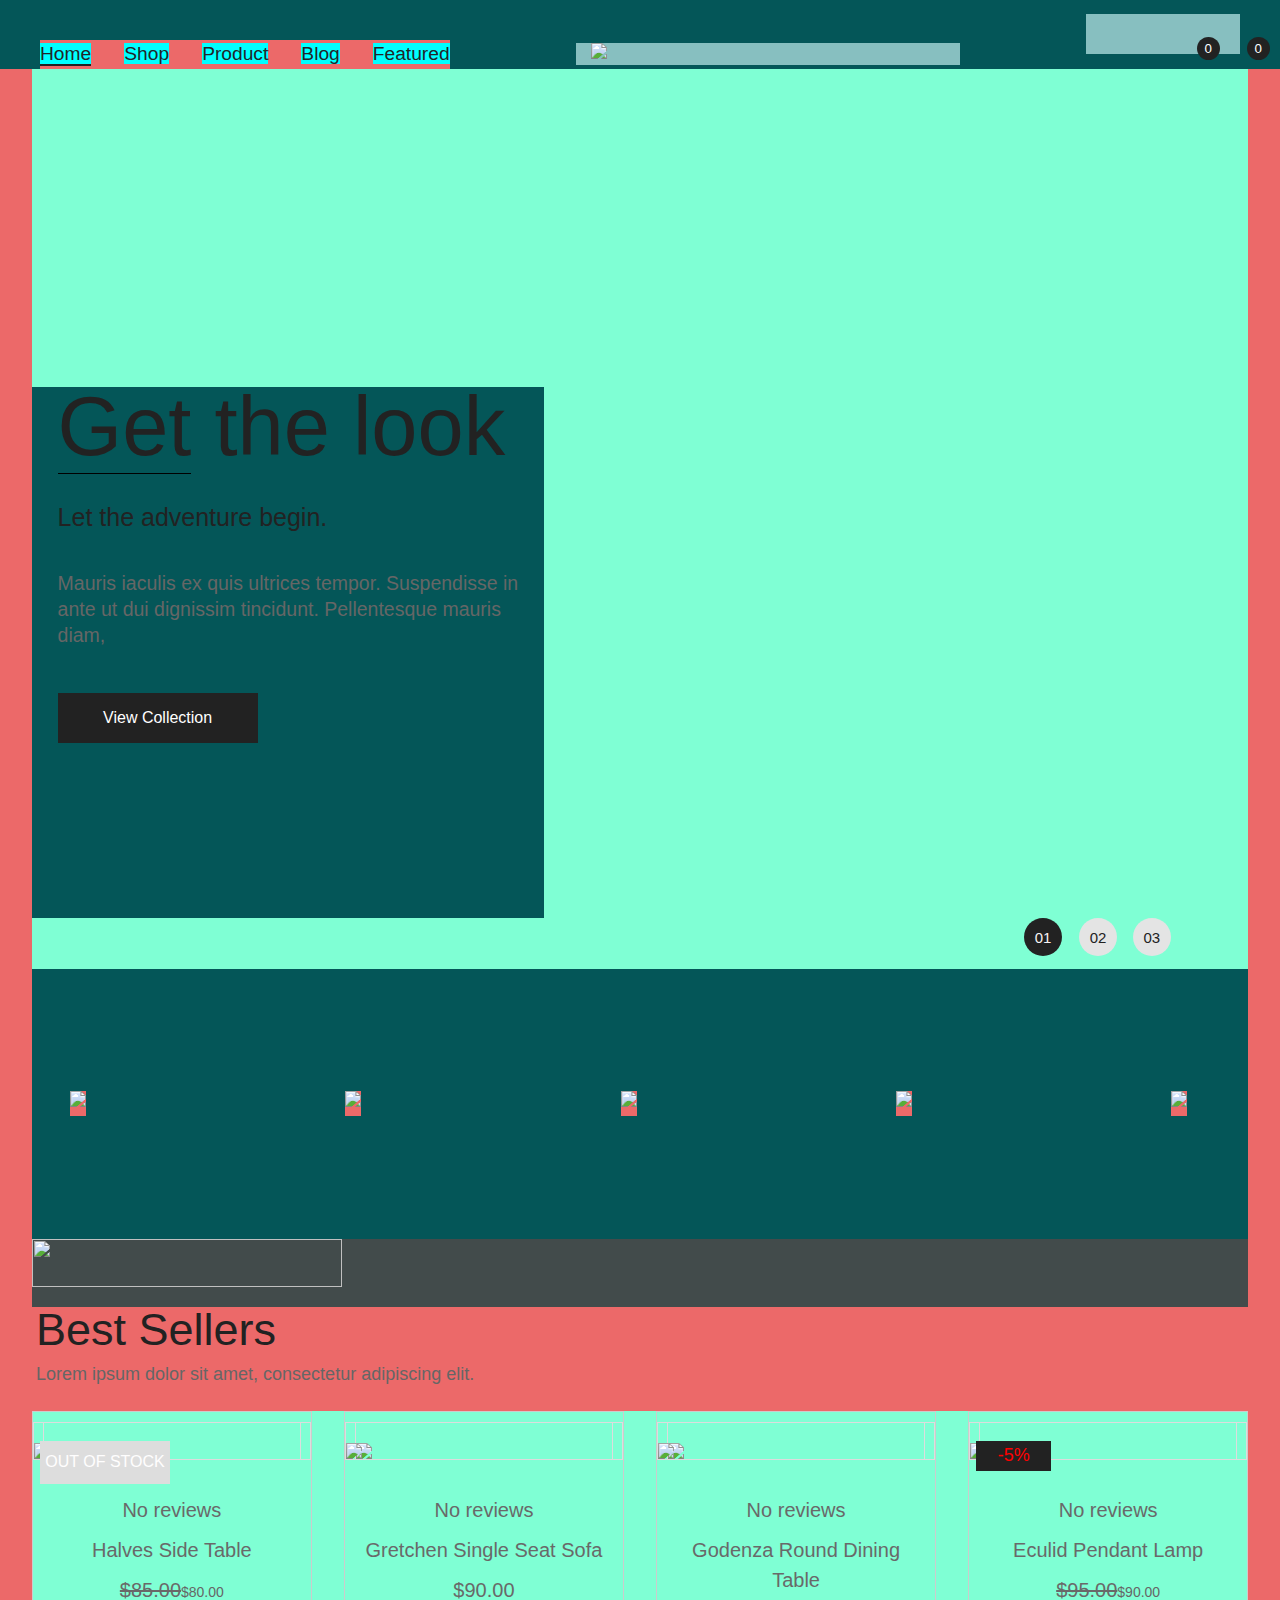
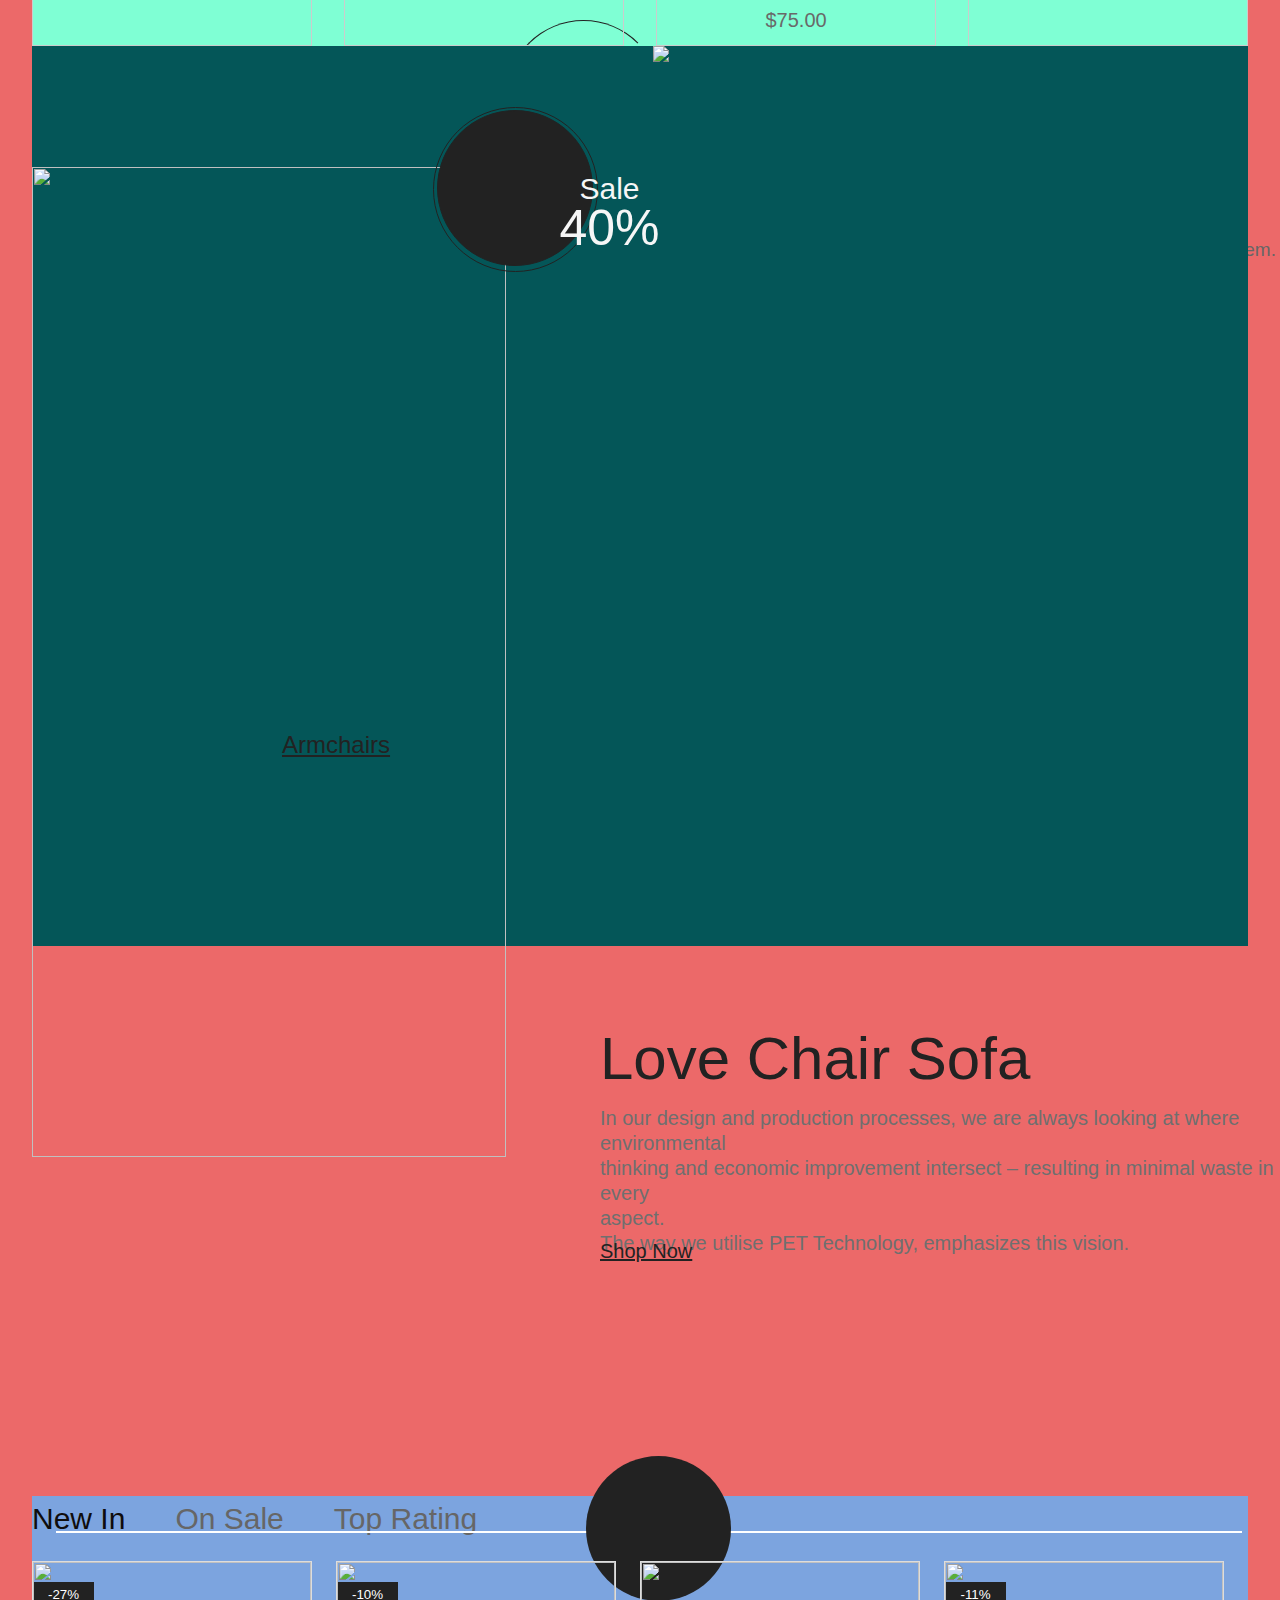
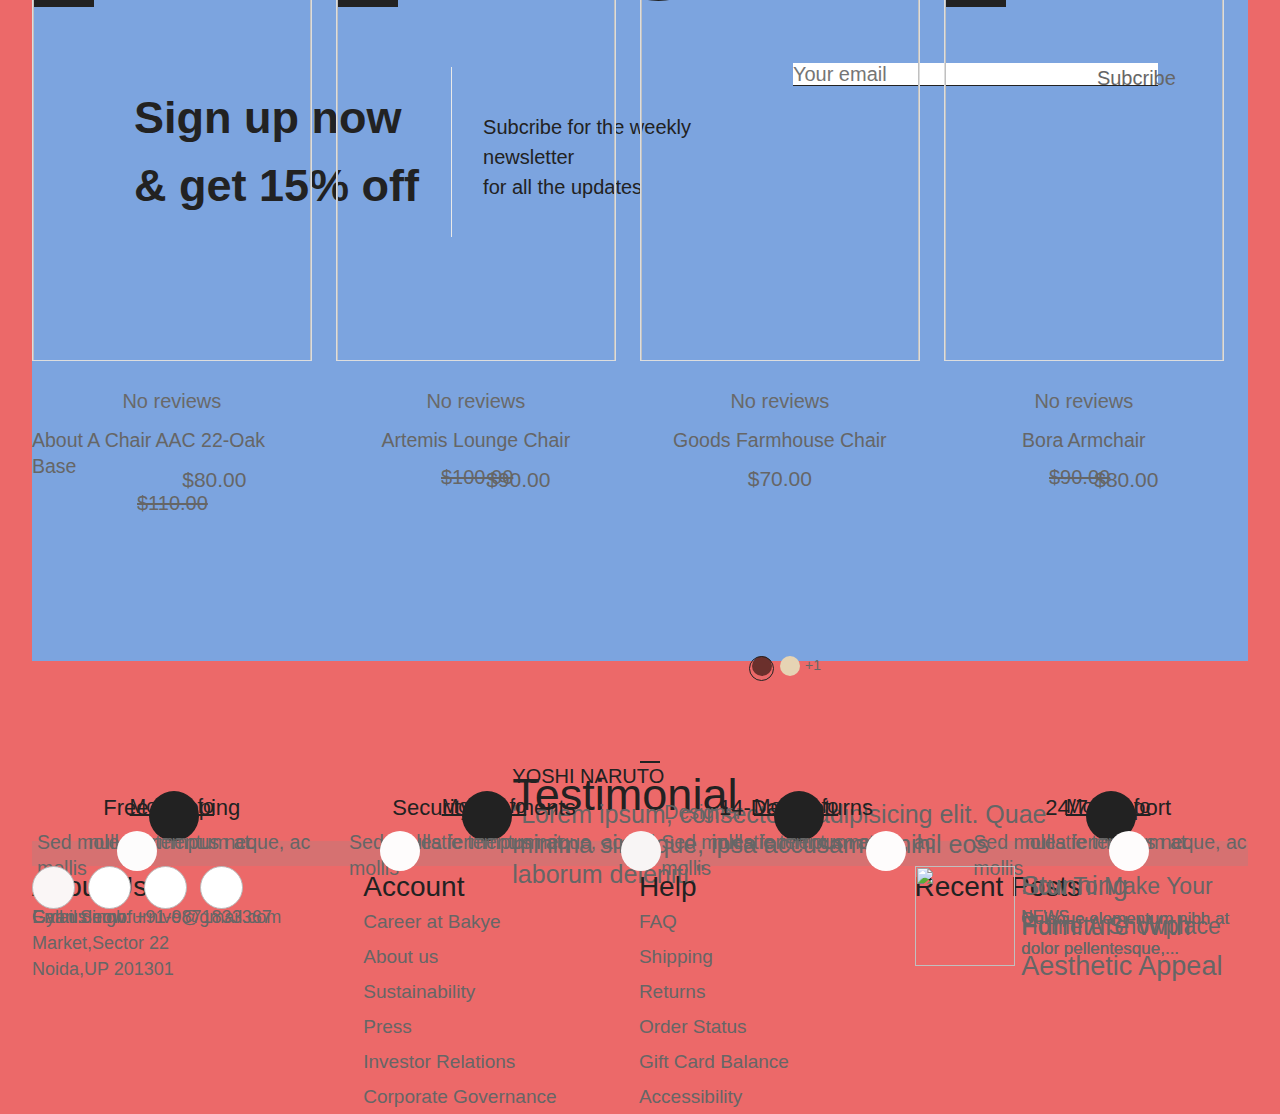
==== commit 47f79bd9: "Completed" ====
--- a/index.html
+++ b/index.html
@@ -3,86 +3,63 @@
 <head>
     <meta charset="UTF-8">
     <meta name="viewport" content="width=device-width, initial-scale=1.0">
-    <title>Document</title>
-    <link rel="stylesheet" href="https://cdnjs.cloudflare.com/ajax/libs/animate.css/4.1.1/animate.min.css"/>
+    <title>Fornive_Home</title>
     <link rel="stylesheet" href="./Assets/CSS/index.css">
-    <link rel="stylesheet" href="https://cdnjs.cloudflare.com/ajax/libs/remixicon/4.2.0/remixicon.css" integrity="sha512-OQDNdI5rpnZ0BRhhJc+btbbtnxaj+LdQFeh0V9/igiEPDiWE2fG+ZsXl0JEH+bjXKPJ3zcXqNyP4/F/NegVdZg==" crossorigin="anonymous" referrerpolicy="no-referrer" />
+    <link rel="stylesheet" href="./Assets/CSS/shop.css">
+    <link rel="stylesheet" href="https://cdnjs.cloudflare.com/ajax/libs/remixicon/4.2.0/remixicon.css" integrity="sha512-OQDNdI5rpnZ0BRhhJc+btbbtnxaj+LdQFeh0V9/igiEPDiWE2fG+ZsXl0JEH+bjXKPJ3zcXqNyP4/F/NegVdZg==" crossorigin="anonymous" referrerpolicy="no-referrer" />                     
 </head>
 <body>
-    <div class="black">
-    <div class="nav">
-        <div class="furnive-mail"><i class="ri-mail-line"></i>sayhello@furnive.com</div>
-        <div class="orders">Frees shipping on all orders over $50 <a class="dtls" href="details">Details</a>"</div>
-        <div class="additionals">
-            <p class="currency">
-                <label for="currency"></label>
-                <select name="cuurency" id="currency">
-                  <option value="INR">INR</option>
-                  <option value="EUR">EUR</option>
-                  <option value="USD">USD</option>
-                  <option value="GBD">GBD</option>
-                </select>
-            </p>
-            <p class="lang">
-                <label for="language"></label>
-                <select name="language" id="language">
-                    <option value="ENGLISH">ENGLISH</option>
-                    <option value="Chineese">简体中文</option>
-                </select>
-            </p>
-        </div>
-    </div>
-    </div>
-    <nav class="nav-bar animate__animated animate__bounceInDown">
-        <div class="child-1">
-            <ul class="menu">
-                <li><a href=""><span class="u">Home<i class="ri-arrow-down-s-line"></i></span></li></a>
-                <li><a class="link" href="">Shop</a><i class="icic ri-arrow-down-s-line"></i></li>
-                <li><a href="">Product</a><i class="icic ri-arrow-down-s-line"></i></li>
-                <li><a href="">Blog</a><i class="icic ri-arrow-down-s-line"></i></li>
-                <li><a href="">Featured</a><i class="icic ri-arrow-down-s-line"></i></li>
+    <nav class="navbar">
+        <div class="nav-content">
+            <ul>
+                <li><a class="home" href="../furnive/index.html">Home<i class="ri-arrow-down-s-line"></i></a></li>
+                <li><a href="./Pages/shop.html">Shop<i class="ri-arrow-down-s-line"></i></a></li>
+                <li><a href="">Product<i class="ri-arrow-down-s-line"></i></a></li>
+                <li><a href="">Blog<i class="ri-arrow-down-s-line"></i></a></li>
+                <li><a href="">Featured<i class="ri-arrow-down-s-line"></i></a></li>
             </ul>
-            <div class="logo">
-                <img src="https://mafoil-furnitures.myshopify.com/cdn/shop/files/logo.png?crop=center&height=28&v=1677832671&width=134">
-            </div>
-        </div>
-        <div class="icons">
-            <i class="ri-search-2-line"></i>
-            <i class="ri-user-2-line"></i>
-            <i class="pos ri-heart-line"></i>
-            <i class="ri-shopping-cart-line"></i>
-            <button class="wishlist">0</button>
-            <button class="cart">0</button>
+            <div class="logo-img">
+                <img src="https://mafoil-furnitures.myshopify.com/cdn/shop/files/logo.png?crop=center&height=28&v=1677832671&width=134"> 
+            </div>
+            <div class="nav-right">
+                <i class="ri-search-line"></i>
+                <i class="ri-user-line"></i>
+                <i class="ri-heart-line"></i>
+                <i class="ri-shopping-cart-line"></i>
+                <button class="btn-wishlist">0</button>
+                <button class="btn-cart">0</button>
+            </div>
         </div>
     </nav>
     <div class="main">
-        <div class="img-bg"></div>
-    <div class="heading">
+    <div class="bg-img"></div>
+    <div class="content">
         <p class="h1"><span class="u">Get</span> the look</p>
         <p class="h4">Let the adventure begin. </p>
         <p class="para">Mauris iaculis ex quis ultrices tempor. Suspendisse in <br>ante ut dui dignissim tincidunt. Pellentesque mauris diam,</p>
         <button class="view-collection">View Collection</button>
     </div>
     <div class="sliders">
-        <button class="slide-button1-pro">01</button>
+        <button class="slide-button1">01</button>
         <button class="slide-button2">02</button>
         <button class="slide-button">03</button>  
     </div>
     </div>
-    <div class="designing">
+    <div>  
+        <div class="arrow-left"><i class=" ri-arrow-left-line"></i><i class=" left ri-subtract-line"></i></div>
+        <div class="arrow-right"><i class=" right ri-subtract-line"></i><i class=" ri-arrow-right-line"></i></div>
+    </div>
+    <div class="designing"> 
         <div class="df">
             <img src="https://mafoil-furnitures.myshopify.com/cdn/shop/files/1.png?v=1678095375">
             <img src="https://mafoil-furnitures.myshopify.com/cdn/shop/files/2.png?v=1678095383">
             <img src="https://mafoil-furnitures.myshopify.com/cdn/shop/files/3.png?v=1678095391">
             <img src="https://mafoil-furnitures.myshopify.com/cdn/shop/files/4.png?v=1678095400">
             <img src="https://mafoil-furnitures.myshopify.com/cdn/shop/files/5.png?v=1678095408">
-        </div>
-        <div class="arrow-icon">
-            <div class="arrow-left"><i class="ri-arrow-left-line"></i></div>
-            <div class="arrow-right"><i class="ri-arrow-right-line"></i></div>
-        </div>
-    </div>
-    <div>
+        </div> 
+        
+    </div>
+    <div class="collections">
         <img  class="collection-img" src="https://mafoil-furnitures.myshopify.com/cdn/shop/files/1_170ee4f5-7186-42a9-8dd0-01e00eea8887.jpg?v=1678096312">
         <p class="U-Collection">Upcoming Collection</p>
         <div class="circle"></div>
@@ -93,99 +70,98 @@
             <a  class="read-more" href="Read More">Read More</a>
         </div>
     </div>
-    <div>
+    <div class="top-sellers">
         <p class="best-sellers">Best Sellers</p>
         <p class="para2">Lorem ipsum dolor sit amet, consectetur adipiscing elit.</p>
     </div>
-    <div class="container">
-        <div class="product">
-            <img  class="decors1" src="https://mafoil-furnitures.myshopify.com/cdn/shop/products/add-15_1080x1080.jpg?v=1677901947">
-            <img class="decors" src="https://mafoil-furnitures.myshopify.com/cdn/shop/products/add-16_1080x1080.jpg?v=1677901947">
-            <p class="product-review"><i class="ri-star-s-fill"></i><i class="ri-star-s-fill"></i><i class="ri-star-s-fill"></i><i class="ri-star-s-fill"></i><i class="ri-star-s-fill"></i>No reviews</p>
-            <p class="para">Halves Side Table</p>
-            <p><del class="para">Rs. 7,082.00</del>Rs.6,666.00</p>
-            <div class="stock">
-                <button class="button">OUT OF STOCK</button>
-            </div>
-            <div class="icons1">
-                <i class="ri-heart-line"></i>
-                <i class="ri-refresh-line"></i>
-                <i class="ri-search-2-line"></i>
-                <div class="icon-description">
-                    <p><p></p></p>
-                    <p><p></p></p>
-                    <p><p></p></p>
-                </div>
-            </div>
-        </div>
-        <div class="product">
-            <img  class="decors1" src="https://mafoil-furnitures.myshopify.com/cdn/shop/products/6.0_1080x1080.jpg?v=1677900968">
-            <img class="decors" src="https://mafoil-furnitures.myshopify.com/cdn/shop/products/6.1_1080x1080.jpg?v=1677900968">
-            <p class="product-review"><i class="ri-star-s-fill"></i><i class="ri-star-s-fill"></i><i class="ri-star-s-fill"></i><i class="ri-star-s-fill"></i><i class="ri-star-s-fill"></i>No reviews</p>
-            <p class="para">Gretchen Single Seat Sofa</p>
-            <p>Rs.7,499.00</p>
-            <div class="icons1">
-                <i class="ri-heart-line"></i>
-                <i class="ri-refresh-line"></i>
-                <i class="ri-search-2-line"></i>
-            </div>
-            <button  class="count">
-                <span class="minus"><i class="ri-subtract-fill"></i></span>
-                <p>1</p> 
-                <span class="plus"><i class="ri-add-line"></i></span>
-            </button>
-            <button class="add"><i class="ri-shopping-cart-2-line"></i> ADD TO CART</button>
-        </div>
-        <div class="product">
-            <img  class="decors1" src="https://mafoil-furnitures.myshopify.com/cdn/shop/products/17.0_1080x1080.jpg?v=1677900393">
-            <img class="decors" src="https://mafoil-furnitures.myshopify.com/cdn/shop/products/17.1_1080x1080.jpg?v=1677900393">            
-            <p class="product-review"><i class="ri-star-s-fill"></i><i class="ri-star-s-fill"></i><i class="ri-star-s-fill"></i><i class="ri-star-s-fill"></i><i class="ri-star-s-fill"></i>No reviews</p>
-            <p class="para">Godenza Round Dining Table</p>
-            <p>Rs.6,249.00</p>
-            <div class="icons1">
-                <i class="ri-heart-line"></i>
-                <i class="ri-refresh-line"></i>
-                <i class="ri-search-2-line"></i>
-            </div>
-            <button  class="count">
-                <span class="minus"><i class="ri-subtract-fill"></i></span>
-                <p>1</p> 
-                <span class="plus"><i class="ri-add-line"></i></span>
-            </button>
-            <button class="add"><i class="ri-shopping-cart-2-line"></i> ADD TO CART</button>
-        </div>
-        <cl class="product">
-        <img  class="decors1" src="https://mafoil-furnitures.myshopify.com/cdn/shop/products/19.0_1080x1080.jpg?v=1677900324">
-        <img class="decors" src="https://mafoil-furnitures.myshopify.com/cdn/shop/products/19.1_1080x1080.jpg?v=1677900324">
-        <p class="product-review"><i class="ri-star-s-fill"></i><i class="ri-star-s-fill"></i><i class="ri-star-s-fill"></i><i class="ri-star-s-fill"></i><i class="ri-star-s-fill"></i>No reviews</p>
-        <p class="para">Eculid Pendant Lamp</p>
-        <p><del class="para">Rs. 7,915.00</del>Rs.7,499.00</p>
-        <div class="stock1">
-            <button class="discount">-5%</button>
-        </div>
-        <div class="icons1">
-            <i class="ri-heart-line"></i>
-            <i class="ri-refresh-line"></i>
-            <i class="ri-search-2-line"></i>
-        </div>
-            <button  class="count">
-                <span class="minus"><i class="ri-subtract-fill"></i></span>
-                <p>1</p> 
-                <span class="plus"><i class="ri-add-line"></i></span>
-            </button>
-            <button class="add"><i class="ri-shopping-cart-2-line"></i> ADD TO CART</button>
-    </div>
-    </div>
-    <div class="arrow-icon1">
-        <div class="arrow-left1"><i class="ri-arrow-left-line"></i></div>
-        <div class="arrow-right1"><i class="ri-arrow-right-line"></i></div>
-        <img  class="chair-img" src="https://mafoil-furnitures.myshopify.com/cdn/shop/files/2.jpg?v=1678159819">
-        <a  class="armchairs" href="Armchairs">Armchairs</a>
-        <p class="outer-circle"></p>
-        <p class="inner-circle"></p>
-        <p class="sale">Sale</p>
-        <p class="sale1">40%</p>
-        <div><img class="sofa" src="https://mafoil-furnitures.myshopify.com/cdn/shop/files/3.jpg?v=1678159854"></div>
+    <div>  
+        <div class="arrow-left1"><i class="a-left ri-arrow-left-line"></i><i class=" left1 ri-subtract-line"></i></div>
+        <div class="arrow-right1"><i class=" right1 ri-subtract-line"></i><i class="a-right ri-arrow-right-line"></i></div>
+    </div> 
+            <div class="container">
+                <div class="product">
+                    <img  class="decors1" src="https://mafoil-furnitures.myshopify.com/cdn/shop/products/add-15_1080x1080.jpg?v=1677901947">
+                    <img class="decors" src="https://mafoil-furnitures.myshopify.com/cdn/shop/products/add-16_1080x1080.jpg?v=1677901947">
+                    <p class="product-review"><i class="ri-star-s-fill"></i><i class="ri-star-s-fill"></i><i class="ri-star-s-fill"></i><i class="ri-star-s-fill"></i><i class="ri-star-s-fill"></i>No reviews</p>
+                    <p class="description">Halves Side Table</p>
+                    <p><del class="description">$85.00</del>$80.00</p>
+                    <div class="icons1">
+                        <i class="ri-heart-line"></i>
+                        <i class="ri-refresh-line"></i>
+                        <i class="ri-search-2-line"></i>
+                    </div>
+                    <div class="stock">
+                        <button class="button">OUT OF STOCK</button>
+                    </div>
+                </div>
+                <div class="product">
+                    <img  class="decors1" src="https://mafoil-furnitures.myshopify.com/cdn/shop/products/6.0_1080x1080.jpg?v=1677900968">
+                    <img class="decors" src="https://mafoil-furnitures.myshopify.com/cdn/shop/products/6.1_1080x1080.jpg?v=1677900968">
+                    <p class="product-review"><i class="ri-star-s-fill"></i><i class="ri-star-s-fill"></i><i class="ri-star-s-fill"></i><i class="ri-star-s-fill"></i><i class="ri-star-s-fill"></i>No reviews</p>
+                    <p class="description">Gretchen Single Seat Sofa</p>
+                    <p class="description">$90.00</p>
+                    <div class="icons1">
+                        <i class="ri-heart-line"></i>
+                        <i class="ri-refresh-line"></i>
+                        <i class="ri-search-2-line"></i>
+                    </div>
+                    <button  class="count">
+                        <span class="minus"><i class="ri-subtract-fill"></i></span>
+                        <p>1</p> 
+                        <span class="plus"><i class="ri-add-line"></i></span>
+                    </button>
+                    <button class="add"><i class="ri-shopping-cart-2-line"></i> ADD TO CART</button>
+                </div>
+                <div class="product">
+                    <img  class="decors1" src="https://mafoil-furnitures.myshopify.com/cdn/shop/products/17.0_1080x1080.jpg?v=1677900393">
+                    <img class="decors" src="https://mafoil-furnitures.myshopify.com/cdn/shop/products/17.1_1080x1080.jpg?v=1677900393">
+                    <p class="product-review"><i class="ri-star-s-fill"></i><i class="ri-star-s-fill"></i><i class="ri-star-s-fill"></i><i class="ri-star-s-fill"></i><i class="ri-star-s-fill"></i>No reviews</p>
+                    <p class="description">Godenza Round Dining Table</p>
+                    <p class="description">$75.00</p>
+                    <div class="icons1">
+                        <i class="ri-heart-line"></i>
+                        <i class="ri-refresh-line"></i>
+                        <i class="ri-search-2-line"></i>
+                    </div>
+                    <button  class="count">
+                        <span class="minus"><i class="ri-subtract-fill"></i></span>
+                        <p>1</p> 
+                        <span class="plus"><i class="ri-add-line"></i></span>
+                    </button>
+                    <button class="add"><i class="ri-shopping-cart-2-line"></i> ADD TO CART</button>
+                </div>
+                <div class="product">
+                    <img  class="decors1" src="https://mafoil-furnitures.myshopify.com/cdn/shop/products/19.0_1080x1080.jpg?v=1677900324">
+                    <img class="decors" src="https://mafoil-furnitures.myshopify.com/cdn/shop/products/19.1_1080x1080.jpg?v=1677900324">
+                    <p class="product-review"><i class="ri-star-s-fill"></i><i class="ri-star-s-fill"></i><i class="ri-star-s-fill"></i><i class="ri-star-s-fill"></i><i class="ri-star-s-fill"></i>No reviews</p>
+                    <p class="description">Eculid Pendant Lamp</p>
+                    <p><del class="description">$95.00</del>$90.00</p>
+                    <div class="stock">
+                        <button class="discount">-5%</button>
+                    </div>
+                    <div class="icons1">
+                        <i class="ri-heart-line"></i>
+                        <i class="ri-refresh-line"></i>
+                        <i class="ri-search-2-line"></i>
+                    </div>
+                    <button  class="count">
+                        <span class="minus"><i class="ri-subtract-fill"></i></span>
+                        <p>1</p> 
+                        <span class="plus"><i class="ri-add-line"></i></span>
+                    </button>
+                    <button class="add"><i class="ri-shopping-cart-2-line"></i> ADD TO CART</button>
+                </div>
+            </div>
+    <div class="banner-img">
+            <img class="chair-img" src="https://mafoil-furnitures.myshopify.com/cdn/shop/files/2.jpg?v=1678159819">
+            <a class="armchairs" href="Armchairs">Armchairs</a>
+            <p class="outer-circle"></p>
+            <p class="inner-circle"></p>
+            <p class="sale">Sale</p>
+            <p class="sale1">40%</p>
+            <div>
+                <img class="sofa" src="https://mafoil-furnitures.myshopify.com/cdn/shop/files/3.jpg?v=1678159854">
+            </div>
     </div>
     <div>
         <p class="wordings">Love Chair Sofa</p>
@@ -204,28 +180,26 @@
         <input  class="e-mail" input="text" placeholder="Your email" name="email">
         <p class="subscribe-1">Subcribe</p>  
     </div> 
+     
     <div class="demands">
         <ul class="highlights">
             <li class="highlights1">New In</li>
             <li class="highlights2">On Sale</li>
             <li class="highlights3"> Top Rating</li>
         </ul>
-        <div>
-            <div class="arrow-left-2"><i class="ri-arrow-left-line"></i></div>
-            <div class="arrow-right-2"><i class="ri-arrow-right-line"></i></div>
-        </div>
+
         <div class=container-1>
             
-            <div class="product">
-                <img  class="decors1" src="https://mafoil-furnitures.myshopify.com/cdn/shop/products/add-8_1080x1080.jpg?v=1677894892">
-                <img class="decors" src="https://mafoil-furnitures.myshopify.com/cdn/shop/products/add-9_1080x1080.jpg?v=1677894891">
-                <p class="product-review"><i class="ri-star-s-fill"></i><i class="ri-star-s-fill"></i><i class="ri-star-s-fill"></i><i class="ri-star-s-fill"></i><i class="ri-star-s-fill"></i>No reviews</p>
-                <p class="para">About A Chair AAC 22-Oak Base</p>
-                <p><del class="para">Rs. 9,160.00</del>Rs.6,662.00</p>
+            <div class="product-1">
+                <img  class="decors1-img" src="https://mafoil-furnitures.myshopify.com/cdn/shop/products/add-8_1080x1080.jpg?v=1677894892">
+                <img class="decors-img" src="https://mafoil-furnitures.myshopify.com/cdn/shop/products/add-9_1080x1080.jpg?v=1677894891">
+                <p class="product-review-1"><i class="ri-star-s-fill"></i><i class="ri-star-s-fill"></i><i class="ri-star-s-fill"></i><i class="ri-star-s-fill"></i><i class="ri-star-s-fill"></i>No reviews</p>
+                <p class=" product-name para">About A Chair AAC 22-Oak Base</p>
+                <p><del class="product-price para">$110.00</del></p><p class="product-p">$80.00</p>
                 <div class="offer">
                     <button class="discount-1">-27%</button>
                 </div>
-                <div class="icons2">
+                <div class="icons-2">
                     <i class="ri-heart-line"></i>
                     <i class="ri-refresh-line"></i>
                     <i class="ri-search-2-line"></i>
@@ -237,16 +211,16 @@
                 </button>
                 <button class="add"><i class="ri-shopping-cart-2-line"></i> ADD TO CART</button>
             </div>
-            <div class="product">
-                <img  class="decors1" src="https://mafoil-furnitures.myshopify.com/cdn/shop/products/1.0_07c46c53-2249-4904-9b8c-635c716028c9_1080x1080.jpg?v=1677894850">
-                <img class="decors" src="https://mafoil-furnitures.myshopify.com/cdn/shop/products/1.1_cd37419a-d0c1-4b4e-a026-caaf7cd4d87a_1080x1080.jpg?v=1677894851">
-                <p class="product-review"><i class="ri-star-s-fill"></i><i class="ri-star-s-fill"></i><i class="ri-star-s-fill"></i><i class="ri-star-s-fill"></i><i class="ri-star-s-fill"></i>No reviews</p>
-                <p class="para">Artemis Lounge Chair</p>
-                <p><del class="para">Rs. 8,330.00</del>7,497.00</p>
+            <div class="product-1">
+                <img  class="decors1-img" src="https://mafoil-furnitures.myshopify.com/cdn/shop/products/1.0_07c46c53-2249-4904-9b8c-635c716028c9_1080x1080.jpg?v=1677894850">
+                <img class="decors-img" src="https://mafoil-furnitures.myshopify.com/cdn/shop/products/1.1_cd37419a-d0c1-4b4e-a026-caaf7cd4d87a_1080x1080.jpg?v=1677894851">
+                <p class="product-review-1"><i class="ri-star-s-fill"></i><i class="ri-star-s-fill"></i><i class="ri-star-s-fill"></i><i class="ri-star-s-fill"></i><i class="ri-star-s-fill"></i>No reviews</p>
+                <p class="product-name para">Artemis Lounge Chair</p>
+                <p><del class="product-price para">$100.00</del></p><p class="product-p">$90.00</p>
                 <div class="offer">
                     <button class="discount-1">-10%</button>
                 </div>
-                <div class="icons2">
+                <div class="icons-2">
                     <i class="ri-heart-line"></i>
                     <i class="ri-refresh-line"></i>
                     <i class="ri-search-2-line"></i>
@@ -258,18 +232,18 @@
                 </button>
                 <button class="add"><i class="ri-shopping-cart-2-line"></i> ADD TO CART</button>
             </div>
-            <div class="product">
-                <img  class="decors1" src="https://mafoil-furnitures.myshopify.com/cdn/shop/products/9.0_1080x1080.jpg?v=1677894993">
-                <img class="decors" src="https://mafoil-furnitures.myshopify.com/cdn/shop/products/9.1_1080x1080.jpg?v=1677894993">
-                <p class="product-review"><i class="ri-star-s-fill"></i><i class="ri-star-s-fill"></i><i class="ri-star-s-fill"></i><i class="ri-star-s-fill"></i><i class="ri-star-s-fill"></i>No reviews</p>
-                <p class="para">Goods Farmhouse Chair</p>
-                <p>Rs.5,831.00</p>
+            <div class="product-1">
+                <img  class="decors1-img" src="https://mafoil-furnitures.myshopify.com/cdn/shop/products/9.0_1080x1080.jpg?v=1677894993">
+                <img class="decors-img" src="https://mafoil-furnitures.myshopify.com/cdn/shop/products/9.1_1080x1080.jpg?v=1677894993">
+                <p class="product-review-1"><i class="ri-star-s-fill"></i><i class="ri-star-s-fill"></i><i class="ri-star-s-fill"></i><i class="ri-star-s-fill"></i><i class="ri-star-s-fill"></i>No reviews</p>
+                <p class="product-name para">Goods Farmhouse Chair</p>
+                <p class="product-price-1">$70.00</p>
                     <p class="color"></p>
                     <p class="color-1"></p>
                     <p class="outer-border"></p>
-                    <p class="o-c"></p>
+                    <p class="outer-border-1"></p>
                     <p class="more-clr">+1</p>
-                <div class="icons2">
+                <div class="icons-2">
                     <i class="ri-heart-line"></i>
                     <i class="ri-refresh-line"></i>
                     <i class="ri-search-2-line"></i>
@@ -281,16 +255,17 @@
                 </button>
                 <button class="add"><i class="ri-shopping-cart-2-line"></i> ADD TO CART</button>
             </div>
-            <div class="product">
-                <img  class="decors1" src="https://mafoil-furnitures.myshopify.com/cdn/shop/products/360-5_1080x1080.jpg?v=1678176533">
-                <img class="decors" src="https://mafoil-furnitures.myshopify.com/cdn/shop/products/add-4_1080x1080.jpg?v=1678176532">
-                <p class="product-review"><i class="ri-star-s-fill"></i><i class="ri-star-s-fill"></i><i class="ri-star-s-fill"></i><i class="ri-star-s-fill"></i><i class="ri-star-s-fill"></i>No reviews</p>
-                <p class="para">Bora Armchair</p>
-                <p><del class="para">Rs. 7,497.00</del>Rs.6,664.00</p>
+            
+            <div class="product-1">
+                <img  class="decors1-img" src="https://mafoil-furnitures.myshopify.com/cdn/shop/products/360-5_1080x1080.jpg?v=1678176533">
+                <img class="decors-img" src="https://mafoil-furnitures.myshopify.com/cdn/shop/products/add-4_1080x1080.jpg?v=1678176532">
+                <p class="product-review-1"><i class="ri-star-s-fill"></i><i class="ri-star-s-fill"></i><i class="ri-star-s-fill"></i><i class="ri-star-s-fill"></i><i class="ri-star-s-fill"></i>No reviews</p>
+                <p class="para product-name">Bora Armchair</p>
+                <p><del class="para product-price">$90.00</del></p><p class="product-p">$80.00</p>
                 <div class="offer">
                     <button class="discount-1">-11%</button>
                 </div>
-                <div class="icons2">
+                <div class="icons-2">
                     <i class="ri-heart-line"></i>
                     <i class="ri-refresh-line"></i>
                     <i class="ri-search-2-line"></i>
@@ -302,120 +277,127 @@
                 </button>
                 <button class="add"><i class="ri-shopping-cart-2-line"></i> ADD TO CART</button>
             </div>
-        </div>
-    </div>
-        <div class="testimonial">
-            <p class="tests">Testimonial</p>
-            <p class="review"><i class="ri-star-s-fill"></i><i class="ri-star-s-fill"></i><i class="ri-star-s-fill"></i><i class="ri-star-s-fill"></i><i class="ri-star-s-fill"></i></p>
-            <p class="review-1 para">"Lorem ipsum, dolor sit amet consectetur adipisicing elit. Quae minima eius libero fugit similique, ipsa accusamus nihil eos laborum deleniti."</p>
-            <p class="r-name">YOSHI NARUTO <p class="hyphen"></p> <p class=" designer para">Designer</p></p>
-            <div class="arrow-left-3"><i class="ri-arrow-left-line"></i></div>
-            <div class="arrow-right-3"><i class="ri-arrow-right-line"></i></div>
-        </div>
-        <div class="container-2">
-                <div class="services">
-                    <p class="banner-icon"><i class="ri-home-4-fill"></i></p>
-                    <p class="f-s">Free Shipping</p>
-                    <p class="content para" >Sed molestie tempus neque, ac mollis</p>
-                    <p class="content-1 para">nulla fermentum at.</p>
-                    <a  class="more-info" href="More Info">More Info</a>
-                </div>
-                <div class="services">
-                    <p class="banner-icon"><i class="ri-bank-card-line"></i></p>
-                    <p class="f-s">Security Payments</p>
-                    <p class="content para" >Sed molestie tempus neque, ac mollis</p>
-                    <p class="content-1 para">nulla fermentum at.</p>
-                    <a  class="more-info" href="More Info">More Info</a>
-                </div>
-                <div class="services">
-                    <p class="banner-icon"><i class="ri-corner-down-left-fill"></i></p>
-                    <p class="f-s">14-Day Returns</p>
-                    <p class="content para" >Sed molestie tempus neque, ac mollis</p>
-                    <p class="content-1 para">nulla fermentum at.</p>
-                    <a  class="more-info" href="More Info">More Info</a>
-                </div>
-                <div class="services">
-                    <p class="banner-icon"><i class="ri-customer-service-2-line"></i></p>
-                    <p class="f-s">24/7 Support</p>
-                    <p class="content para" >Sed molestie tempus neque, ac mollis</p>
-                    <p class="content-1 para">nulla fermentum at.</p>
-                    <a  class="more-info" href="More Info">More Info</a>
-                </div>
-        </div>
-        <div class="images">
-            <div class="img">
-                <img class="img-1" src="https://mafoil-furnitures.myshopify.com/cdn/shop/files/1_59f7c054-f80a-4238-ae17-b2451d085a49.jpg?v=1678185081">
-                <p class="b-icon"><p class="add-icon"><i class="ri-add-line"></i></p></p>
-            </div> 
-            <div class="img">
-                <img class="img-1" src="https://mafoil-furnitures.myshopify.com/cdn/shop/files/6.jpg?v=1678185081">
-                <p class="b-icon-1"><i class="ri-add-fill"></i></p>
-            </div> 
-            <div class="img">
-                <img class="img-1" src="https://mafoil-furnitures.myshopify.com/cdn/shop/files/5.jpg?v=1678185082">
-                <p class="b-icon"><p class="add-icon"><i class="ri-add-line"></i></p></p>
-            </div> 
-            <div class="img">
-                <img class="img-1" src="https://mafoil-furnitures.myshopify.com/cdn/shop/files/3_f890d5ee-9d0c-4724-b31b-988ae046a72f.jpg?v=1678185082">
-                <p class="b-icon-1"><i class="ri-add-fill"></i></p>
-            </div>
-            <div class="img">
-                <img class="img-1" src="https://mafoil-furnitures.myshopify.com/cdn/shop/files/2_23905c9a-3bcd-4d52-9602-a5a66feabc0c.jpg?v=1678185082">
-                <p class="b-icon-1"><i class="ri-add-fill"></i></p>
-            </div>
+            <div>
+                <div class="arrow-left-2"><i class="a-left1 ri-arrow-left-line"></i><i class=" left-2 ri-subtract-line arrow-line-left"></i></div>
+                <div class="arrow-right-2"><i class="right-2 ri-subtract-line"></i><i class="a-right1  ri-arrow-right-line"></i></div>
+            </div>
+        </div>
+        
+    </div>
+   
+    <div class="testimonial">
+        <p class="tests">Testimonial</p>
+        <p class="review"><i class="star-clr ri-star-s-fill"></i><i class=" star-clr ri-star-s-fill"></i><i class="star-clr ri-star-s-fill"></i><i class="star-clr ri-star-s-fill"></i><i class="star-clr ri-star-s-fill"></i></p>
+        <p class="review-1 para">"Lorem ipsum, consectetur adipisicing elit. Quae minima  similique, ipsa accusamus nihil eos laborum deleniti."</p>
+        <p class="r-name">YOSHI NARUTO <p class="hyphen"></p> <p class=" designer para">Designer</p></p>
+        <div>
+            <div class="arrow-left-3"><i class="a-left3 ri-arrow-left-line"></i><i class=" left-3 ri-subtract-line"></i></div>
+            <div class="arrow-right-3"><i class="right-3 ri-subtract-line"></i><i class="a-right3  ri-arrow-right-line"></i></div>
+        </div>
+    </div>
+    <div class="container-2">
+        <div class="services">
+            <p class="banner-icon"><i class="ri-home-4-fill"></i></p>
+            <p class="f-s">Free Shipping</p>
+            <p class="about para" >Sed molestie tempus neque, ac mollis</p>
+            <p class="content-1 para">nulla fermentum at.</p>
+            <a  class="more-info" href="More Info">More Info</a>
+        </div>
+        <div class="services">
+            <p class="banner-icon"><i class="ri-bank-card-line"></i></p>
+            <p class="f-s">Security Payments</p>
+            <p class="about para" >Sed molestie tempus neque, ac mollis</p>
+            <p class="content-1 para">nulla fermentum at.</p>
+            <a  class="more-info" href="More Info">More Info</a>
+        </div>
+        <div class="services">
+            <p class="banner-icon"><i class="ri-corner-down-left-fill"></i></p>
+            <p class="f-s">14-Day Returns</p>
+            <p class="about para" >Sed molestie tempus neque, ac mollis</p>
+            <p class="content-1 para">nulla fermentum at.</p>
+            <a  class="more-info" href="More Info">More Info</a>
+        </div>
+        <div class="services">
+            <p class="banner-icon"><i class="ri-customer-service-2-line"></i></p>
+            <p class="f-s">24/7 Support</p>
+            <p class="about para" >Sed molestie tempus neque, ac mollis</p>
+            <p class="content-1 para">nulla fermentum at.</p>
+            <a  class="more-info" href="More Info">More Info</a>
+        </div>
+</div>
+<div class="images">
+    <div class="img">
+        <img class="img-1" src="https://mafoil-furnitures.myshopify.com/cdn/shop/files/1_59f7c054-f80a-4238-ae17-b2451d085a49.jpg?v=1678185081">
+        <p class="b-icon"><i class="ri-add-fill"></i></p>
+    </div> 
+    <div class="img">
+        <img class="img-1" src="https://mafoil-furnitures.myshopify.com/cdn/shop/files/6.jpg?v=1678185081">
+        <p class="b-icon-1"><i class="ri-add-fill"></i></p>
+    </div> 
+    <div class="img">
+        <img class="img-1" src="https://mafoil-furnitures.myshopify.com/cdn/shop/files/5.jpg?v=1678185082">
+        <p class="b-icon-2"><i class="ri-add-fill"></i></p>
+    </div> 
+    <div class="img">
+        <img class="img-1" src="https://mafoil-furnitures.myshopify.com/cdn/shop/files/3_f890d5ee-9d0c-4724-b31b-988ae046a72f.jpg?v=1678185082">
+        <p class="b-icon-1"><i class="ri-add-fill"></i></p>
+    </div>
+    <div class="img">
+        <img class="img-1" src="https://mafoil-furnitures.myshopify.com/cdn/shop/files/2_23905c9a-3bcd-4d52-9602-a5a66feabc0c.jpg?v=1678185082">
+        <p class="b-icon-1"><i class="ri-add-fill"></i></p>
+    </div>
 
-        </div>
-        <div class="footer">
-            <div class="footer-content">
-                <p class="footer-head">About Us</p>
-                <p class="f-content para" >Gyan Singh Market,Sector 22 Noida,UP 201301</p>
-                <p class="f-content-1 para">Call us now: +91-9871833367</p>
-                <p class="mail para">Email:demofurnive@gmail.com</p>
-                <div class="f-icon">
-                    <p class="fb-circle"><p class="fb"><i class="ri-facebook-fill"></i></p></p>
-                    <p class="t-circle"><p class="twitter"><i class="ri-twitter-x-line"></i></p></p>
-                    <p class="w-circle"><p class="wa"><i class="ri-whatsapp-line"></i></p></p>
-                    <p class="tt-circle"><p class="tik-tok"><i class="ri-tiktok-fill"></i></p></p>
-                </div>
-            </div>
-            <div class="footer-content-1">
-                <p class="footer-head">Account</p>
-                <ul class="account para">
-                    <li class="f-li">Career at Bakye</li>
-                    <li class="f-li">About us</li>
-                    <li class="f-li">Sustainability</li>
-                    <li class="f-li">Press</li>
-                    <li class="f-li">Investor Relations</li>
-                    <li class="f-li">Corporate Governance</li>
-                </ul>
-            </div>
-            <div class="footer-content-2">
-                <p class="footer-head">Help</p>
-                <ul class="account para">
-                    <li class="f-li">FAQ</li>
-                    <li class="f-li">Shipping</li>
-                    <li class="f-li">Returns</li>
-                    <li class="f-li">Order Status</li>
-                    <li class="f-li">Gift Card Balance</li>
-                    <li class="f-li">Accessibility</li>
-                </ul>
-            </div>
-            <div class="footer-content-3">
-                <p class="footer-head">Recent Posts</p>
-                <p ><img class="ftr-img" src="https://mafoil-furnitures.myshopify.com/cdn/shop/articles/3_360x.jpg?v=1677837049" alt=""></p>
-                <div class="f-post">
-                    <p class="ftr-content para">NEWS</p>
-                    <p class="f-furniture">Stunning Furniture With Aesthetic Appeal</p>
-                    <p class="letters para">Quisque elementum nibh at dolor pellentesque,...</p>
-                </div>
-                <img class="ftr-img-1" src="https://mafoil-furnitures.myshopify.com/cdn/shop/articles/2_360x.jpg?v=1677837019" alt="" >
-                <div class="f-post">
-                    <p class="ftr-content-1 para">NEWS</p>
-                    <p class="f-furniture-1">How To Make Your Home A Showplace</p>
-                    <p class="letters-1 para">Quisque elementum nibh at dolor pellentesque,...</p>
-                </div>
-            </div>
-        </div>
-    </div>
+</div>
+<div class="footer">
+    <div class="footer-content">
+        <p class="footer-head">About Us</p>
+        <p class="f-content para" >Gyan Singh Market,Sector 22 Noida,UP 201301</p>
+        <p class="f-content-1 para">Call us now: +91-9871833367</p>
+        <p class="mail para">Email:demofurnive@gmail.com</p>
+        <div class="fb-icon"><p class="fb-circle"></p><i class=" ri-facebook-fill"></i> </div>
+        <div class="tw-icon"><p class="t-circle"></p><i class="ri-twitter-x-line"></i></div>           
+        <div class="wa-icon"><p class="w-circle"></p><i class="ri-whatsapp-line"></i></div>
+        <div class="tt-icon"><p class="tt-circle"></p><i class="ri-tiktok-fill"></i></div>
+        
+    </div>
+    <div class="footer-content-1">
+        <p class="footer-head">Account</p>
+        <ul class="account para">
+            <li class="f-li">Career at Bakye</li>
+            <li class="f-li">About us</li>
+            <li class="f-li">Sustainability</li>
+            <li class="f-li">Press</li>
+            <li class="f-li">Investor Relations</li>
+            <li class="f-li">Corporate Governance</li>
+        </ul>
+    </div>
+    <div class="footer-content-2">
+        <p class="footer-head">Help</p>
+        <ul class="account para">
+            <li class="f-li">FAQ</li>
+            <li class="f-li">Shipping</li>
+            <li class="f-li">Returns</li>
+            <li class="f-li">Order Status</li>
+            <li class="f-li">Gift Card Balance</li>
+            <li class="f-li">Accessibility</li>
+        </ul>
+    </div>
+    <div class="footer-content-3">
+        <p class="footer-head">Recent Posts</p>
+        <p ><img class="ftr-img" src="https://mafoil-furnitures.myshopify.com/cdn/shop/articles/3_360x.jpg?v=1677837049" alt=""></p>
+        <div class="f-post">
+            <p class="ftr-content para">NEWS</p>
+            <p class="f-furniture">Stunning Furniture With Aesthetic Appeal</p>
+            <p class="letters para">Quisque elementum nibh at dolor pellentesque,...</p>
+        </div>
+        <img class="ftr-img-1" src="https://mafoil-furnitures.myshopify.com/cdn/shop/articles/2_360x.jpg?v=1677837019" alt="" >
+        <div class="f-post">
+            <p class="ftr-content-1 para">NEWS</p>
+            <p class="f-furniture-1">How To Make Your Home A Showplace</p>
+            <p class="letters-1 para">Quisque elementum nibh at dolor pellentesque,...</p>
+        </div>
+    </div>
+</div>
+            
 </body>
-</html>
+</html>--- a/Assets/CSS/index.css
+++ b/Assets/CSS/index.css
@@ -1,184 +1,172 @@
 *{
     margin: 0;
     padding: 0;
+    box-sizing: border-box;
 }
 body{
-    font-family: -apple-system, BlinkMacSystemFont, "Segoe UI", Roboto, "Helvetica Neue", Arial, "Noto Sans", sans-serif, "Apple Color Emoji", "Segoe UI Emoji", "Segoe UI Symbol", "Noto Color Emoji";
+    width: 100%;
+    height: 100vh; 
+    color: #666;
+    background-color: #ec6969;
+    font-family: Arial, sans-serif;
+    font-size: 14px;
+    font-weight: 400;
     font-style: normal;
-    height: 100vh;
-    width: 98.5vw;
-    overflow-x: hidden ;
-}
-.black{
+    line-height: 1.5;  
+}
+/* nav{
+    position: fixed;
+} */
+.navbar{
     width: 100%;
-    background-color: #222;
-}
-.nav{
-    width: 95.5%;
-    height: 7vh;
-    margin: 0 auto;
-    background-color: #222;
-    color: #FFFFFF;
-    display: flex;
-    align-items: center;
-    justify-content: space-between;
-
-}
-
-.dtls{
-    color: #FFFFFF;
-}
-.additionals{
-    display: flex;
-    justify-content: space-between;
-    gap: 40px;
-}
-.currency{
-    background-color: #0f0d0d;
-    color: #FFFFFF;
-}
-.nav-bar{
-    width: 95%;
-    height: 17%;
-    background-color: #FFFFFF;
+    height: 15%;
+    background-color: #045658;
+}
+.nav-content{
     display: flex;
     justify-content: space-between;
     align-items: center;
-    margin: 0 auto;
-    /*background-color: #222222;*/
-}
-.menu li{
+}
+nav ul{
+    display: flex;
+    justify-content: space-between;
+    align-items: center;
+    width: 32%;
+    margin-top: 40px;
+    background-color: #ec6969;
+    margin-left: 40px;
+}
+nav ul li{
     list-style-type: none;
 }
-.menu li a{
+nav ul li a{
     text-decoration: none;
-    color:#6F6F6F;
-}
-.menu li:hover{
-    border-bottom: 2px solid black;
-}
-.menu li:hover .icic {
-        color:#0f0d0d;
-        transition: .5s;
-}
-.menu li:hover .link {
-        color:#0f0d0d;
-        transition: .5s;
-}
-.menu li a:hover i{
-        color:#222222;
-        transition: .5s;
-}
-.u{
-    border-bottom: 2px solid black;
-}
-.menu li a:hover{
-    color:#222222;
+    /* color: #666; */
+    font-family:-apple-system, BlinkMacSystemFont, "Segoe UI", Roboto, "Helvetica Neue", Arial, "Noto Sans", sans-serif, "Apple Color Emoji", "Segoe UI Emoji", "Segoe UI Symbol", "Noto Color Emoji";
+    font-size: 1.2rem;
+    font-weight: 400;
+    line-height: 1.5;
+    color: #212529;
+    text-align: left;
+    background-color: aqua;
+}
+.logo-img{
+    width: 30%;
+    margin-top: 40px;
+    background-color: #87bfc0;
+}
+.logo-img img{
+    margin-left:15px;
+}
+.nav-right{
+    background-color: #87bfc0;
+    width: 12%;
+    margin-right: 40px;
+    display: flex;
+    justify-content: space-evenly;
+    position: relative;
+}
+.nav-right i{
+    margin-left: 22px;
+    margin-top: 40px;
+    font-size: 1.5rem;
+    font-weight: 400;  
+}
+.ri-search-line{
+    color: #252525;
+}
+.ri-user-line:hover{
+    color: #252525;
+    transition:.5s;
+}
+.ri-heart-line:hover{
+    color: #252525;
     transition: .5s;
 }
-.child-1{
-    width: 60%;
-    display: flex;
-    justify-content: space-between;
-    /* background-color: aqua */
-}
-.menu{
-    width: 50%;
-    height: 30%;
-    display: flex;
-    justify-content: space-between;
-    /* background-color: aqua */
-    gap: 30px;
-}
-.menu li i{
-    color:#666666;
-}
-/* .menu li i:hover{
-    color:#222222;
+.ri-shopping-cart-line:hover{
+    color: #252525;
     transition: .5s;
-    text-decoration: underline;
-} */
-.logo{
-    height: 80%;
-    width: 25%;
-    /*background-color: blanchedalmond;*/
-}
-.icons{
-    display: flex;
-    gap: 20px;
-}
-.icons{
-    font-size: 25px;
-    position: relative;
+}
+.home{
+    border-bottom: 2px solid #222222;
+}
+nav ul li a:hover{
+    border-bottom: 2px solid #222222;
+    transition: .5s;
+}
+.btn-wishlist{
+    position: absolute;
+    margin-top: 23px;
+    margin-left: 90px;
+    border-radius: 50%;
+    width: 23px;
+    height: 23px;
+    background-color: #222222;
+    color: #FFF;
+    border: #222222;
+}
+.btn-cart{
+    position: absolute;
+    margin-top: 23px;
+    margin-left: 190px;
+    border-radius: 50%;
+    width: 23px;
+    height: 23px;
+    background-color: #222222;
+    color: #FFF;
+    border: #222222;
 }
 .main{
     width: 95%;
     height: 100vh;
-    margin: 0 auto;
-}    
-.img-bg{
+    margin: 0 auto 0 auto;
+    background-color: aquamarine;
+}
+.bg-img{
     width: 100%;
     height: 100vh;
     margin: 0px auto;
     background-image: url(https://mafoil-furnitures.myshopify.com/cdn/shop/files/1.jpg?v=1678093359);
     background-size: cover;
     background-position: center;
-}
-.cart{
-    position: absolute;
-    width: 18px;
-    height: 18px;
-    border-radius: 50%;
-    background: #222222;
-    color: #ffffff;
-    line-height: 18px;
-    font-size: 10px;
-    text-align: center;
-    right: -6%;
-    top: -20%;
-    border: none;
-}
-.wishlist{
-    position: absolute;
-    width: 18px;
-    height: 18px;
-    line-height: 20px;
-    display: inline-block;
-    color: #ffffff;
-    text-align: center;
-    background: #222222;
-    border-radius: 50%;
-    font-size: 10px;
-    border: none;
-    left: 67%;
-    top: -20%;
-    border: none;
-}
-.heading{
-    height: 100%;
+    margin-top: 20px;    
+}
+.content{
+    position: absolute;  
+    top: 43%;
+    padding-left: 2%;
     width: 40%;
-    display: flex;
-    flex-direction: column;
-    justify-content: center;
-    gap: 25px;
-    position: absolute;
-    /* text-align: left; */
-    top: 11%;
-    left: 5%;
+    height: 59%;
+    background-color: #045658;
 }
 .h1{
-    font-size: 69px;
+    color:#222222;
+    font-family:-apple-system, BlinkMacSystemFont, "Segoe UI", Roboto, "Helvetica Neue", Arial, "Noto Sans", sans-serif, "Apple Color Emoji", "Segoe UI Emoji", "Segoe UI Symbol", "Noto Color Emoji";
+    font-size: 83px;
+    line-height: 80px;
     font-weight: 500;
-    color: #222222;
+    /* background-color: aqua; */
+}
+.u{
+    border-bottom: 1px solid black;
 }
 .h4{
-    font-size: 20px;
+    color: #222222;
+    font-family:-apple-system, BlinkMacSystemFont, "Segoe UI", Roboto, "Helvetica Neue", Arial, "Noto Sans", sans-serif, "Apple Color Emoji", "Segoe UI Emoji", "Segoe UI Symbol", "Noto Color Emoji";
+    font-size: 25px;
+    padding-top: 35px;
+    line-height: 30px;
     font-weight: 500;
-    color: #222222;
-    /*background-color: #8c1717;*/
+    /* background-color: #FFF; */
 }
 .para{
-    color: #9A9A9A;
+    color: #666666;
+    font-size: 19.5px;
+    padding-top: 38px;
+    line-height: 26px;
+    font-weight: 400;
+    font-family:-apple-system, BlinkMacSystemFont, "Segoe UI", Roboto, "Helvetica Neue", Arial, "Noto Sans", sans-serif, "Apple Color Emoji", "Segoe UI Emoji", "Segoe UI Symbol", "Noto Color Emoji";
+    /* background-color: #FFF; */
 }
 .view-collection{
     font-size: 16px;
@@ -186,10 +174,10 @@
     color: #ffffff;
     background: #222222;
     padding: 0px 43px 0px 43px;
-    overflow: hidden;
     border: 1px solid #222222;
     width: 200px;
     height: 50px;
+    margin-top: 45px;
 }
 .view-collection:hover{
     background-color: #F6F6F6;
@@ -197,14 +185,7 @@
     border: 1px solid #222222;
     color: #222222;
 }
-/*.sliders{
-   /* display: flex;
-    gap: 20%;
-    font-size: 25%;
-    top: 50px;
-    right: 50px;
-}*/   
-.slide-button1-pro{
+.slide-button1{
     width: 38px;
     height: 38px;
     background-color: #222222;
@@ -212,7 +193,7 @@
     border: none;
     color: #f7f2f2;
     text-align: center;
-    font-size: 80%;
+    font-size: 15px;
     position: absolute;
     left: 80%;
     top: 102%;
@@ -227,7 +208,7 @@
     border: none;
     color: #222222;
     text-align: center;
-    font-size: 80%;
+    font-size: 15px;
     left: 84.3%;
     top: 102%;
     position: absolute;
@@ -248,15 +229,10 @@
     text-align: center;
     background: #E4E4E4;
     border-radius: 50%;
-    font-size: 80%;
+    font-size: 15px;
     border: none;
     left: 88.5%;
     top: 102%;
-}
-.slide-button1:hover{
-    color: #ffffff;
-    border: none;
-    background-color: #222222;
 }
 .slide-button2:hover{
     color: #ffffff;
@@ -268,91 +244,138 @@
     border: none;
     background-color: #222222;
 }
+.designing{
+    width: 95%;
+    background-color: #045658;
+    margin: 0 auto;
+}
 .df{
     width: 95%;
     height: 30vh;
-    /*background-color: #8c1717;*/
-    margin-left: 31px;
-    display: flex;
-    justify-content: space-around;
+    padding-left: 38px;
+    display: flex;
+    justify-content: space-between;
     align-items: center;
     gap: 9%;
+    /* background-color: #ec6969; */
+}
+.df img{
+    background-color: #ec6969;
+    height: 25px;
+}
+.arrow-left{
+    left: 3px;
+    position: absolute;
+    width: 35px;
+    font-size: 22px;
+    color: #222222;
+}
+.left{
+    position: absolute;
+    left: 12px;
+    top: 90px;
+}
+.right{
+    position: absolute;
+    right: 13px;
+    top:90px;
+}
+.ri-arrow-right-line{
+    position: absolute;
+    top: 90px;
+    right: .2px;
+}
+.ri-arrow-left-line{
+    position: absolute;
+    top: 90px;
+}
+.arrow-right{
+    position: absolute;
+    right: 3px;
+    width: 35px;
+    font-size: 22px;
+    color: #222222;
+}
+.collections{
+    width: 95%;
+    height: 138%;
+    background-color: #424b4b;
+    margin: 0 auto;
+}
+.collection-img{
+    width: 50.5%;
+    height: 84%;
     position: relative;
 }
-/*.but-bg{
-    width: 100%;
-    height: 100%;
-    background: #222222;
-    border-radius: 50%;
-    border: none;
-    color: #e7dbdb;
-    text-align: center;
-    font-size: 14px;
-}*/
-.collection-img{
-    width: 47.2%;
-    height: 20%;
-    margin-left: 2.5%;
-    position: relative;
-}
 .U-Collection{
-    font-size: 50px;
+    font-size: 60px;
+    font-weight: 500;
+    color: #222222;
+    padding-left: 40.5%;  
+    position: absolute; 
+    top: 184%;
+    font-family:-apple-system, BlinkMacSystemFont, "Segoe UI", Roboto, "Helvetica Neue", Arial, "Noto Sans", sans-serif, "Apple Color Emoji", "Segoe UI Emoji", "Segoe UI Symbol", "Noto Color Emoji";
+} 
+.para1{
+    padding-left: 53.7%;
+    top: 204%;
+    position: absolute;
+    color: #666666;
+    line-height: 28px;
     font-weight: 400;
-    color: #222222;
-    margin-left: 41.7%;  
-    position: absolute; 
-    top: 175%;
-} 
+    font-size: 19px;
+    font-family:-apple-system, BlinkMacSystemFont, "Segoe UI", Roboto, "Helvetica Neue", Arial, "Noto Sans", sans-serif, "Apple Color Emoji", "Segoe UI Emoji", "Segoe UI Symbol", "Noto Color Emoji";
+}
+.circle{
+    width: 155px;
+    height: 155px;
+    border: 1px solid #222;
+    border-radius: 50%;
+    position: absolute;
+    margin-left: 37%;
+    top: 180%;
+    border-right-color: transparent;
+}
 .read-more{
     color: #222222;
     bottom: 50%;
-    margin-left: 55%;
+    padding-left: 53.7%;
     top: 220%;
-    position: absolute;
-}
-.circle{
-    width: 135px;
-    height: 135px;
-    border: 1px solid #222;
-    border-radius: 50%;
-    position: absolute;
-    margin-left: 37%;
-    top: 170%;
-    border-right-color: transparent;
-}
-.para1{
-    margin-left: 55%;
-    top: 200%;
-    position: absolute;
-    color: #6F6F6F;
+    font-size: 18px;
+    font-weight: 400;
+    font-family:-apple-system, BlinkMacSystemFont, "Segoe UI", Roboto, "Helvetica Neue", Arial, "Noto Sans", sans-serif, "Apple Color Emoji", "Segoe UI Emoji", "Segoe UI Symbol", "Noto Color Emoji";
+    position: absolute;
+}
+.top-sellers{
+    width: 95%;
+    height: 12%;
+    margin: 0 auto;
+    margin-left: 36px;
+    /* background-color: #588787; */
 }
 .best-sellers{
-    margin-left: 2.3%;
-    font-size: 250%;
-    margin-top: 35px;
-    font-weight: 459;
+    font-size: 45px;
+    line-height: 45px;
+    font-weight: 500;
+    color: #222222;
+    font-family:-apple-system, BlinkMacSystemFont, "Segoe UI", Roboto, "Helvetica Neue", Arial, "Noto Sans", sans-serif, "Apple Color Emoji", "Segoe UI Emoji", "Segoe UI Symbol", "Noto Color Emoji";
+    /* background-color: #045658; */
+
 }
 .para2{
-    color: #6F6F6F;
-    margin-left: 2.4%;
-}
-.arrow-left{
-    /*background-color: #8c1717;*/
-    top: 127%;
-    left: 3px;
-    position: absolute;
-}
-.arrow-right{
-    /*background: #8c1717;*/
-    position: absolute;
-    right: 3px;
-    top: 127%;
+    color: #666666;
+    padding-top: 10px;
+    font-size: 18px;
+    line-height: 24px;
+    font-weight: 400;
+    font-family:-apple-system, BlinkMacSystemFont, "Segoe UI", Roboto, "Helvetica Neue", Arial, "Noto Sans", sans-serif, "Apple Color Emoji", "Segoe UI Emoji", "Segoe UI Symbol", "Noto Color Emoji";
 }
 .container{
     width: 95%;
-    height: 100%;
-    /*background-color: aquamarine;*/
-    margin:  30px auto;
+    height: 95%;
+    background-color: aquamarine;
+    margin:  0px auto;
+    margin-top: 25px;
     display: flex;
     justify-content: space-between;
 }
@@ -370,14 +393,25 @@
     transition: .5s;
 }
 .product-review{
-    color: #9A9A9A;
-    font-size: 15px;
+    color:#696969;
+    font-size: 20px;
     text-align: center;
+    padding-top: 25px;
+    font-family:-apple-system, BlinkMacSystemFont, "Segoe UI", Roboto, "Helvetica Neue", Arial, "Noto Sans", sans-serif, "Apple Color Emoji", "Segoe UI Emoji", "Segoe UI Symbol", "Noto Color Emoji";
+
+}
+.ri-star-s-fill{
+    color: #B2B2B2;
+}
+.description{
+    color: #696969;
+    font-family:-apple-system, BlinkMacSystemFont, "Segoe UI", Roboto, "Helvetica Neue", Arial, "Noto Sans", sans-serif, "Apple Color Emoji", "Segoe UI Emoji", "Segoe UI Symbol", "Noto Color Emoji";
+    font-size: 20px;
 }
 .decors{
     width: 100%;
-    height: 300px;
-    margin-top: 20px;
+    height: 400px;
+    padding-top: 20px;
     left: 12.9px;
     border: .3px solid #DDDDDD;
 }
@@ -386,25 +420,34 @@
 }
 .decors1{
     width: 100%;
-    height: 300px;
-    margin-top: 20px;
+    height: 400px;
+    padding-top: 20px;
     border: .3px solid #DDDDDD;
     position: absolute;
 }
 .button{
-    width: 110px;
-    height: 20px;
+    width: 130px;
+    height: 43px;
     background-color: #DDDDDD;
     color: #FFFEFE;
     border: none;
+    font-size: 16px;
 }
 .stock{
     display: flex;
     flex-direction: column;
     gap: 5px;
     position: absolute;
-    left: 3%;
-    top: 5%;
+    left: 7px;
+    top: 29px;
+}
+.discount{
+    width: 75px;
+    height: 30px;
+    background-color:#222222;
+    color: #FFFEFE;
+    border: none;
+    font-size: 18px;
 }
 .stock1{
     display: flex;
@@ -420,34 +463,36 @@
     position:absolute;
     display: flex;
     flex-direction: row;
-    gap: 30px;
-    bottom: 42.6%;
+    gap: 35px;
+    bottom: 36.8%;
     width: 100%;
     height:48px;
+    font-size: 25px;
     justify-content: center;
     align-items: center;
     opacity: 0;
 }
 .count{
     width: 40%;
-    height: 35px;
+    height: 45px;
     position: absolute;
     border: 1px solid #FFFFFF;
     background-color: #FFFFFF;
     align-items: center;
-    margin-top: 132px;
+    margin-top: 160px;
     opacity: 0;
     display: flex;
-    gap: 25px;
+    gap: 20px;
+    display: flex;
+    justify-content: space-around;
 }
 .minus{
     border-radius: 50%;
     /*background-color: #666666;*/
-    font-size: larger;
+    font-size: 18px;
     height: 20px;
     width: 20px;
     align-items: center;
-    margin-left: 5px;
 }
 .minus:hover{
     background-color: #EDEDED;
@@ -455,23 +500,23 @@
 }
 .plus{
     border-radius: 50%;
-    font-size: medium;
+    font-size: 18px;
     height: 20px;
     width: 20px;
-    margin-right: 5px;
+    align-items: center;
 }
 .plus:hover{
     background-color: #EDEDED;
     transition: .5s;
 }
 .add{
-    width: 50%;
-    height: 34px;
+    width: 55%;
+    height: 50px;
     position: absolute;
     border: 1px solid #FFFFFF;
     background-color: #FFFFFF;
     align-items: center;
-    margin-top: 175px;
+    margin-top: 220px;
     opacity: 0;
 }
 .add:hover{
@@ -496,39 +541,55 @@
     transition: .5s;
 }
 .arrow-left1{
-    /*background-color: #8c1717;*/
-    top: 323%;
-    left: 5px;
-    position: absolute;
+    left: 3px;
+    position: absolute;
+    width: 35px;
+    font-size: 22px;
+    color: #222222;
+}
+.left1{
+    position: absolute;
+    left: 12px;
+    top: 220px;
+}
+.right1{
+    position: absolute;
+    right: 13px;
+    top:220px
+}
+.a-left{
+    position: absolute;
+    top:220px
+}
+.a-right{
+    position: absolute;
+    right: .2px;
+    top:220px
 }
 .arrow-right1{
-    /*background: #8c1717;*/
-    position: absolute;
-    right: 5px;
-    top: 323%;
-}
-.discount{
-    width: 60px;
-    height: 20px;
-    background-color:#222222;
-    color: #FFFEFE;
-    border: none;
+    position: absolute;
+    right: 3px;
+    width: 35px;
+    font-size: 22px;
+    color: #222222;
 }
 .banner-img{
     display: flex;
     position: relative;
     height: 100%;
-    width: 100%;
+    width: 95%;
+    margin: 0 auto;
+    background-color: #045658;
 }
 .chair-img{
-    margin-left: 30px;
-    top: 1%;
+    margin-top: 10%;
     height: 110vh;
-    width: 37.5vw;
+    width: 37vw;
 }
 .armchairs{
-    margin-top: 45%;
-    left: 220px;
+    margin-top: 56%;
+    left: 250px;
+    font-size: 24px;
     position: absolute;
     color: #222222;
 }
@@ -536,10 +597,10 @@
     border-radius: 50%;
     border: 1px solid #222222;
     position: absolute;
-    width: 135px;
-    height: 135px;
-    margin-left: 35%;
-    top: 389%; 
+    width: 165px;
+    height: 165px;
+    margin-left: 33%;
+    margin-top: 5%; 
 }
 
 .inner-circle{
@@ -547,62 +608,61 @@
     background-color: #222222;
     border: 1px solid #222222;
     position: absolute;
-    width: 125px;
-    height: 125px;
-    margin-left: 447px;
-    top: 2181px;
+    width: 156px;
+    height: 156px;
+    margin-left: 33.3%;
+    margin-top: 5.3%;
 }
 .sale{
     text-align: center;
-    font-size: larger;
+    font-size: 30px;
     color: #F6F6F6;
-    top: 2210px;
-    margin-left: 445px;
+    top: 120px;
+    margin-left: 515px;
     position: absolute;
     text-align: center;
     width: 125px;
     height: 125px;
 }
 .sale1{
-    font-size: 45px;
+    font-size: 50px;
     color: #F6F6F6;
     text-align: center;
     position: absolute;
     width: 125px;
     height: 125px;
-    margin-left: 448px;
-    top: 2225px;
+    margin-left: 515px;
+    top: 145px;
 }
 .sofa{
-    width:47.5%;
-    height: 125vh;
-    margin-left: 630px;
-    top: 383%;
-    position: absolute;
-} 
+    height: 130%;
+    margin-left: 12.1%;
+    position: absolute;
+}
 .wordings{
-     margin-left: 492px;
-     top: 2715px;
+    margin-left: 600px;
+     margin-top: 90px;
      color: #222222;
-     font-size: 40px;
-     font-weight: 499.9;
+     font-size: 60px;
+     font-weight: 500;
      line-height: 45px;
      position: absolute;
 }
 .para3{
-    margin-left: 495px;
-    top: 2791px;
+    margin-left: 600px;
+    margin-top: 160px;
     position: absolute;
     color: #6F6F6F;
-    font-size: 14px;
+    font-size: 20px;
     font-weight: 400;
     line-height: 25px;
 }
 .shop-now{
-    top: 2915px;
-    left: 495px;
-    position: absolute;
-    color: #222222;
+    margin-top: 290px;
+    margin-left: 600px;
+    position: absolute;
+    color: #222222;
+    font-size: 20px;
 } 
 .scrolable-img{
     background-image: url(https://mafoil-furnitures.myshopify.com/cdn/shop/files/bg-new.jpg?v=1678172930);
@@ -611,9 +671,9 @@
     background-size: cover;
     background-attachment: fixed;
     width: 95%;
-    height: 95%;
-    margin-top:180px;
-    margin-left: 30px;
+    height: 100%;
+    margin-top:450px;
+    margin-left: 39px;
     position: relative;
 }
 .box{
@@ -622,52 +682,54 @@
     background-color: #FFFFFF;
     border: 1px solid #FFFFFF;
     position: absolute;
-    margin-left: 15px;
-    margin-top: 100px;
+    margin-left: 17px;
+    margin-top: 135px;
 }
 .email-circle{
-    width: 120px;
-    height: 120px;
+    width: 145px;
+    height: 145px;
     border-radius: 50%;
     border: 1 px solid #222222;
     background-color: #222222;
     color: #FFFFFF;
     position: absolute;
     margin-left: 45%;
-    margin-top: 43px;
+    margin-top: 60px;
 
 }
 .email-icon{
-    width: 50px;
-    height: 50px;
-    font-size: 70px;
+    width: 55px;
+    height: 55px;
+    font-size: 77px;
     position: absolute;
     align-items: center;
     color: #FFFFFF;
-    left: 47%;
-    top: 52px;
+    left: 47.3%;
+    top: 75px;
 }
 .signup{
     width: 350px;
-    height: 150px;
-    font-size: xx-large;
+    height: 170px;
+    font-size: 45px;
     font-weight: 600;
-    margin-top: 70px;
-    margin-left: 20px;
+    margin-top: 135px;
+    margin-left: 45px;
     border-right: 1.5px solid #E9E9E9;
+    color: #222222;
     display: flex;
     justify-content: space-evenly;
     align-items: center;
     /*background-color: #222*/
 }
 .subscribe{
-    width: 250px;
+    width: 280px;
     height: 45px;
     /*background-color: #666666;*/
-    color: #777777;
+    color: #222222;
+    font-size: 20px;
     position: absolute;
     left: 36%;
-    top: 130px;
+    top: 180px;
 }
 .e-mail{
     border-bottom: 1px solid #222;
@@ -675,16 +737,17 @@
     border-top: none;
     border-left: none;
     position: absolute;
-    margin-top: 21%;
+    margin-top: 22%;
     margin-left: 62%;
     width: 30%;
     height: 23px;
+    font-size: 20px;
 }
 .subscribe-1{
     position: absolute;
-    margin-top: 21%;
+    margin-top: 22%;
     margin-left: 87%;
-    font-size: 14px;
+    font-size: 20px;
 }
 .subscribe-1:hover{
     font-style: italic;
@@ -693,17 +756,16 @@
     width: 95%;
     height: 85vh;
     margin: 100px auto;
-    /*background-color: #7ca4df; */  
+    background-color: #7ca4df;  
 }
 .highlights{
     list-style-type: none;
     display: flex;
     gap: 50px;
-    font-size: larger;
+    font-size: 30px;
     font-weight: 500;
-    color: #666666;
-}
-.highlights1:hover{
+}
+.highlights1{
     color: #0f0d0d;
 }
 .highlights2:hover{
@@ -715,10 +777,51 @@
 .container-1{
     width: 100%;
     height: 80vh;
-    /*background-color: #777777;*/
+    /* background-color: #777777; */
     margin-top: 20px;
     display: flex;
     justify-content: space-between;
+}
+.product-1{
+    width: 23%;
+    height: 100%;
+    display: flex;
+    flex-direction: column;
+    align-items: center;
+    gap: 10px;
+    position: relative;
+    /* background-color: #045658; */
+}
+.product-1:hover .count{
+    opacity: 1;
+    transition: .5s;
+}
+.product-1 count:hover .i{
+    opacity: 0;
+    transition: .5s;
+}
+.product-1:hover .add {
+    opacity: 1;
+    transition: .5s;
+}
+.product-1 add:hover .i{
+    opacity: 1;
+    transition: .5s;
+}
+.decors-img{
+    width: 100%;
+    height: 400px;
+    left: 12.9px;
+    border: .3px solid #DDDDDD;
+}
+.product-1:hover .decors1-img{
+    opacity: 0;
+}
+.decors1-img{
+    width: 100%;
+    height: 400px;
+    border: .3px solid #DDDDDD;
+    position: absolute;
 }
 .discount-1{
     width: 60px;
@@ -727,38 +830,94 @@
     background: #222;
     color: #FFFFFF;
     position: absolute;
-    top: 6%;
-    right: 75%;
-}
-.icons2{
+    top: 3%;
+    right: 78%;
+}
+.icons-2{
     background-color: #7D7D7D;
     color: #F6F6F6;
     position:absolute;
     display: flex;
     flex-direction: row;
     gap: 30px;
-    bottom: 28.10%;
+    bottom: 158.5px;
     width: 100%;
     height:48px;
     justify-content: center;
     align-items: center;
     opacity: 0;
-}
-.product:hover .icons2{
+    font-size: 25px;
+}
+.product-1:hover .icons-2{
     opacity: 1;
     transition: .5s;
 }
+.product-review-1{
+    color:#696969;
+    /* background-color: #045658; */
+    font-size: 20px;
+    text-align: center;
+    padding-top: 15px;
+    font-family:-apple-system, BlinkMacSystemFont, "Segoe UI", Roboto, "Helvetica Neue", Arial, "Noto Sans", sans-serif, "Apple Color Emoji", "Segoe UI Emoji", "Segoe UI Symbol", "Noto Color Emoji";
+}
+.product-name{
+    padding-top: 1px;
+}
+.product-price{
+    padding-top: 1px;
+    font-size: 20px;
+    position: absolute;
+    left: 105px;
+}
+.product-p{
+    font-size: 21px;
+    padding-top: 1px;
+    position: absolute;
+    margin-top: 502px;
+    margin-left: 85px;
+}
+.product-price-1{
+    font-size: 21px;
+    margin-top: 502px;
+    position: absolute;
+}
 .arrow-left-2{
-    /*background-color: #8c1717;*/
-    margin-top: 16%;
-    left: 2px;
-    position: absolute;
-}
-.arrow-right-2{
-    /*background: #8c1717;*/
-    position: absolute;
-    right: 2px;
-    margin-top: 16%;
+    left: 3px;
+    position: absolute;
+    width: 35px;
+    font-size: 22px;
+    color: #222222;
+}
+.arrow-right-2{ 
+    position: absolute;
+    right: 3px;
+    width: 35px;
+    font-size: 22px;
+    color: #222222;
+    background-color: #045658;
+}
+.a-left1{
+    position: absolute;
+    top:220px;
+    /* background-color: #045658; */
+}
+.a-right1{
+    position: absolute;
+    right: 1px;
+    top:220px;
+    /* background-color: #f5b0ab; */
+}
+.left-2{
+    position: absolute;
+    left: 12px;
+    top: 220px;
+    /* background-color: #8edddf */
+}
+.right-2{
+    position: absolute;
+    right: 12px;
+    top:220px;
+    /* background-color: #b94138; */
 }
 .color{
     width:20px;
@@ -767,16 +926,7 @@
     background-color: #6B302C;
     position: absolute;
     bottom: .6%;
-    left: 34%;
-}
-.color:hover .o-c{
-    width: 25px;
-    height: 25px;
-    border-radius:50%; 
-    border:1px solid #222;
-    margin-right: 25%;
-    bottom: 0%;
-    position: absolute;
+    left: 40%;
 }
 .color-1{
     width:20px;
@@ -785,11 +935,12 @@
     background-color: #E6D4B4;
     position: absolute;
     bottom: .6%;
+    left: 50%;
 }
 .more-clr{
     position: absolute;
     bottom: .6%;
-    left: 57%;
+    left: 59%;
 }
 .outer-border{
     width: 25px;
@@ -798,73 +949,127 @@
     border:1px solid #222;
     margin-right: 25%;
     bottom: 0%;
-    position: absolute;
-}
-.o-c{
+    left: 39%;
+    position: absolute;
+    opacity: 1;
+}
+.outer-border-1{
     width: 25px;
     height: 25px;
     border-radius:50%; 
     border:1px solid #222;
     margin-right: 25%;
     bottom: 0%;
-    left:45.2%;
-    position: absolute;
-}
+    position: absolute;
+    left:49.1%;
+    opacity: 0;
+} 
+/* .color:hover .outer-border{
+    opacity: 1;
+}
+.color-1:hover .outer-border-1{
+    opacity:1;
+
+} */
 .testimonial{
     width: 95%;
     height: 80%;
     margin: auto;
-    background-image: url(https://mafoil-furnitures.myshopify.com/cdn/shop/files/bg-test.jpg?v=1678178158);
     position: relative;
-    background-size: auto;
-    background-position-x: center;
+    background-image: url(//mafoil-furnitures.myshopify.com/cdn/shop/files/bg-test.jpg?v=1678178158);
+    background-position: center;
+    background-size: cover;
 
 }
 .tests{
-    font-size: xx-large;
+    font-size: 45px;
     font-weight: 500;
     position: absolute;
     left: 39.5%;
     top: 20%;
+    color: #222;
 }
 .review{
-    color: #FF9A17;
-    font-size: large;
+    font-size: 25px;
     position: absolute;
     left: 39.5%;
     top: 40%;
+}
+.star-clr{
+    color: #FF9A17;
 }
 .review-1{
     width: 47%;
     line-height: 30px;
-    font-size: large;
+    font-size: 25px;
     position: absolute;
     left: 39.5%;
-    top: 50%;
+    top: 42%;
 }
 .r-name{
     position: absolute;
     left: 39.5%;
-    top: 70%;
+    top: 64%;
     font-weight: 400;
+    font-size: 20px;
+    color: #222;
 }
 .hyphen{
     width: 20px;
     border-bottom: 2px solid #222;
     position: absolute;
-    top:72.5%;
+    top:66.7%;
     left: 50%;
 }
 .designer{
     position: absolute;
-    top: 70%;
-    left: 53%;
+    top: 57.5%;
+    left: 52%;
+}
+.arrow-left-3{
+    left: 3px;
+    position: absolute;
+    width: 35px;
+    font-size: 22px;
+    color: #222222;
+}
+.arrow-right-3{ 
+    position: absolute;
+    right: 3px;
+    width: 35px;
+    font-size: 22px;
+    color: #222222;
+    /* background-color: #045658; */
+}
+.a-left3{
+    position: absolute;
+    top:290px;
+    left: 517px;
+    /* background-color: #045658; */
+}
+.a-right3{
+    position: absolute;
+    right: 212px;
+    top:290px;
+    /* background-color: #f5b0ab; */
+}
+.left-3{
+    position: absolute;
+    left: 530px;
+    top: 290px;
+    /* background-color: #8edddf */
+}
+.right-3{
+    position: absolute;
+    right: 225px;
+    top:290px;
+    /* background-color: #b94138; */
 }
 .container-2{
     width: 95%;
     height: 50%;
     margin: 30px auto;
-    /*background-color: #E6D4B4;*/
+    background-color: #E6D4B4;
     display: flex;
     justify-content: space-between;
 }
@@ -875,14 +1080,14 @@
     flex-direction: column;
     align-items: center;
     position: relative;
-    /*background-color: aquamarine;*/
+    /* background-color: aquamarine; */
 }
 .banner-icon{
     width: 50px;
     height:50px;
     color: white;
     position: absolute;
-    top: 22%;
+    top: 18%;
     left: 42%;
     background-color: #222;
     border-radius: 50%;
@@ -891,62 +1096,53 @@
     font-size: xx-large;
     position: absolute;
     left: 18%;
-    top: 10%;
+    top: 1%;
 }
 .ri-bank-card-line{
     font-size: xx-large;
     position: absolute;
     left: 18%;
-    top: 16%;
+    top: 1%;
 }
 .ri-corner-down-left-fill{
     font-size: xx-large;
     position: absolute;
     left: 15%;
-    top: 16%;
+    top: 1%;
 }
 .ri-customer-service-2-line{
     font-size: xx-large;
     position: absolute;
     left: 18%;
-    top: 16%;
+    top: 1%;
 }
 .f-s{
-    font-size: large;
+    font-size: 22px;
     font-weight: 400;
     position: absolute;
-    top: 45%
-}
-.content{
-    position: absolute;
-    top: 55%;
+    top: 37%;
+    color:#222;
+}
+.about{
+    position: absolute;
+    top: 42%;
+    left: 5px;
 }
 .content-1{
     position: absolute;
-    top: 63%;
+    top: 52%;
 }
 .more-info{
     position: absolute;
-    top:75%;
+    top:78%;
     color: #222;
-}
-.arrow-left-3{
-    /*background-color: #8c1717;*/
-    margin-top: 22%;
-    left: 37%;
-    position: absolute;
-}
-.arrow-right-3{
-    /*background: #8c1717;*/
-    position: absolute;
-    right: 11%;
-    margin-top: 22%;
+    font-size: 20px;
 }
 .images{
     width: 95%;
     height: 40%;
     margin: 10px auto;
-    background-color: #E6D4B4;
+    /* background-color: #E6D4B4; */
     display: flex;
 }
 .img{
@@ -956,7 +1152,7 @@
     flex-direction: column;
     align-items: center;
     position: relative;
-    background-color: aquamarine;
+    /* background-color: aquamarine; */
 }
 .img-1{
     width: 100%;
@@ -964,52 +1160,53 @@
     position: absolute;
 }
 .b-icon{
-    width: 30px;
-    height:30px;
+    width: 40px;
+    height:40px;
     color: #222;
     position: absolute;
-    top: 55%;
+    top: 52%;
     left: 35%;
-    background-color: white;
-    border-radius: 50%;
-}
-.add-icon{
-    position: absolute;
-    top: 56.5%;
-    left: 38%;
-}
-.b-icon:hover{
+    background-color: rgb(253, 252, 252);
+    border-radius: 50%;
+} 
+.img p:hover{
     background-color: #0f0d0d;
-    color: #FFFFFF;
-
-}
-.add-icon:hover{
-    color: #FFFFFF;
-    background-color: #0f0d0d;
+    color: #f9fafa;
 }
 .b-icon-1{
-    width: 30px;
-    height:30px;
+    width: 40px;
+    height:40px;
     color: #222;
     position: absolute;
-    top: 22%;
+    top: 41%;
+    left: 43%;
+    background-color: rgb(254, 252, 252);
+    border-radius: 50%;
+}
+.ri-add-fill{
+    font-size: 25px;
+    position: absolute;
+    left: 20%;
+    top: 4%;
+}
+.b-icon-2{
+    width: 40px;
+    height:40px;
+    color: #222;
+    position: absolute;
+    top: 58%;
     left: 42%;
-    background-color: white;
-    border-radius: 50%;
-}
-.add-fill{
-    font-size: medium;
-    position: absolute;
-    left: 18%;
-    top: 16%;
+    background-color: rgb(248, 245, 245);
+    border-radius: 50%;
 }
 .footer{
     width: 95%;
     height: 70%;
     margin: 0 auto;
-    /*background-color: hsl(0, 0%, 40%);*/
+    background-color: hsl(0, 55%, 64%);
     display: flex;
     gap: 20px;
+    padding-top: 25px;
 }
 .footer-content{
     width: 28%;
@@ -1017,99 +1214,131 @@
     display: flex;
     flex-direction: column;
     position: relative;
-    /*background-color: aquamarine;*/
+    background-color: aquamarine;
 }
 .footer-head{
-    font-size: 20px;
+    font-size: 28px;
     font-weight: 500;
     position: absolute;
-    top:20%;
+    color: #222;
+    top:15%;
 }
 .f-content{
     position: absolute;
-    top: 35%;
-    font-size: 15px;
+    top: 23%;
+    font-size: 18px;
     width: 60%;
-
 }
 .f-content-1{
     position: absolute;
-    top: 47%; 
-    font-size: 15px;
+    top: 35%; 
+    font-size: 18px;
 }
 .mail{
     position: absolute;
-    top:55%; 
-    font-size: 15px;
+    top:43%; 
+    font-size: 18px;
 }
 .f-icon{
-    width: 100%;
+    /* width: 80%; */
     display: flex;
     justify-content: space-between;
-    gap: 10px;
+    background-color: #045658;
+    position: absolute;
+    top:60%;
 }
 .fb-circle{
-    width: 40px;
-    height: 40px;
+    width: 43px;
+    height: 43px;
+    border-radius: 50%;
+    background-color: #faf6f6;
+    border: 1px solid #b9b9b9;
+    position: absolute;
+    top: 60%;
+}
+.ri-facebook-fill{
+    position: absolute;
+    top: 60.5%;
+    left: 2%;
+    font-size: 25px;
+    color: #222;
+    /* background-color: #045658; */
+}
+.fb-icon:hover .fb-circle{
+    background-color: #222;
+}
+.fb-icon:hover .ri-facebook-fill{
+    color: #faf8f8;
+}
+.t-circle{
+    width: 43px;
+    height: 43px;
     border-radius: 50%;
     border: 1px solid #b9b9b9;
     background-color: #FFFFFF;
     position: absolute;
-    top: 63%;
-}
-.fb{
-    position: absolute;
-    top: 65%;
-    left: 3%;
-    font-size: larger;
-}
-.t-circle{
-    width: 40px;
-    height: 40px;
+    top: 60%;
+    left: 18%;
+}
+.ri-twitter-x-line{
+    position: absolute;
+    top: 61.5%;
+    left: 21%;
+    font-size: 20px;
+    color: #222;
+}
+.tw-icon:hover .t-circle{
+    background-color: #222;
+}
+.tw-icon:hover .ri-twitter-x-line{
+    color: #faf8f8;
+}
+.w-circle{
+    width: 43px;
+    height: 43px;
     border-radius: 50%;
     border: 1px solid #b9b9b9;
     background-color: #FFFFFF;
     position: absolute;
-    top: 63%;
-    left: 18%;
-}
-.twitter{
-    position: absolute;
-    top: 65%;
-    left: 22%;
-    font-size: larger;
-}
-.w-circle{
-    width: 40px;
-    height: 40px;
+    top: 60%;
+    left: 36%;
+}
+.ri-whatsapp-line{
+    position: absolute;
+    top: 60.5%;
+    left: 38.5%;
+    font-size: 25px;
+    color: #222;
+}
+.wa-icon:hover .w-circle{
+    background-color: #222;
+}
+.wa-icon:hover .ri-whatsapp-line{
+    color: #faf8f8;
+
+}
+.tt-circle{
+    width: 43px;
+    height: 43px;
     border-radius: 50%;
     border: 1px solid #b9b9b9;
     background-color: #FFFFFF;
     position: absolute;
-    top: 63%;
-    left: 36%;
-}
-.wa{
-    position: absolute;
-    top: 63.5%;
-    left: 39%;
-    font-size: x-large;
-}
-.tt-circle{
-    width: 40px;
-    height: 40px;
-    border-radius: 50%;
-    border: 1px solid #b9b9b9;
-    background-color: #FFFFFF;
-    position: absolute;
-    top: 63%;
+    top: 60%;
     left: 54%;
 }
-.tik-tok{
-    position: absolute;
-    top: 65%;
-    left: 57%;
-    font-size: larger;
+.ri-tiktok-fill{
+    position: absolute;
+    top: 60.1%;
+    left: 56.1%;
+    font-size: 28px;
+    color: #222;
+} 
+.tt-icon:hover .tt-circle{
+    background-color: #222;
+}
+.tt-icon:hover .ri-tiktok-fill{
+    color: #faf8f8;
 }
 .footer-content-1{
     width: 23%;
@@ -1117,14 +1346,15 @@
     display: flex;
     flex-direction: column;
     position: relative;
-    /*background-color: aquamarine;*/
+    background-color: aquamarine;
+
 }
 .account{
     list-style-type: none;
     position: absolute;
-    top: 35%;
-    line-height: 25px;
-    font-size: 15px;
+    top: 20%;
+    line-height: 35px;
+    font-size: 19px;
 }
 .f-li:hover{
     color: #222222;
@@ -1135,7 +1365,7 @@
     display: flex;
     flex-direction: column;
     position: relative;
-    /*background-color: aquamarine;*/
+    background-color: aquamarine;
 }
 .footer-content-3{
     width: 30%;
@@ -1144,87 +1374,224 @@
     display: flex;
     flex-direction: column;
     position: relative;
-    /*background-color: aquamarine;*/
+    background-color: aquamarine;
 }
 .ftr-img{
     width: 100px;
     height: 100px;
     position: absolute;
-    top: 45%;
+    top: 35%;
 }
 .ftr-content{
     position: absolute;
-    top: 35%;
-    left: 37%;
-    font-size: 14px;
+    top: 20%;
+    left: 32%;
+    font-size: 16px;
     font-weight: 400;
 }
 .f-furniture{
     width: 66%;
-    top: 39%;
-    left: 37%;
+    top: 32.5%;
+    left: 32%;
     line-height: 40px;
     position: absolute;
-    font-size: large;
+    font-size: 27px;
     font-weight: 500;
 }
 .letters{
     position: absolute;
-    left: 37%;
-    top: 60%;
+    left: 32%;
+    top: 42%;
     line-height: 30px;
+    font-size: 17px;
 }
 .ftr-img-1{
     width: 100px;
     height: 100px;
     position: absolute;
-    top: 90%;
+    top: 74%;
 }
 .ftr-content-1{
     position: absolute;
-    top: 80%;
-    left: 37%;
+    top: 59%;
+    left: 32%;
+    font-size: 16px;
 }
 .f-furniture-1{
     width: 66%;
-    top: 95%;
-    left: 37%;
+    top: 72%;
+    left: 32%;
     line-height: 40px;
     position: absolute;
-    font-size: large;
+    font-size: 23px;
     font-weight: 500;
 }
 .letters-1{
     position: absolute;
-    left: 37%;
-    top: 115%;
+    left: 32%;
+    top: 81%;
     line-height: 30px;
-}
-@media(max-width:1200px){
-    
-}
-@media(max-width:600px){
-    body{
-        height: 100%;
-        width: 100%;
-    }
-    .nav-bar{
-        display: none;
-    }
-    .main{
-        height: 100%;
-    }
-    .img{
-        width: 80%;
-        height: 100%;
-    }
-    .heading{
-        top: 1%;
-        left: 1%;
-        width: 30%;
-        height: 70%;
-    }
-    .h1{
-        font-size: 20px; 
-    }
-}+    font-size: 17px;
+}
+
+/* Shop Page CSS */
+.shop-main{
+    width: 95%;
+    background-color: darkorchid;
+    height: 100vh;
+    margin: 0 auto;
+}
+.shop-products{
+    font-size: 60px;
+    background-color: blueviolet;
+    margin-top: 70px;
+    margin-left: 44%;
+    width: 15%;
+    color: #222;
+}
+.shop-menu{
+    width: 110px;
+    margin-left:47%;
+    background-color: #045658;
+}   
+.shop-menu ul{
+    display: flex;
+    justify-content: space-between;
+    align-items: center;
+
+}
+.shop-menu ul li{
+    list-style-type: none;
+}
+.shop-menu-home{
+    font-size: 20px;
+    width: 50px;
+    background-color: #9b3535;
+}
+.shop-menu-home:hover{
+    color: #222;
+}
+.ri-arrow-right-s-line{
+    font-size: 20px;
+    background-color: #045658;
+}
+.shop-menu-products{
+    font-size: 20px;
+    background-color: #f4b2b2;
+    width: 70px;
+}
+/* .shop-body{
+    background-color: crimson;
+    width: 70%;
+    height: 100%;
+    margin-left: 280px;
+}
+.product-info{
+    width: 27%;
+    height: 100%;
+    background-color: #045658;
+}
+.product-gallery{
+    width: 70%;
+    height: 100%;
+    background-color: #FF9A17;
+} */
+* {
+    margin: 0;
+    padding: 0;
+    box-sizing: border-box;
+}
+
+body {
+    font-family: Arial, sans-serif;
+    display: flex;
+    flex-direction: column;
+    min-height: 100vh;
+}
+
+header {
+    background-color: #333;
+    color: #fff;
+    padding: 1rem;
+}
+
+header h1 {
+    display: inline-block;
+}
+
+header nav ul {
+    display: inline-block;
+    list-style-type: none;
+    float: right;
+}
+
+header nav ul li {
+    display: inline;
+    margin-left: 15px;
+}
+
+header nav ul li a {
+    color: white;
+    text-decoration: none;
+}
+
+main {
+    display: flex;
+    padding: 20px;
+    flex-grow: 1;
+}
+
+aside {
+    width: 20%;
+    padding-right: 20px;
+}
+
+.product-grid {
+    display: grid;
+    grid-template-columns: repeat(3, 1fr);
+    gap: 20px;
+    width: 80%;
+}
+
+.product {
+    border: 1px solid #ccc;
+    padding: 10px;
+    text-align: center;
+}
+
+.product img {
+    max-width: 100%;
+    height: auto;
+}
+
+.product h3 {
+    margin: 10px 0;
+}
+
+.price {
+    font-size: 1.2em;
+    margin: 10px 0;
+}
+
+.price .discounted {
+    color: green;
+}
+
+.price .original {
+    text-decoration: line-through;
+    color: #999;
+    margin-left: 10px;
+}
+
+.discount {
+    color: red;
+}
+
+footer {
+    background-color: #333;
+    color: white;
+    text-align: center;
+    padding: 1rem;
+    margin-top: auto;
+}
+
--- a/Assets/CSS/shop.css
+++ b/Assets/CSS/shop.css
@@ -0,0 +1,77 @@
+*{
+    margin: 0;
+    padding: 0;
+}
+<!DOCTYPE html>
+<html lang="en">
+<head>
+    <meta charset="UTF-8">
+    <meta name="viewport" content="width=device-width, initial-scale=1.0">
+    <title>Furniture Store</title>
+    <link rel="stylesheet" href="styles.css">
+</head>
+<body>
+
+    <header>
+        <h1>Furnive</h1>
+        <nav>
+            <ul>
+                <li><a href="#">Home</a></li>
+                <li><a href="#">Shop</a></li>
+                <li><a href="#">Product</a></li>
+                <li><a href="#">Blog</a></li>
+                <li><a href="#">Featured</a></li>
+            </ul>
+        </nav>
+    </header>
+
+    <main>
+        <aside>
+            <h2>Collections</h2>
+            <ul>
+                <li><a href="#">Bathroom (15)</a></li>
+                <li><a href="#">Lighting (3)</a></li>
+                <li><a href="#">Living Room (8)</a></li>
+                <li><a href="#">Office (5)</a></li>
+            </ul>
+
+            <h2>Availability</h2>
+            <form>
+                <input type="radio" name="availability" id="in-stock" checked>
+                <label for="in-stock">In stock (14)</label><br>
+                <input type="radio" name="availability" id="out-stock">
+                <label for="out-stock">Out of stock (1)</label>
+            </form>
+
+            <h2>Price</h2>
+            <input type="range" min="0" max="100" value="100">
+            <p>Price: $0.00 - $100.00</p>
+        </aside>
+
+        <section class="product-grid">
+            <div class="product">
+                <img src="about-a-chair.png" alt="About A Chair AAC 22">
+                <h3>About A Chair AAC 22</h3>
+                <p class="price"><span class="discounted">$80.00</span> <span class="original">$110.00</span></p>
+                <p class="discount">-27%</p>
+            </div>
+            <div class="product">
+                <img src="artemis-lounge-chair.png" alt="Artemis Lounge Chair">
+                <h3>Artemis Lounge Chair</h3>
+                <p class="price"><span class="discounted">$90.00</span> <span class="original">$100.00</span></p>
+                <p class="discount">-10%</p>
+            </div>
+            <div class="product">
+                <img src="bend-goods-farmhouse-chair.png" alt="Bend Goods Farmhouse Chair">
+                <h3>Bend Goods Farmhouse Chair</h3>
+                <p class="price">$70.00</p>
+            </div>
+        </section>
+    </main>
+
+    <footer>
+        <p>Furniture Store © 2024</p>
+    </footer>
+
+</body>
+</html>
